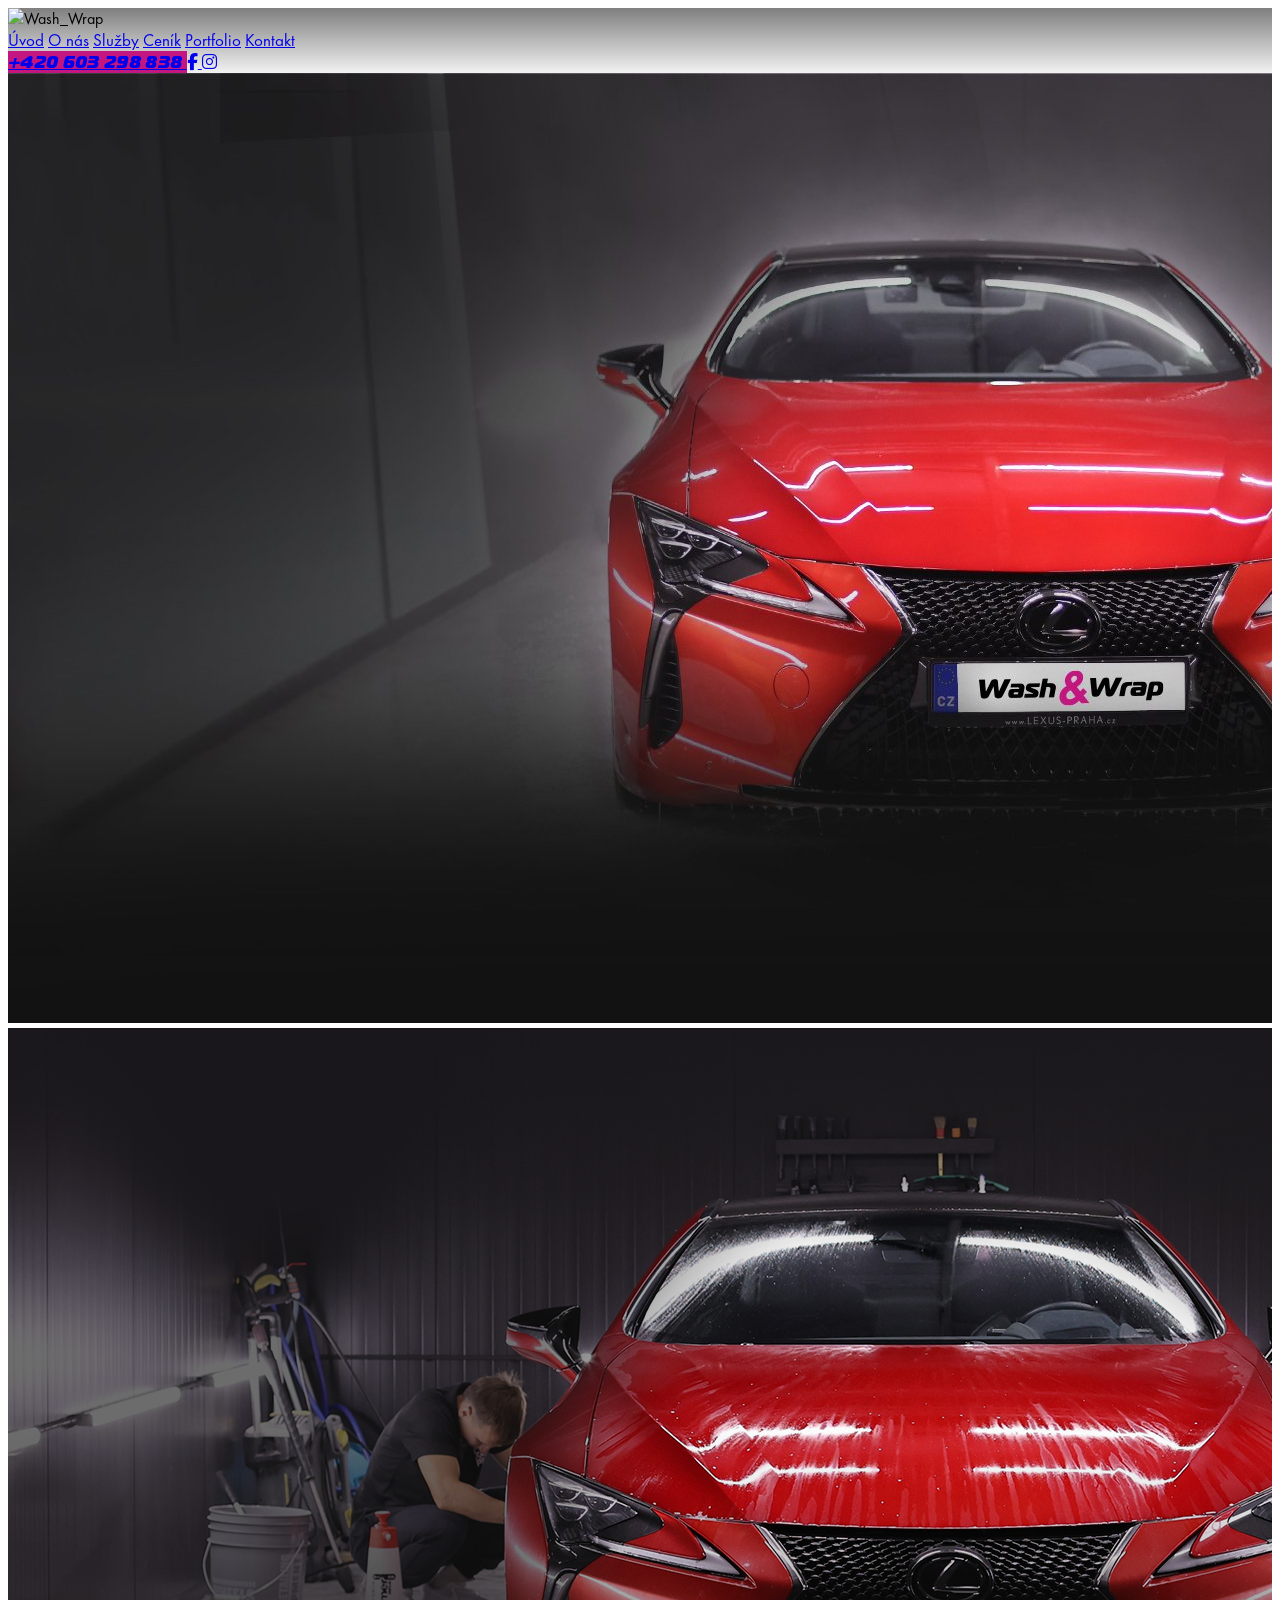
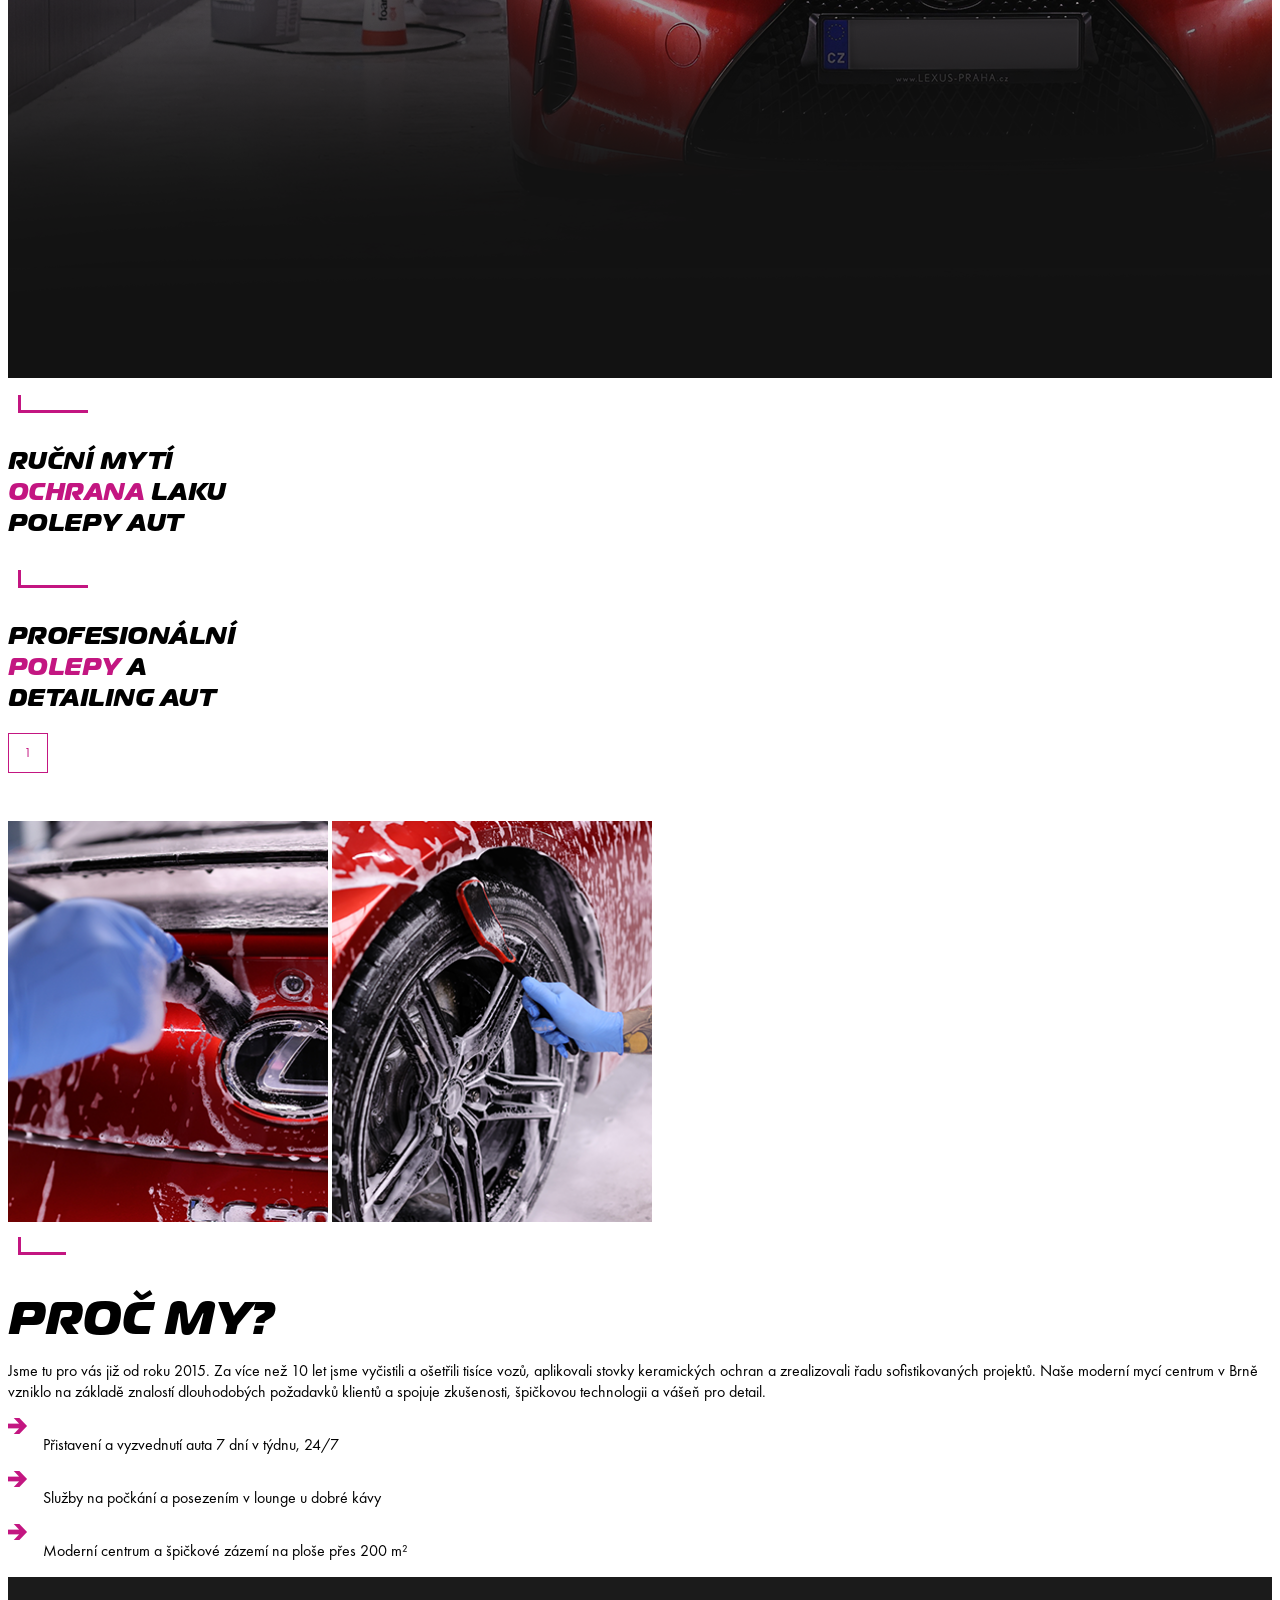
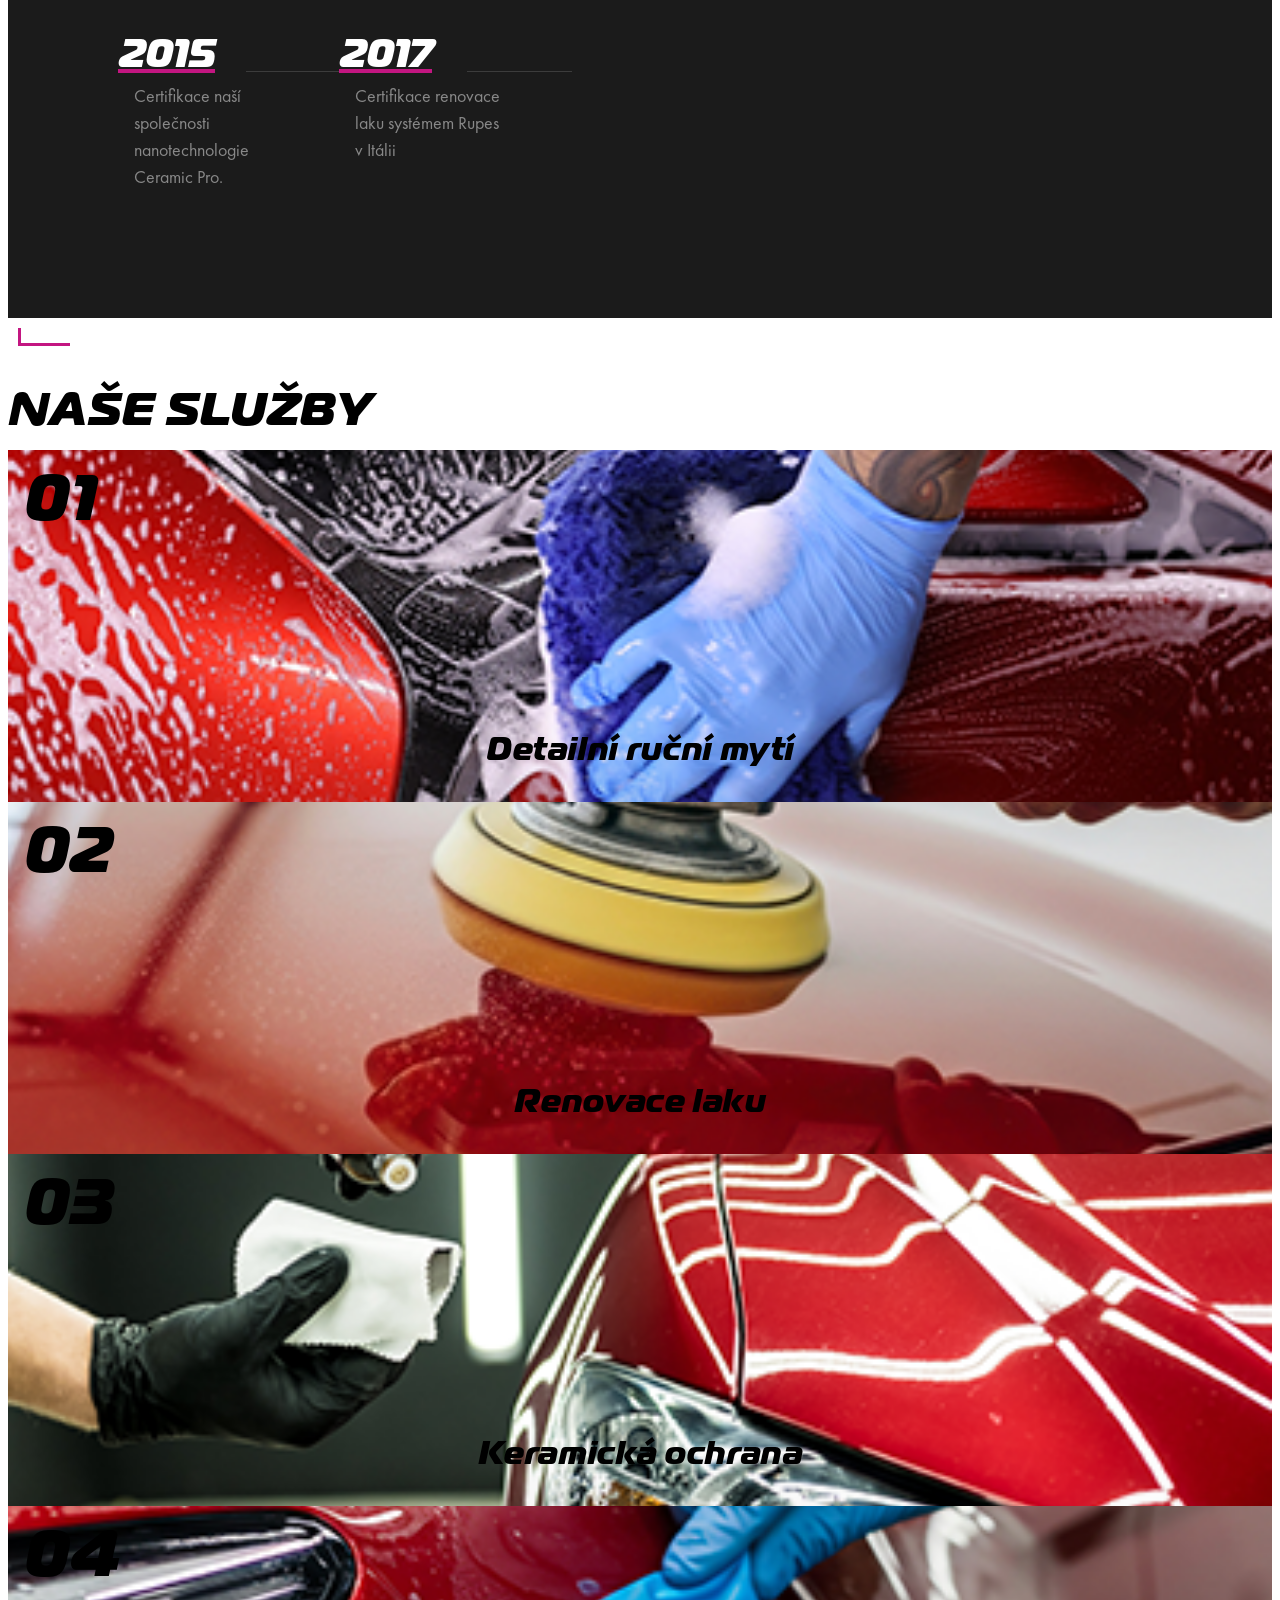
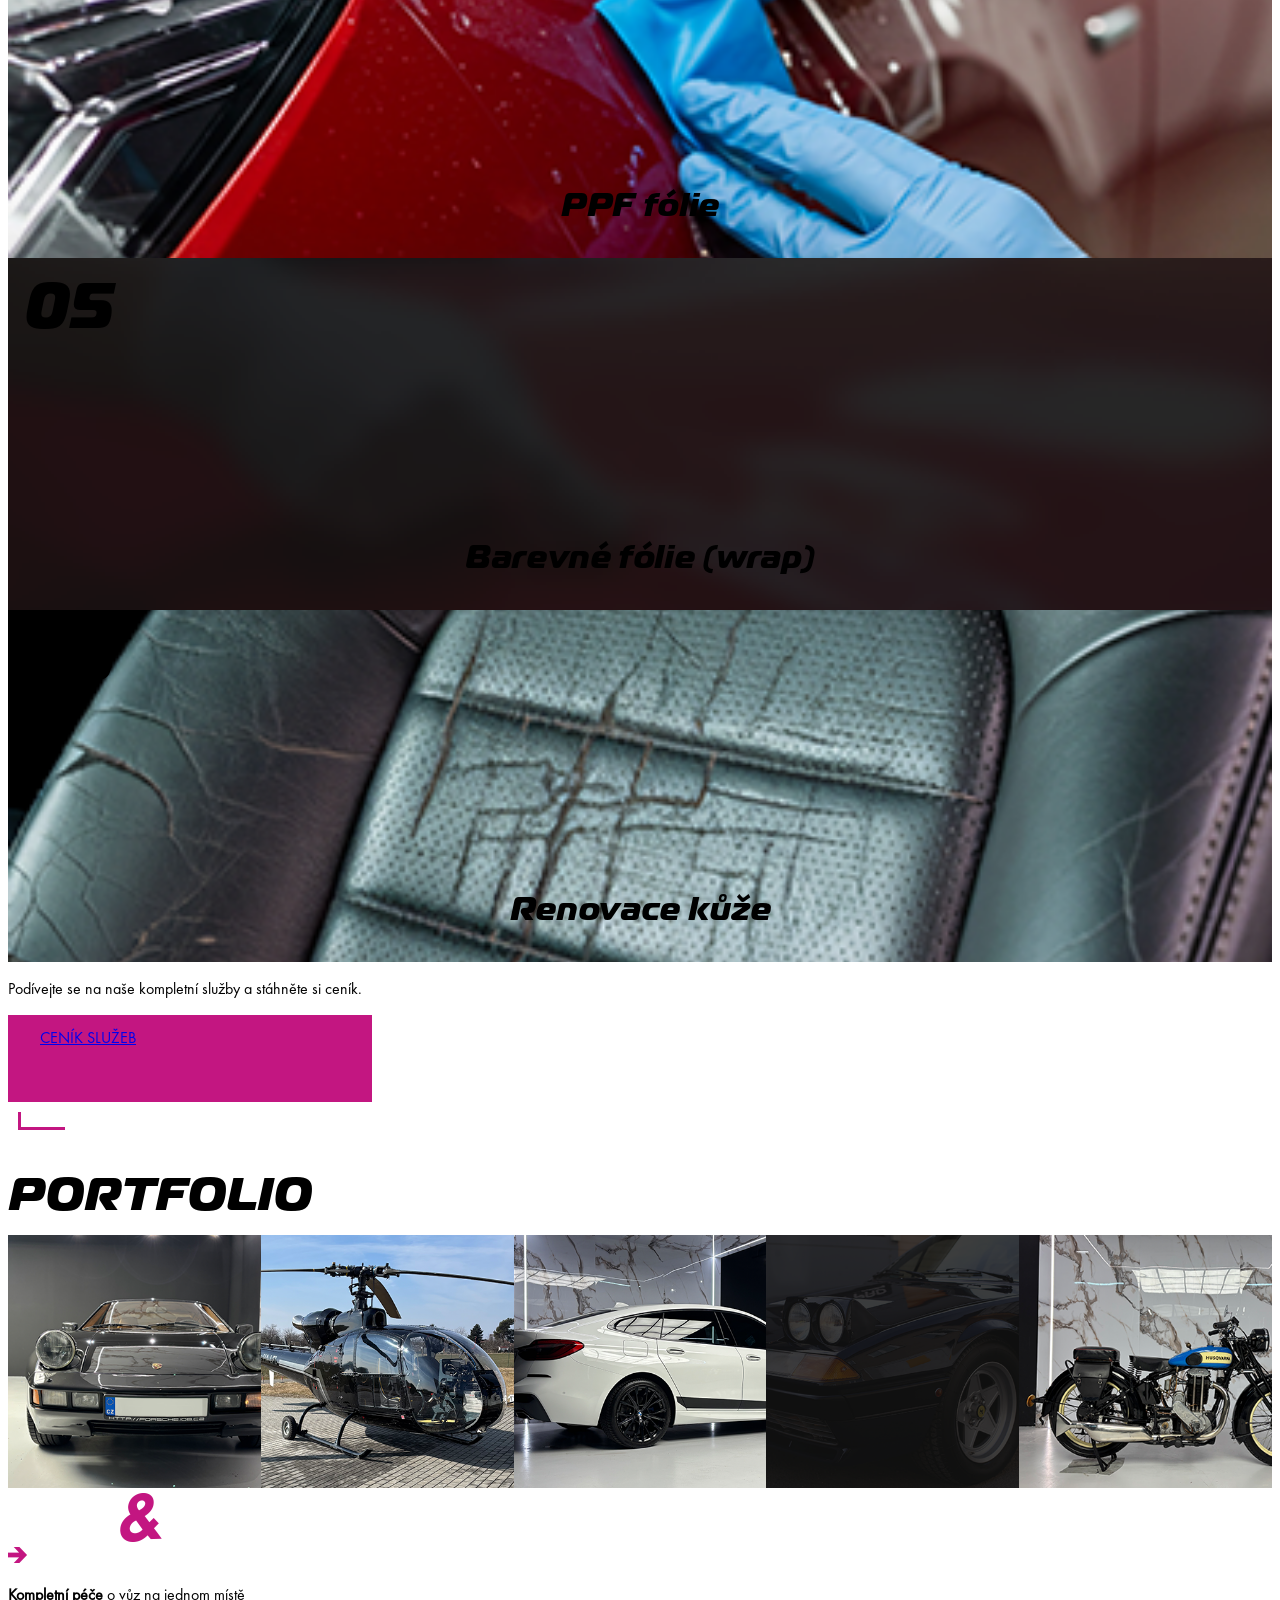
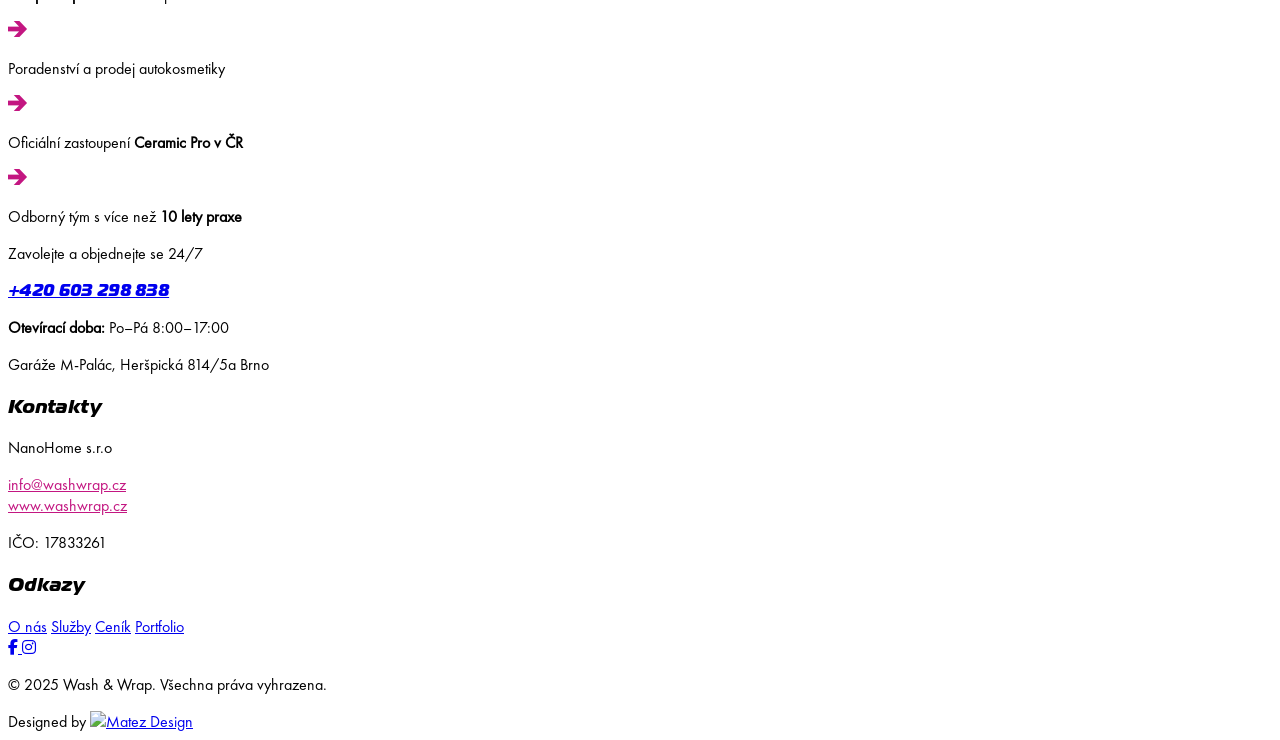
==== index.html @ 3a43c4b0 "fixes" ====
<!DOCTYPE html>
<html lang="cs">
<head>
    <meta charset="UTF-8">
    <meta name="viewport" content="width=device-width, initial-scale=1.0">
    <title>Wash & Wrap</title>
    <script src="https://cdn.tailwindcss.com"></script>
    <link rel="stylesheet" href="https://cdnjs.cloudflare.com/ajax/libs/font-awesome/6.4.0/css/all.min.css">
    <link rel="stylesheet" href="src/style.css">
</head>
<body class="bg-[#121212] text-white z-2">
    
    <!-- Navigation -->
    <nav class="fixed top-0 w-full z-50">
        <div class="max-w-7xl mx-auto pt-8 px-8 flex items-center justify-between">
            <div class="flex items-center">
                <img src="img/logo.png" alt="Wash_Wrap" class="w-[120px] h-auto object-contain mr-10">
            </div>
            
            <div class="hidden lg:flex items-center gap-8 text-[14px] tracking-wider font-futura ml-20 mb-[72px]">
                <a href="#uvod" class="hover:text-magenta transition uppercase">Úvod</a>
                <a href="#o-nas" class="hover:text-magenta transition uppercase">O nás</a>
                <a href="#sluzby" class="hover:text-magenta transition uppercase">Služby</a>
                <a href="#cenik" class="hover:text-magenta transition uppercase">Ceník</a>
                <a href="#portfolio" class="hover:text-magenta transition uppercase">Portfolio</a>
                <a href="#kontakt" class="hover:text-magenta transition uppercase">Kontakt</a>
            </div>
            
            <div class="hidden lg:flex items-center gap-4 mb-[72px] mr-16">
                <a href="tel:+420603298838" class="bg-magenta px-6 py-2.5 hover:opacity-90 transition font-magistral text-base mr-[10px]">
                    +420 603 298 838
                </a>
                <a href="#" class="w-9 h-9 border border-white flex items-center justify-center hover:border-magenta hover:text-magenta transition">
                    <i class="fab fa-facebook-f text-sm"></i>
                </a>
                <a href="#" class="w-9 h-9 border border-white flex items-center justify-center hover:border-magenta hover:text-magenta transition">
                    <i class="fab fa-instagram text-sm"></i>
                </a>
            </div>
            
            <div class="hamburger lg:hidden">
                <span></span>
                <span></span>
                <span></span>
            </div>
        </div>
        
        <!-- Mobile Menu -->
        <div class="mobile-menu">
            <a href="#uvod" class="hover:text-magenta transition uppercase">Úvod</a>
            <a href="#o-nas" class="hover:text-magenta transition uppercase">O nás</a>
            <a href="#sluzby" class="hover:text-magenta transition uppercase">Služby</a>
            <a href="#cenik" class="hover:text-magenta transition uppercase">Ceník</a>
            <a href="#portfolio" class="hover:text-magenta transition uppercase">Portfolio</a>
            <a href="#kontakt" class="hover:text-magenta transition uppercase">Kontakt</a>
            <a href="tel:+420603298838" class="bg-magenta px-6 py-3 mt-4 text-center block">
                +420 603 298 838
            </a>
        </div>
    </nav>

    <!-- Hero Section -->
    <section id="uvod" class="relative h-screen flex items-end mb-20">
        <div class="absolute inset-0 overflow-hidden">
            <img src="img/wrap-bg.jpg" 
                 alt="Red Lexus" 
                 class="hero-background-image fade-in w-full h-full object-cover"
                 data-slide="0">
            <img src="img/foto2.png" 
                 alt="Car Wrapping" 
                 class="hero-background-image absolute inset-0 w-full h-full object-cover opacity-0"
                 data-slide="1">
            <div class="absolute inset-0 hero-gradient"></div>
        </div>
        
        <div class="relative z-1 max-w-7xl mx-auto px-4 sm:px-6 lg:px-8 w-full">
            <div class="hero-slides-wrapper relative">
                <div class="max-w-2xl hero-slide-content fade-in" data-slide="0">
                    <div class="section-label">
                        <span class="font-futura" style="font-size: 17px;">WASH&WRAP</span>
                        <div class="section-underline"></div>
                    </div>
                    <h1 class="font-magistral text-4xl sm:text-5xl lg:text-[65px] leading-none mb-[100px]">
                        RUČNÍ MYTÍ<br>
                        <span class="text-magenta font-magistral">OCHRANA</span> LAKU<br>
                        POLEPY AUT
                    </h1>
                </div>
                <div class="max-w-2xl hero-slide-content absolute top-0 left-0 opacity-0 pointer-events-none" data-slide="1">
                    <div class="section-label">
                        <span class="font-futura" style="font-size: 17px;">WASH&WRAP</span>
                        <div class="section-underline"></div>
                    </div>
                    <h1 class="font-magistral text-4xl sm:text-5xl lg:text-[65px] leading-none mb-[100px]">
                        PROFESIONÁLNÍ<br>
                        <span class="text-magenta font-magistral">POLEPY</span> A<br>
                        DETAILING AUT
                    </h1>
                </div>
            </div>
            
            <div class="absolute bottom-0 right-4 sm:right-6 lg:right-8 flex gap-3">
                <button class="pagination-dot active" data-slide="0">1</button>
                <!-- <button class="pagination-dot" data-slide="1">2</button> -->
            </div>
        </div>
    </section>

    <!-- About Section -->
    <section id="o-nas" class="py-20 px-8">
        <div class="max-w-7xl mx-auto grid grid-cols-1 lg:grid-cols-2 gap-16 items-start">
            <!-- Images -->
            <div class="grid grid-cols-2 gap-4 justify-items-center">
                <img src="img/whyUS.png" 
                     alt="Car detail" 
                     class="about-image">
                <img src="img/whyUS2.png" 
                     alt="Wheel wash" 
                     class="about-image">
            </div>
            
            <!-- Content -->
            <div>
                <div class="section-label">
                    <span class="font-futura">INFO O NÁS</span>
                    <div class="section-underline"></div>
                </div>
                
                <h2 class="section-title italic font-magistral">
                    PROČ MY?
                </h2>
                
                <div class="space-y-6 text-[20px] text-neutral-300 leading-relaxed font-futura">
                    <p>Jsme tu pro vás již od roku 2015. Za <span class="font-bold text-white">více než 10 let</span> jsme vyčistili a ošetřili tisíce vozů, aplikovali stovky keramických ochran a zrealizovali řadu sofistikovaných projektů. Naše <span class="font-bold text-white">moderní mycí centrum v Brně</span> vzniklo na základě <span class="font-bold text-white">znalostí</span> dlouhodobých požadavků klientů a spojuje zkušenosti, špičkovou technologii a vášeň pro detail.</p>
                    
                    <div class="space-y-1 mt-10 pt-6">
                        <div class="feature-item gap-6 items-start">
                            <img src="img/arrows.png" alt="Arrow" class="w-[19px] h-[16px] mt-[8px] flex-shrink-0">
                            <p class="flex-1">Přistavení a vyzvednutí auta <span class="font-bold text-white">7 dní v týdnu, 24/7</span></p>
                        </div>
                        <div class="feature-item gap-6 items-start">
                            <img src="img/arrows.png" alt="Arrow" class="w-[19px] h-[16px] mt-[8px] flex-shrink-0">
                            <p class="flex-1">Služby na počkání a posezením v lounge u dobré kávy</p>
                        </div>
                        <div class="feature-item gap-6 items-start">
                            <img src="img/arrows.png" alt="Arrow" class="w-[19px] h-[16px] mt-[8px] flex-shrink-0">
                            <p class="flex-1">Moderní centrum a špičkové zázemí na ploše <span class="font-bold text-white">přes 200 m²</span></p>
                        </div>
                    </div>
                </div>
            </div>
        </div>
    </section>

    <!-- Timeline Section -->
    <section class="timeline-section">
        <div class="timeline-container">
            <div class="timeline-item">
                <div class="timeline-year">2015</div>
                <span></span>
                <p class="timeline-text">Certifikace naší společnosti nanotechnologie Ceramic&nbsp;Pro.</p>
            </div>
            <div class="timeline-item">
                <div class="timeline-year">2017</div>
                <span></span>
                <p class="timeline-text">Certifikace renovace laku systémem Rupes v&nbsp;Itálii</p>
            </div>
            <div class="timeline-item">
                <div class="timeline-year">2021</div>
                <span></span>
                <p class="timeline-text">Zavedení ochranných fólií PPF KAVACA do&nbsp;sortimentu.</p>
            </div>
            <div class="timeline-item">
                <div class="timeline-year">2025</div>
                <span ></span>
                <p class="timeline-text">Proškolení nového systému Ceramic Pro ION u&nbsp;polského partnera.</p>
            </div>
            <div class="timeline-item">
                <div class="timeline-year">2025</div>
                <div class="spanLong"></div>
                <p class="timeline-text">Nová pobočka Wash&Wrap. Oficiální partnerem značky Ceramic&nbsp;Pro na&nbsp;Geddes&nbsp;slicu (na českém trhu). </p>
            </div>
        </div>
    </section>

    <!-- Services Section -->
    <section id="sluzby" class="py-20 px-8 bg-[#121212]">
        <div class="max-w-7xl mx-auto">
            <div class="text-center mb-16">
                <div class="section-label inline-block">
                    <span class="font-futura">CO NABÍZÍME</span>
                    <div class="section-underline mx-auto"></div>
                </div>
                <h2 class="section-title font-magistral">
                    NAŠE SLUŽBY
                </h2>
            </div>
            
            <div class="grid grid-cols-1 sm:grid-cols-2 lg:grid-cols-3 gap-6">
                <div class="service-card">
                    <div class="service-card-inner">
                        <div class="service-number font-magistral text-[36px] text-white">01</div>
                        <img src="img/detailni-myti.png" 
                             alt="Detailní ruční mytí" 
                             class="service-image">
                        <div class="service-gradient"></div>
                        <div class="service-content">
                            <h3 class="service-title font-magistral">Detailní ruční mytí</h3>
                        </div>
                        <div class="service-overlay"></div>
                        <div class="service-hover-content">
                            <img src="img/1.svg" alt="Services Hover" class="services-hover-icon">
                            <h3 class="font-magistral text-[30px] text-white">Detailní ruční mytí</h3>
                            <p class="font-futura text-[20px] px-4 text-neutral-300">Precizní ruční mytí s maximální šetrností a důrazem na detail.</p>
                            <p class="service-price font-magistral text-magenta text-[24px] mt-3">od 980,-</p>
                        </div>
                    </div>
                </div>
                
                <div class="service-card">
                    <div class="service-card-inner">
                        <div class="service-number font-magistral text-[36px] text-white">02</div>
                        <img src="img/renovace-laku.png" 
                             alt="Renovace laku" 
                             class="service-image">
                        <div class="service-gradient"></div>
                        <div class="service-content">
                            <h3 class="service-title font-magistral">Renovace laku</h3>
                        </div>
                        <div class="service-overlay"></div>
                        <div class="service-hover-content">
                            <img src="img/2.svg" alt="Services Hover" class="services-hover-icon">
                            <h3 class="font-magistral text-[30px] text-white">Renovace laku</h3>
                            <p class="font-futura text-[20px] px-4 text-neutral-300">Strojní leštění certifikovaným systémem RUPES, které obnoví lesk laku a odstraní škrábance. Postupy, které jsme osobně zdokonalili v jejich italské továrně.</p>
                            <p class="service-price font-magistral text-magenta text-[24px] mt-3">od 10 200,-</p>
                        </div>
                    </div>
                </div>
                
                <div class="service-card">
                    <div class="service-card-inner">
                        <div class="service-number font-magistral text-[36px] text-white">03</div>
                        <img src="img/keramika.png" 
                             alt="Keramická ochrana" 
                             class="service-image">
                        <div class="service-gradient"></div>
                        <div class="service-content">
                            <h3 class="service-title font-magistral">Keramická ochrana</h3>
                        </div>
                        <div class="service-overlay"></div>
                        <div class="service-hover-content">
                            <img src="img/3.svg" alt="Services Hover" class="services-hover-icon">
                            <h3 class="font-magistral text-[30px] text-white">Keramická ochrana</h3>
                            <p class="font-futura text-[20px] px-4 text-neutral-300">Aplikace Ceramic Pro ION – nejmodernější ochrana laku na bázi iontové výměny a nanotechnologie s mimořádnou tvrdostí a dlouhou výdrží.</p>
                            <p class="service-price font-magistral text-magenta text-[24px] mt-3">od 35 000,-</p>
                        </div>
                    </div>
                </div>
                
                <div class="service-card">
                    <div class="service-card-inner">
                        <div class="service-number font-magistral text-[36px] text-white">04</div>
                        <img src="img/PPF-folie.png" 
                             alt="PPF fólie" 
                             class="service-image">
                        <div class="service-gradient"></div>
                        <div class="service-content">
                            <h3 class="service-title font-magistral">PPF fólie</h3>
                        </div>
                        <div class="service-overlay"></div>
                        <div class="service-hover-content">
                            <img src="img/4.svg" alt="Services Hover" class="services-hover-icon">
                            <h3 class="font-magistral text-[30px] text-white">PPF fólie</h3>
                            <p class="font-futura text-[20px] px-4 text-neutral-300">Prémiové fólie KAVACA s keramickou vrstvou a přesně plotrem vyřezanými díly, které dokonale padnou na karoserii i interiér vozu. Ochrana proti kamínkům i škrábancům.</p>
                            <p class="service-price font-magistral text-magenta text-[24px] mt-1">od 15 000,-</p>
                        </div>
                    </div>
                </div>
                
                <div class="service-card">
                    <div class="service-card-inner">
                        <div class="service-number font-magistral text-[36px] text-white">05</div>
                        <img src="img/barevna-folie.png" 
                             alt="Barevné fólie" 
                             class="service-image">
                        <div class="service-gradient"></div>
                        <div class="service-content">
                            <h3 class="service-title font-magistral">Barevné fólie (wrap)</h3>
                        </div>
                        <div class="service-overlay"></div>
                        <div class="service-hover-content">
                            <img src="img/5.svg" alt="Services Hover" class="services-hover-icon">
                            <h3 class="font-magistral text-[30px] text-white">Barevné fólie (wrap)</h3>
                            <p class="font-futura text-[20px] px-4 text-neutral-300">Změna barvy i designu vozu pomocí kvalitních fólií. Precizní instalace a individuální styl.</p>
                            <p class="service-price font-magistral text-magenta text-[24px] mt-3">od 50 000,-</p>
                        </div>
                    </div>
                </div>
                
                <div class="service-card" id="cenik">
                    <div class="service-card-inner">
                        <div class="service-number font-magistral text-[36px] text-white">06</div>
                        <img src="img/renovace-kuze.png" 
                             alt="Renovace kůže" 
                             class="service-image">
                        <div class="service-gradient"></div>
                        <div class="service-content">
                            <h3 class="service-title font-magistral">Renovace kůže</h3>
                        </div>
                        <div class="service-overlay"></div>
                        <div class="service-hover-content">
                            <img src="img/6.svg" alt="Services Hover" class="services-hover-icon">
                            <h3 class="font-magistral text-[30px] text-white">Renovace kůže</h3>
                            <p class="font-futura text-[20px] px-4 text-neutral-300">Opravy, renovace a barvení kožených interiérů systémem Colourlock – postupy, které vracejí materiálům původní vzhled, strukturu i komfort.</p>
                            <p class="service-price font-magistral text-magenta text-[24px] mt-3">od 1 500,-</p>
                        </div>
                    </div>
                </div>
            </div>
            
            <div class="text-center mt-12">
                <p class="text-[22px] text-neutral-400 mb-6 font-futura">Podívejte se na naše kompletní služby a stáhněte si ceník.</p>
                <a href="Cenik.pdf" download="Ceník.pdf" class="cta-button font-futura text-[25px]">
                    CENÍK SLUŽEB
                </a>
            </div>
        </div>
    </section>

    <!-- Portfolio -->
    <section id="portfolio" class="pt-20 px-0 bg-[#121212]"> <!-- Removed padding to make cards go to edges -->
        <div class="max-w-full mx-auto"> <!-- Adjusted max-width to full -->
            <div class="text-center mb-16">
                <div class="section-label inline-block">
                    <span class="font-futura text-[12px]">NAŠE PRÁCE</span>
                    <div class="section-underline mx-auto"></div>
                </div>
                <h2 class="section-title italic font-magistral">
                    PORTFOLIO
                </h2>
            </div>
            
            <div class="portfolio-slider">
                <div class="portfolio-track flex gap-0"> <!-- Removed gap to make cards touch edges -->
                    <div class="portfolio-item">
                        <img src="img/porsche_1.png" 
                             alt="Porsche" 
                             class="portfolio-image">
                        <div class="portfolio-overlay"></div>
                        <div class="portfolio-hover-content">
                            <h3 class="font-magistral text-[30px] text-white">Porsche 928</h3>
                            <p class="font-futura text-[20px] text-neutral-300">Ruční mytí, renovace laku a čištění interiéru veterána.</p>
                            <img src="img/lupa.png" alt="Zoom" class="zoom-icon">
                        </div>
                    </div>
                    
                    <div class="portfolio-item">
                        <img src="img/helicopter-2.png" 
                             alt="Helicopter" 
                             class="portfolio-image">
                        <div class="portfolio-overlay"></div>
                            <div class="portfolio-hover-content">
                                <h3 class="font-magistral text-[30px] text-white">Gazelle</h3>
                                <p class="font-futura text-[20px] text-neutral-300">Renovace a keramická ochrana laku, čištění interiéru vrtulníku externě u zákazníka.</p>
                                <img src="img/lupa.png" alt="Zoom" class="zoom-icon">
                            </div>
                    </div>
                    
                    <div class="portfolio-item">
                        <img src="img/bmw-3.png" 
                             alt="BMW" 
                             class="portfolio-image">
                        <div class="portfolio-overlay"></div>
                        <div class="portfolio-hover-content">
                            <h3 class="font-magistral text-[30px] text-white">BMW 6</h3>
                            <p class="font-futura text-[20px] text-neutral-300">Ruční mytí, individuální polep auta včetně tonování skel a ochranné PPF fólie.</p>
                            <img src="img/lupa.png" alt="Zoom" class="zoom-icon">
                        </div>
                    </div>
                    
                    <div class="portfolio-item">
                        <img src="img/porsche_4.png" 
                             alt="Ferrari" 
                             class="portfolio-image">
                        <div class="portfolio-overlay"></div>
                        <div class="portfolio-hover-content">
                            <h3 class="font-magistral text-[30px] text-white">Ferrari 400i</h3>
                            <p class="font-futura text-[20px] text-neutral-300">Renovace kůže, leštění a keramická ochrana laku na veteránský vůz.</p>
                            <img src="img/lupa.png" alt="Zoom" class="zoom-icon">
                        </div>
                    </div>
                    
                    <div class="portfolio-item">
                        <img src="img/motor-5.png" 
                             alt="Motorcycle" 
                             class="portfolio-image">
                        <div class="portfolio-overlay"></div>
                        <div class="portfolio-hover-content">
                            <h3 class="font-magistral text-[30px] text-white">Husqvarna 1935</h3>
                            <p class="font-futura text-[20px] text-neutral-300">Renovace, leštění laku a keramická ochrana aplikována na veteránskou motorku.</p>
                            <img src="img/lupa.png" alt="Zoom" class="zoom-icon">
                        </div>
                    </div>
                </div>
            </div>
        </div>
    </section>

    <!-- Footer -->
<footer class="py-20 px-8 bg-neutral-950">
  <div class="max-w-[1200px] mx-auto">
    <div class="flex flex-col md:flex-row justify-between items-start gap-12 md:gap-16">

      <!-- 1. Sloupec - Logo a features -->
      <div class="w-full md:w-auto flex-1" style="max-width: 320px;" id="kontakt">
        <img src="img/FooterLogo.png" alt="Wash_Wrap" class="h-[50px] w-auto mb-8">
        <div class="space-y-3.5 font-futura">
          <div class="flex items-start gap-2">
            <img src="img/arrows.png" alt="Arrow" class="w-[19px] h-[16px] mt-[3px] flex-shrink-0">
            <p class="text-[18px] leading-snug text-white"><strong>Kompletní péče</strong> o vůz na jednom místě</p>
          </div>
          <div class="flex items-start gap-2">
            <img src="img/arrows.png" alt="Arrow" class="w-[19px] h-[16px] mt-[3px] flex-shrink-0">
            <p class="text-[18px] leading-snug text-white">Poradenství a prodej autokosmetiky</p>
          </div>
          <div class="flex items-start gap-2">
            <img src="img/arrows.png" alt="Arrow" class="w-[19px] h-[16px] mt-[3px] flex-shrink-0">
            <p class="text-[18px] leading-snug text-white">Oficiální zastoupení <strong>Ceramic Pro v ČR</strong></p>
          </div>
          <div class="flex items-start gap-2">
            <img src="img/arrows.png" alt="Arrow" class="w-[19px] h-[16px] mt-[3px] flex-shrink-0">
            <p class="text-[18px] leading-snug text-white">Odborný tým s více než <strong>10 lety praxe</strong></p>
          </div>
        </div>
      </div>

      <!-- 2. Sloupec - Kontakt a otevírací doba -->
      <div class="w-full md:w-auto flex-1 mt-[60px]" style="max-width: 350px;">
        <p class="font-futura text-[18px] uppercase text-white mb-3 tracking-wider">Zavolejte a objednejte se 24/7</p>
        <a href="tel:+420603298838" class="text-[34px] font-magistral text-white mb-8 leading-none tracking-wide block hover:text-magenta transition">+420 603 298 838</a>
        <div class="space-y-1">
          <p class="text-[18px] font-futura text-white leading-relaxed"><strong>Otevírací doba:</strong> Po–Pá 8:00–17:00</p>
          <p class="text-[18px] font-futura text-white leading-relaxed">Garáže M-Palác, Heršpická 814/5a Brno</p>
        </div>
      </div>

      <!-- 3. Sloupec - Kontakty -->
      <div class="w-full md:w-auto flex-shrink-0 mt-[40px]" style="max-width: 200px;">
        <h3 class="font-magistral text-[20px] mb-4 uppercase text-white">Kontakty</h3>
        <div class="space-y-2 font-futura text-[18px] text-white">
          <p>NanoHome s.r.o</p>
          <a href="mailto:info@washwrap.cz" class="text-magenta hover:text-white transition block">info@washwrap.cz</a>
          <a href="https://www.washwrap.cz" target="_blank" class="text-magenta hover:text-white transition block">www.washwrap.cz</a>
          <p>IČO: 17833261</p>
        </div>
      </div>

      <!-- 4. Sloupec - Odkazy a Sociální sítě -->
      <div class="w-full md:w-auto flex gap-12">
        <!-- Odkazy -->
        <div class="flex-shrink-0 mt-[40px]">
          <h3 class="font-magistral text-[20px] mb-4 uppercase text-white">Odkazy</h3>
          <div class="space-y-2 font-futura text-[18px] text-white">
            <a href="#o-nas" class="block hover:text-magenta transition">O nás</a>
            <a href="#sluzby" class="block hover:text-magenta transition">Služby</a>
            <a href="#cenik" class="block hover:text-magenta transition">Ceník</a>
            <a href="#portfolio" class="block hover:text-magenta transition">Portfolio</a>
          </div>
        </div>
        
        <!-- Sociální sítě -->
        <div class="flex-shrink-0 flex items-end">
          <div class="flex flex-col gap-3">
            <a href="#" class="w-10 h-10 border border-white flex items-center justify-center hover:border-magenta hover:text-magenta transition">
              <i class="fab fa-facebook-f text-sm"></i>
            </a>
            <a href="#" class="w-10 h-10 border border-white flex items-center justify-center hover:border-magenta hover:text-magenta transition">
              <i class="fab fa-instagram text-sm"></i>
            </a>
          </div>
        </div>
      </div>

    </div>

  <!-- Spodní část -->
  <div class="max-w-7xl mx-auto mt-12 pt-8 text-center text-[18px] text-neutral-500 font-futura">
    <div class="flex items-center justify-center gap-8 flex-wrap">
      <p>© 2025 Wash & Wrap. Všechna práva vyhrazena.</p>
      <div class="flex items-center gap-2">
        <span>Designed by</span>
       <a href="https://matez.cz/"><img src="img/matez-logo-magenta.png" alt="Matez Design" class="h-6"></a>
      </div>
    </div>
  </div>
</footer>


<!-- Lightbox -->
<div id="lightbox" style="display:none; position:fixed; z-index:9999; left:0; top:0; width:100%; height:100%; background:rgba(0,0,0,0.9); cursor:pointer;">
  <span id="lightbox-close" style="position:absolute; top:20px; right:35px; color:#fff; font-size:40px; cursor:pointer; z-index:10000;">&times;</span>
  <img id="lightbox-img" style="position:absolute; top:50%; left:50%; transform:translate(-50%,-50%); width:auto; height:auto; max-width:95%; max-height:95%;">
</div>

<script type="module" src="js/hero-slider.js"></script>
<script type="module" src="js/portfolio.js"></script>
<script type="module" src="js/hamburger.js"></script>
<script type="module" src="js/services.js"></script>
<script type="module" src="js/lightbox.js"></script>
<script type="module" src="js/timeline.js"></script>

</body>
</html>
---- src/style.css ----
@import "tailwindcss";

/* ============================================
   FONTS IMPORT
   ============================================ */
@font-face {
    font-family: 'Futura PT';
    src: url('../fonts/fonnts.com-Futura_PT_Book.otf') format('opentype');
    font-weight: normal;
    font-style: normal;
}

@font-face {
    font-family: 'Magistral';
    src: url('../fonts/fonnts.com-Magistral_Extra_Bold_Italic.otf') format('opentype');
    font-weight: 800;
    font-style: italic;
}

/* ============================================
   BASE STYLES
   ============================================ */
html {
    scroll-behavior: smooth;
    overflow-x: hidden;
}

body {
    overflow-x: hidden;
}

/* ============================================
   BASE TYPOGRAPHY
   ============================================ */
body {
    font-family: 'Futura PT', sans-serif;
}

h1, h2, h3, h4, h5, h6 {
    font-family: 'Magistral', sans-serif;
    font-weight: 800;
    font-style: italic;
    letter-spacing: 0.02em;
}

p, span, a, li, input, textarea, select, button {
    font-family: 'Futura PT', sans-serif;
}

/* ============================================
   FONT UTILITY CLASSES
   ============================================ */
.font-futura {
    font-family: 'Futura PT', sans-serif !important;
}

.font-magistral {
    font-family: 'Magistral', sans-serif !important;
    font-weight: 800;
    font-style: italic;
    letter-spacing: 0.02em;
}

/* ============================================
   ANIMATIONS
   ============================================ */
@keyframes fade-in {
    from {
        opacity: 0;
        transform: translateY(30px);
    }
    to {
        opacity: 1;
        transform: translateY(0);
    }
}

.timeline-item {
    opacity: 0;
    transform: translateY(30px);
    transition: opacity 2s ease-out, transform 2s ease-out;
}

.timeline-item.animate {
    opacity: 1;
    transform: translateY(0);
}

/* ============================================
   CUSTOM COLOR UTILITIES
   ============================================ */
.bg-magenta {
    background-color: #C31681;
}

.text-magenta {
    color: #C31681;
}

.border-magenta {
    border-color: #C31681;
}

.hover\:bg-magenta:hover {
    background-color: #C31681;
}

.hover\:border-magenta:hover {
    border-color: #C31681;
}

.hover\:text-magenta:hover {
    color: #C31681;
}

/* ============================================
   NAVIGATION
   ============================================ */
nav {
    backdrop-filter: blur(5px);
    -webkit-backdrop-filter: blur(5px);
    background: linear-gradient(to bottom, rgba(0, 0, 0, 0.5) 0%, rgba(0, 0, 0, 0.05) 100%);
}

/* Nav linky - 17px */
nav a {
    font-size: 17px;
}

.mobile-menu {
    display: none;
    position: fixed;
    top: 0;
    right: -100%;
    width: 280px;
    height: 100vh;
    background-color: rgba(0, 0, 0, 0.98);
    transition: right 0.3s ease;
    z-index: 100;
    padding: 5rem 2rem;
    display: flex;
    flex-direction: column;
    justify-content: center;
    align-items: center;
}

.mobile-menu.active {
    right: 0;
}

.mobile-menu a {
    display: block;
    padding: 1rem 0;
    font-size: 1.1rem;
    border-bottom: 1px solid #262626;
    text-align: center;
    width: 100%;
}

.hamburger {
    display: none;
    flex-direction: column;
    gap: 5px;
    cursor: pointer;
    z-index: 101;
}

.hamburger span {
    width: 25px;
    height: 2px;
    background-color: white;
    transition: all 0.3s ease;
}

.hamburger.active span:nth-child(1) {
    transform: rotate(45deg) translate(7px, 7px);
}

.hamburger.active span:nth-child(2) {
    opacity: 0;
}

.hamburger.active span:nth-child(3) {
    transform: rotate(-45deg) translate(7px, -7px);
}

@media (max-width: 1024px) {
    .hamburger {
        display: flex;
    }
    
    .mobile-menu {
        display: block;
    }
}

/* ============================================
   HERO SECTION
   ============================================ */


.hero-subtitle {
    font-size: 0.75rem;
    letter-spacing: 0.3em;
    margin-bottom: 2rem;
    color: #fff;
    position: relative;
    display: inline-block;
    padding-bottom: 8px;
}

.hero-subtitle::after {
    content: '';
    position: absolute;
    left: -8px;
    bottom: 0;
    width: 50%;
    height: 3px;
    background-color: #C31681;
}

.hero-subtitle::before {
    content: '';
    position: absolute;
    left: -8px;
    bottom: 0;
    width: 3px;
    height: 18px;
    background-color: #C31681;
}

.hero-title {
    font-family: 'Magistral', sans-serif;
    font-size: clamp(3rem, 6vw, 5rem);
    font-weight: 800;
    line-height: 0.95;
    font-style: italic;
}

/* ============================================
   PAGINATION DOTS
   ============================================ */
.pagination-dot {
    @apply mb-[100px];
    width: 2.5rem;
    height: 2.5rem;
    border: 1px solid #525252;
    display: flex;
    align-items: center;
    justify-content: center;
    transition: all 0.3s ease;
    background: transparent;
    color: #fff;
    cursor: pointer;
}

.pagination-dot.active {
    border-color: #C31681;
    color: #C31681;
}

.pagination-dot:hover {
    border-color: #C31681;
    color: #C31681;
}

/* ============================================
   HERO SLIDER TRANSITIONS
   ============================================ */
.hero-slide-content {
    transition: opacity 0.6s ease-in-out, transform 0.6s ease-in-out;
}

.hero-slide-content.fade-out {
    opacity: 0;
    transform: translateY(20px);
}

.hero-slide-content.fade-in {
    opacity: 1;
    transform: translateY(0);
}

.hero-background-image {
    transition: opacity 0.8s ease-in-out;
}

.hero-background-image.fade-out {
    opacity: 0;
}

.hero-background-image.fade-in {
    opacity: 1;
}

/* ============================================
   SECTION LABELS & TITLES
   ============================================ */
.section-label {
    position: relative;
    margin-bottom: 2rem;
    margin-left: 25px;
}

.section-label span {
    font-size: 0.75rem;
    letter-spacing: 0.25em;
    color: #fff;
    text-transform: uppercase;
    display: inline-block;
    position: relative;
    padding-bottom: 8px;
}

.section-label span::after {
    content: '';
    position: absolute;
    left: -15px;
    bottom: 0;
    width: 50%;
    height: 3px;
    background-color: #C31681;
}

.section-label span::before {
    content: '';
    position: absolute;
    left: -15px;
    bottom: 0;
    width: 3px;
    height: 18px;
    background-color: #C31681;
}



.section-underline {
    display: none;
}

.section-title {
    font-size: clamp(2.5rem, 5vw, 4.5rem);
    font-weight: 900;
    line-height: 1.1;
    margin-bottom: 1rem;
    position: relative;
}

/* ============================================
   ABOUT SECTION - ZAROVNÁNÍ
   ============================================ */
.about-image {
    width: 320px;
    height: 401px;
    object-fit: cover;
}

.about-image:last-child {
    margin-top: 3rem;
}

/* Zarovnání O nás sekce */
#o-nas > div {
    align-items: center;
}

/* ============================================
   FEATURE ITEMS
   ============================================ */
.feature-item {
    display: flex;
    align-items: flex-start;
    gap: 1rem;
}

/* ============================================
   SERVICE CARDS
   ============================================ */
.service-card {
    position: relative;
    overflow: hidden;
    cursor: pointer;
    background-color: #171717;
}

.service-card-inner {
    position: relative;
    overflow: hidden;
    height: 22rem;
}

.service-card-special {
    background-color: #262626;
    display: flex;
    flex-direction: column;
    align-items: center;
    justify-content: center;
    padding: 2rem;
    text-align: center;
}

.service-number {
    position: absolute;
    top: 1rem;
    left: 1rem;
    font-family: 'Magistral', sans-serif;
    font-size: 4rem;
    font-weight: 800;
    font-style: italic;
    opacity: 1;
    line-height: 1;
    z-index: 10;
}

.service-image {
    width: 100%;
    height: 100%;
    object-fit: cover;
}


.service-content {
    position: absolute;
    bottom: 1.5rem;
    left: 1.5rem;
    right: 1.5rem;
    text-align: center;
    transition: opacity 0.3s ease, transform 0.3s ease;
}

.service-title {
    font-size: clamp(1.5rem, 2.5vw, 2rem);
    font-weight: bold;
    margin-bottom: 0.5rem;
    transition: transform 0.4s ease, opacity 0.4s ease;
}

.service-card:hover .service-number {
    color: #C31681;
    transition: color 0.3s ease;
}

.service-card:hover .service-title {
    transform: translateY(30px);
    opacity: 0;
}

.service-card:hover .service-content {
    opacity: 0;
}

/* ============================================
   TIMELINE SECTION - NOVÝ DESIGN
   ============================================ */
.timeline-section {
    background-color: #1b1b1b; /* Existing background color */
    /* Use padding + optional min-height instead of fixed height to allow variable content */
    padding: 3rem 1rem;
    min-height: 180px;
}

.timeline-container {
    max-width: 90%;
    margin: 0 auto;
    padding: 0 2rem;
    display: grid;
    grid-template-columns: repeat(5, 1fr);
    gap: 0;
    position: relative;
    align-items: start; /* ensure items align to top of the grid cell */
}





.timeline-item {
    /* On desktop we want the year on top and the supporting text below, left-aligned */
    text-align: left;
    padding: 0.5rem 1rem 0.5rem 2rem;
    position: relative;
    display: flex;
    align-items: flex-start;
    justify-content: flex-start;
    flex-direction: column;
}



.timeline-year {
    font-family: 'Magistral', sans-serif;
    font-size: 2.5rem;
    font-weight: 800;
    font-style: italic;
    color: #fff;
    margin-bottom: 1rem;
    line-height: 1;
    position: relative;
    display: inline-block;
}

/* Růžová čára pod rokem */
.timeline-year::after {
    content: '';
    position: absolute;
    left: 0;
    bottom: 0px;
    width: 100%;
    height: 4px;
    background-color: #C31681;
}

.timeline-text {
    font-family: 'Futura PT', sans-serif;
    font-size: 18px;
    color: #888;
    line-height: 1.5;
    margin-top: 0;
    text-align: left;
    padding-left: 1rem;
    margin-top: 10px;
}

/* Spodní čára v timeline items */
.timeline-item > span {
    display: block;
    width: 60%;
    border-bottom: 1px solid rgba(136, 136, 136, 0.3);
    margin-top: -18px;
    margin-left: 8rem;
}

.spanLong {
    display: block;
    width: 130%;
    border-bottom: 1px solid rgba(136, 136, 136, 0.3);
    margin-top: -18px;
    margin-left: 6rem;
}

@media (max-width: 1024px) {
    .timeline-item > span {
        display: none;
    }
    .spanLong {
        display: none;
    }
    .timeline-container {
        grid-template-columns: repeat(3, 1fr);
    }
    
    .timeline-container::before {
        display: none;
    }
    
    .timeline-item::before {
        display: none;
    }
    
    .timeline-section {
        height: auto;
    }
}

@media (max-width: 768px) {
    .timeline-container {
        grid-template-columns: 1fr;
        gap: 3rem;
        position: relative;
        max-width: 400px;
        padding-left: 3rem;
    }
    
    /* Vertikální linka vlevo */
    .timeline-container::before {
        content: '';
        position: absolute;
        top: 0;
        bottom: 0;
        left: 0;
        width: 2px;
        background-color: rgba(136, 136, 136, 0.3);
        display: block;
    }
    
    .timeline-year {
        font-size: 2.5rem;
    }
    
    .timeline-section {
        padding: 4rem 1.5rem;
    }
    
    /* Horizontální čárka z vertikální linky k roku */
    .timeline-item::after {
        content: '';
        position: absolute;
        top: 2.5rem;
        left: -3rem;
        width: 3rem;
        height: 2px;
        background-color: rgba(136, 136, 136, 0.3);
        display: block;
    }
    
    /* center timeline items on small screens */
    .timeline-item {
        text-align: left;
        align-items: flex-start;
        position: relative;
    }
    
    .timeline-text {
        text-align: left;
        padding-left: 0;
    }
    
    /* Skrýt desktop linky */
    .timeline-item > span,
    .spanLong {
        display: none;
    }
}

@media (max-width: 480px) {
    .timeline-container {
        grid-template-columns: 1fr;
    }
}

/* For desktop (default) timeline items are left-aligned via the base rule above.
   Small screens center items (handled in the max-width:768px block). */

/* ============================================
   CTA BUTTON
   ============================================ */
.cta-button {
    @apply text-[25px];
    display: inline-block;
    background-color: #C31681;
    padding: 0.75rem 2rem;
    width: 300px;
    height: 63px;
    transition: opacity 0.3s ease;
}

.cta-button:hover {
    opacity: 0.9;
}

/* ============================================
   PORTFOLIO SECTION
   ============================================ */
.portfolio-slider {
    position: relative;
    overflow: hidden;
    width: 100%;
}

.portfolio-track {
    display: flex;
    gap: 0;
    justify-content: flex-start;
    flex-wrap: nowrap;
    width: 100%;
}

.portfolio-item {
    flex: 1 1 0;
    width: 0;
    aspect-ratio: 1 / 1;
    position: relative;
    cursor: pointer;
}

.portfolio-image {
    width: 100%;
    height: 100%;
    object-fit: cover;
}

.portfolio-image-dark {
    width: 100%;
    height: 100%;
    object-fit: cover;
    filter: brightness(0.5);
}

.portfolio-item:hover .portfolio-image {
    filter: brightness(0.5);
    transition: filter 0.3s ease;
}

.portfolio-overlay {
    position: absolute;
    inset: 0;
   
    transition: background-color 0.5s ease;
}

.portfolio-item:hover .portfolio-overlay {
    background-color: rgba(0, 0, 0, 0.2);
}

.portfolio-item-featured .portfolio-overlay {
    display: none;
}

.portfolio-featured-content {
    position: absolute;
    inset: 0;
    background-color: rgba(0, 0, 0, 0.6);
    display: flex;
    flex-direction: column;
    align-items: center;
    justify-content: center;
    padding: 2rem;
    text-align: center;
}

.portfolio-featured-title {
    font-family: 'Magistral', sans-serif;
    font-size: clamp(2.5rem, 4vw, 3rem);
    font-weight: 800;
    margin-bottom: 1rem;
    font-style: italic;
}

.portfolio-featured-text {
    font-size: 0.875rem;
    color: #d4d4d4;
    margin-bottom: 1.5rem;
    line-height: 1.6;
}

.portfolio-zoom-btn {
    width: 3rem;
    height: 3rem;
    border-radius: 50%;
    border: 2px solid #C31681;
    display: flex;
    align-items: center;
    justify-content: center;
    background: transparent;
    color: #C31681;
    transition: all 0.3s ease;
}

.portfolio-zoom-btn:hover {
    background-color: #C31681;
    color: white;
}

/* ============================================
   PORTFOLIO - TOUCH / ACTIVE STATES
   These rules ensure the hover content can be toggled on touch devices
   and provide a consistent active state styling.
   ============================================ */
.portfolio-hover-content {
    position: absolute;
    inset: 0;
    display: flex;
    flex-direction: column;
    align-items: center;
    justify-content: flex-end;
    padding-bottom: 80px;
    text-align: center;
    pointer-events: none; /* prevent intercepting clicks by default */
    opacity: 0;
    transition: opacity 0.3s ease, transform 0.3s ease;
    transform: translateY(6px);
    z-index: 10; /* Ensure hover content appears above overlay */
}

.portfolio-item:hover .portfolio-hover-content,
.portfolio-item.is-active .portfolio-hover-content {
    opacity: 1;
    pointer-events: auto;
    transform: translateY(0);
}

.portfolio-item.is-active .portfolio-overlay {
    background-color: rgba(0, 0, 0, 0.25);
}

.portfolio-item .portfolio-hover-content img {
    transition: transform 0.25s ease;
}

.portfolio-item.is-active .portfolio-hover-content img,
.portfolio-item:hover .portfolio-hover-content img {
    transform: scale(1.05);
}

/* Zoom icon inside hover content */
.portfolio-hover-content .zoom-icon {
    position: absolute;
    bottom: 10px;
    right: 35px;
    width: 30px;
    height: 30px;
    object-fit: contain;
}

.portfolio-hover-content h3 {
    padding: 0 2rem;
    margin-bottom: 1rem;
}

.portfolio-hover-content p {
    padding: 0 3rem;
    line-height: 1.6;
}

/* ============================================
   SERVICES - HOVER EFFECTS
   ============================================ */
.service-overlay {
    position: absolute;
    inset: 0;
    background-color: rgba(0, 0, 0, 0.2);
    opacity: 0;
    transition: opacity 0.6s ease;
}

.service-card:hover .service-overlay {
    opacity: 1;
}

.service-card:hover .service-image {
    filter: brightness(0.5) blur(3px);
    transition: filter 0.8s ease;
}

.service-hover-content {
    position: absolute;
    inset: 0;
    display: flex;
    flex-direction: column;
    align-items: center;
    justify-content: center;
    opacity: 0;
    transition: opacity 0.6s ease;
    z-index: 10;
    text-align: center;
}

.service-hover-content h3 {
    opacity: 0;
    transform: translateY(60px);
    transition: opacity 0.8s cubic-bezier(0.34, 1.56, 0.64, 1) 0.2s, transform 0.8s cubic-bezier(0.34, 1.56, 0.64, 1) 0.2s;
}

.service-hover-content p {
    opacity: 0;
    transform: translateY(-20px);
    transition: opacity 0.6s ease 0.4s, transform 0.6s ease 0.4s;
}

.service-card:hover .service-hover-content {
    opacity: 1;
}

.service-card:hover .service-hover-content h3 {
    opacity: 1;
    transform: translateY(0);
}

.service-card:hover .service-hover-content p {
    opacity: 1;
    transform: translateY(0);
}

.service-card:hover .service-content {
    opacity: 0;
}

.services-hover-icon {
    width: 220px;
    height: 110px;
    object-fit: contain;
    opacity: 0;
    transform: scale(0.8);
    transition: opacity 0.3s ease, transform 0.3s ease;
}

/* Větší ikony pro PPF a Barevné fólie */
.services-hover-icon[src="img/4.svg"],
.services-hover-icon[src="img/5.svg"] {
    width: 280px;
    height: 140px;
}

.service-card:hover .services-hover-icon {
    opacity: 1;
    transform: scale(1);
}

/* ============================================
   CONTACT FORM
   ============================================ */
.contact-form {
    background-color: #171717;
    padding: 2rem;
}

.form-input {
    background-color: #000;
    border: 1px solid #404040;
    padding: 0.75rem 1rem;
    width: 100%;
    color: white;
    transition: border-color 0.3s ease;
}

.form-input:focus {
    border-color: #C31681;
    outline: none;
}

.form-submit {
    width: 100%;
    background-color: #C31681;
    padding: 0.75rem;
    font-weight: bold;
    transition: opacity 0.3s ease;
}

.form-submit:hover {
    opacity: 0.9;
}

/* ============================================
   RESPONSIVE - TABLET & DESKTOP
   ============================================ */
@media (max-width: 1024px) and (min-width: 769px) {
    .portfolio-hover-content h3 {
        font-size: 24px;
    }
    .portfolio-hover-content p {
        font-size: 16px;
    }
    nav .hidden.lg\:flex {
        display: none !important;
    }
    .section-title {
        font-size: 3rem;
    }
    .hero-title {
        font-size: clamp(2.5rem, 5vw, 4rem);
    }
}

/* ============================================
   RESPONSIVE - MOBILE
   ============================================ */
@media (max-width: 768px) {
    /* Menší logo na mobilu */
    nav img[alt="Wash_Wrap"] {
        width: 80px !important;
    }
    
    /* Menší padding top navigace na mobilu */
    nav .max-w-\[1250px\] {
        padding-top: 1rem !important;
    }
    
    /* Přidání paddingu pro hero sekci aby nenávazovala na nav */
    #uvod {
        padding-top: 100px;
        margin-bottom: 0 !important;
    }
    
    .section-title {
        font-size: 2.5rem;
    }
    
    .service-card-inner {
        height: 18rem;
    }
    
    .portfolio-slider {
        overflow-x: visible;
        padding: 0 2rem;
    }
    .portfolio-track {
        flex-direction: column;
        align-items: center;
        gap: 0;
        justify-content: center;
    }
    .portfolio-item {
        flex-basis: auto;
        width: 800px;
        height: 200px;
        max-width: 100%;
        margin: 0 auto 1.5rem auto;
    }
    .portfolio-item:last-child {
        margin-bottom: 0;
    }
    .portfolio-image {
        width: 100%;
        height: 100%;
        object-fit: cover;
    }
    .portfolio-hover-content h3 {
        font-size: 20px;
    }
    .portfolio-hover-content p {
        font-size: 14px;
    }
    .service-hover-content h3 {
        font-size: 24px;
    }
    .service-hover-content p {
        font-size: 16px;
    }
    .services-hover-icon {
        width: 155px;
        height: 78px;
    }
    
    /* Větší ikony pro PPF a Barevné fólie na mobilu */
    .services-hover-icon[src="img/4.svg"],
    .services-hover-icon[src="img/5.svg"] {
        width: 200px;
        height: 100px;
    }
    
    .timeline-section {
        height: auto;
        padding: 2rem 1rem;
    }
    .timeline-year {
        font-size: 2rem;
    }
    .timeline-text {
        font-size: 16px;
    }
    
    .about-image {
        width: 100%;
        height: auto;
        min-height: 300px;
    }
    
    #uvod {
        height: 80vh;
    }
    
    nav {
        padding-left: 1rem;
        padding-right: 1rem;
    }
    nav a {
        font-size: 14px;
    }
    .hero-subtitle {
        font-size: 0.6rem;
    }
    .section-label span {
        font-size: 0.6rem;
    }
    .pagination-dot {
        width: 2rem;
        height: 2rem;
        margin-top: -16rem;
    }
    
    /* Lightbox responsive na mobilu */
    #lightbox-img {
        max-width: 90% !important;
        max-height: 80% !important;
        width: auto !important;
        height: auto !important;
    }
    
    #lightbox-close {
        top: 10px !important;
        right: 15px !important;
        font-size: 30px !important;
    }
    
    /* Telefon v patičce menší na mobilu */
    footer a[href^="tel:"] {
        font-size: 24px !important;
        line-height: 1.2 !important;
    }
}

/* ============================================
   LIGHTBOX
   ============================================ */
#lightbox {
    padding: 20px;
    box-sizing: border-box;
}

#lightbox-img {
    max-width: 95%;
    max-height: 95%;
    object-fit: contain;
}

#lightbox-close {
    user-select: none;
    -webkit-tap-highlight-color: transparent;
}

/* ============================================
   RESPONSIVE - DESKTOP
   ============================================ */
@media (min-width: 1024px) {
    .section-title {
        font-size: 46px;
    }
}
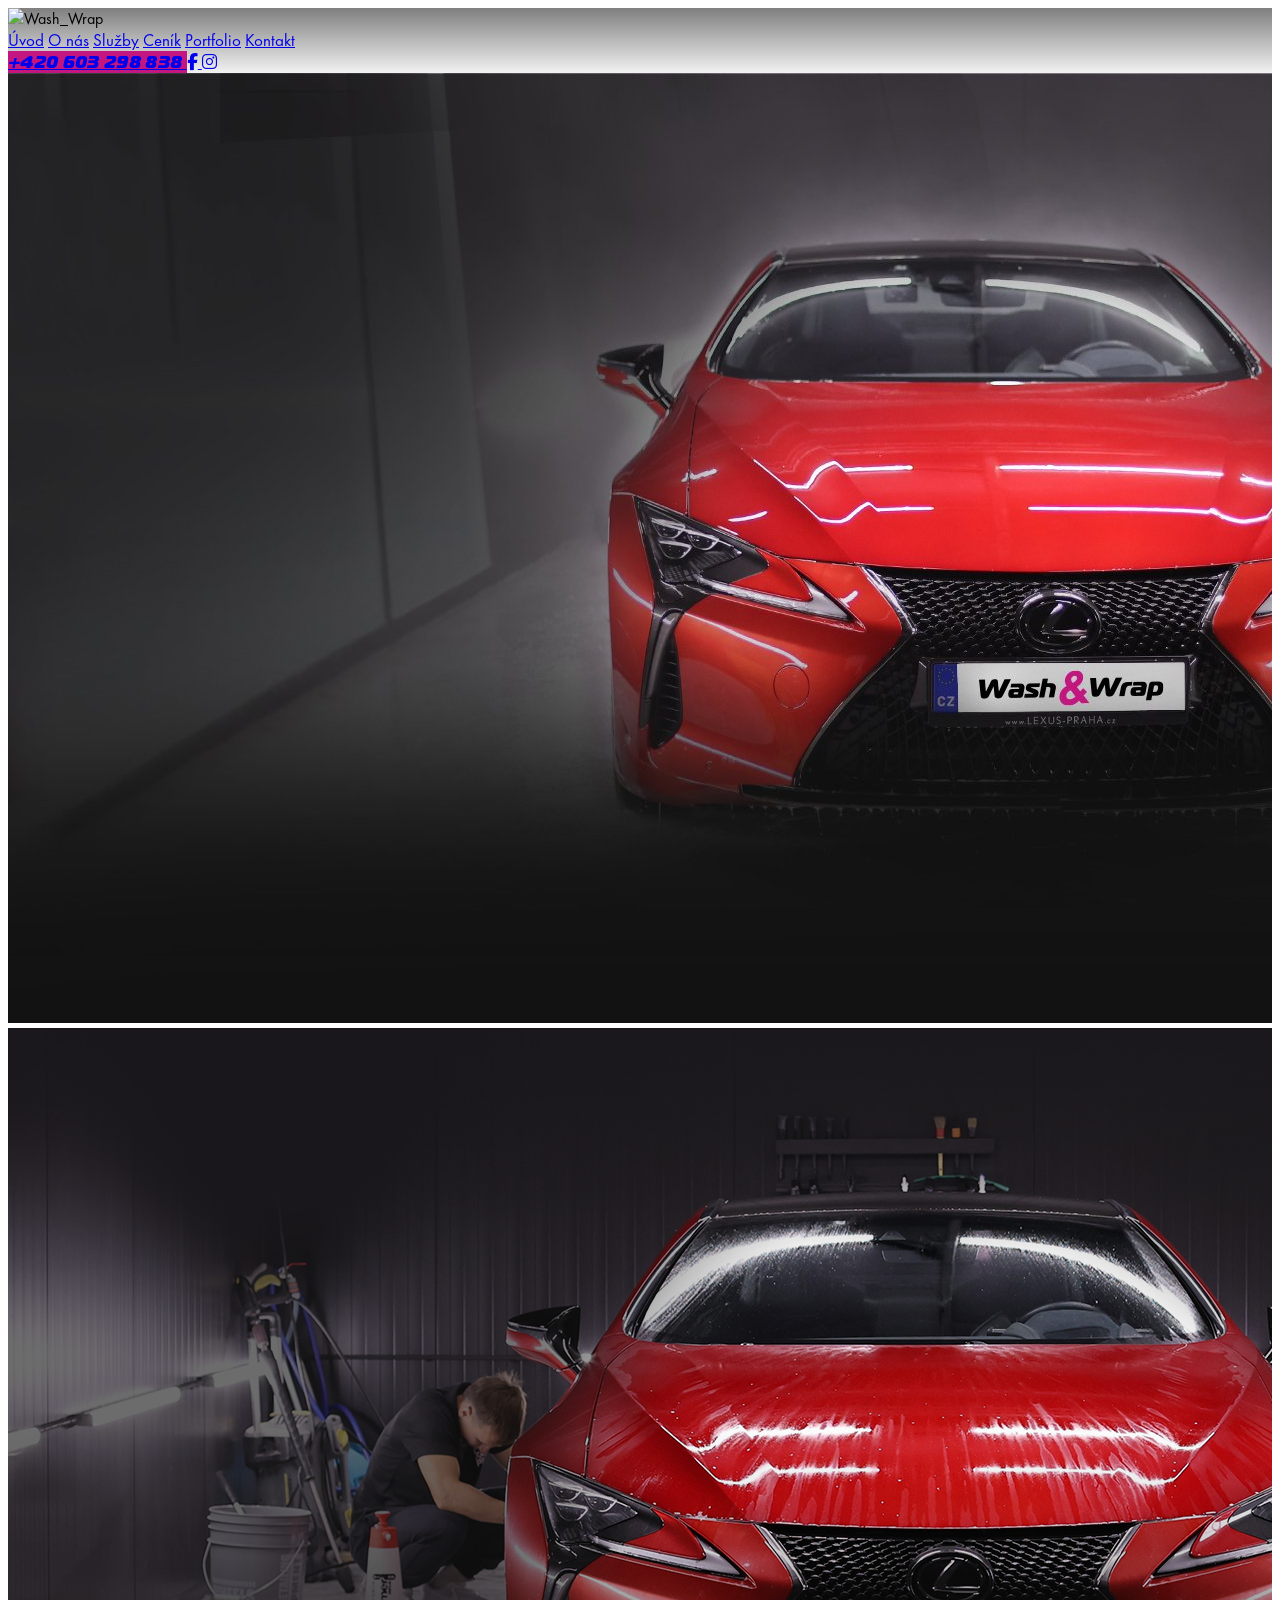
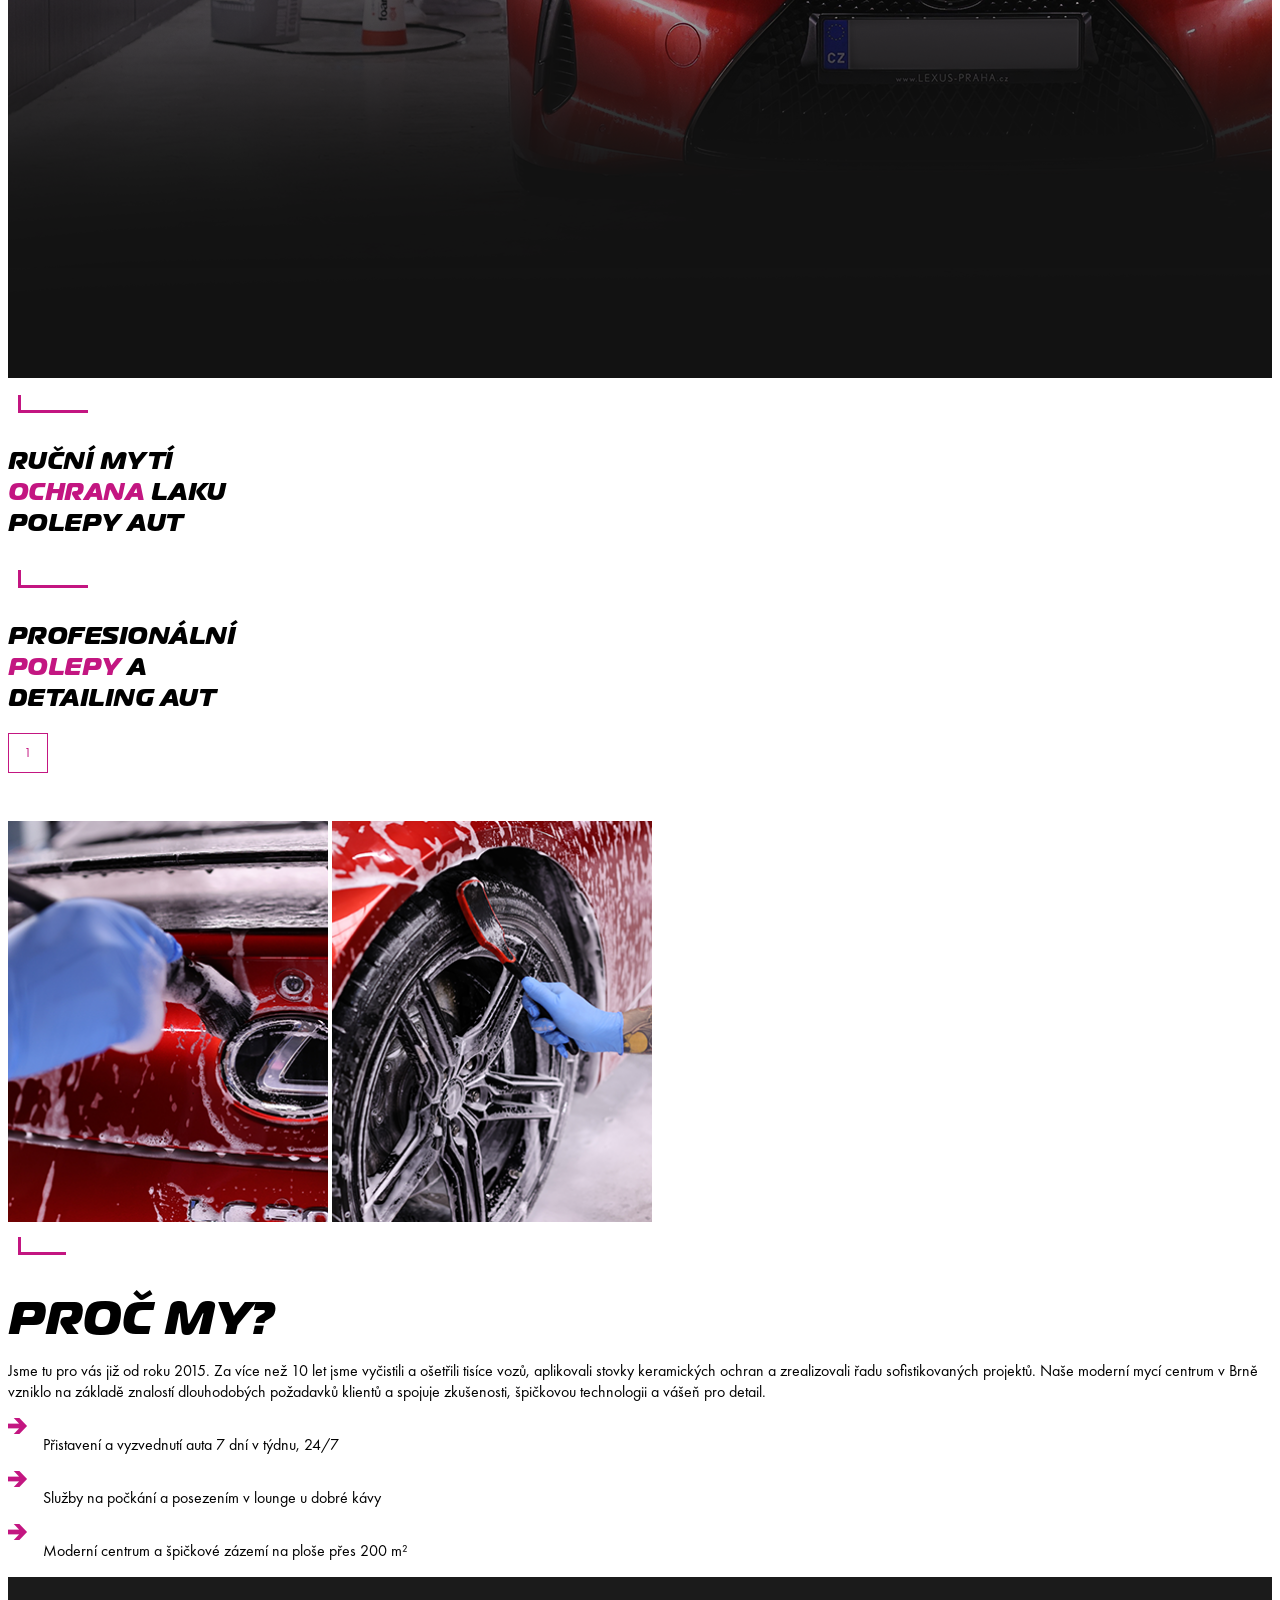
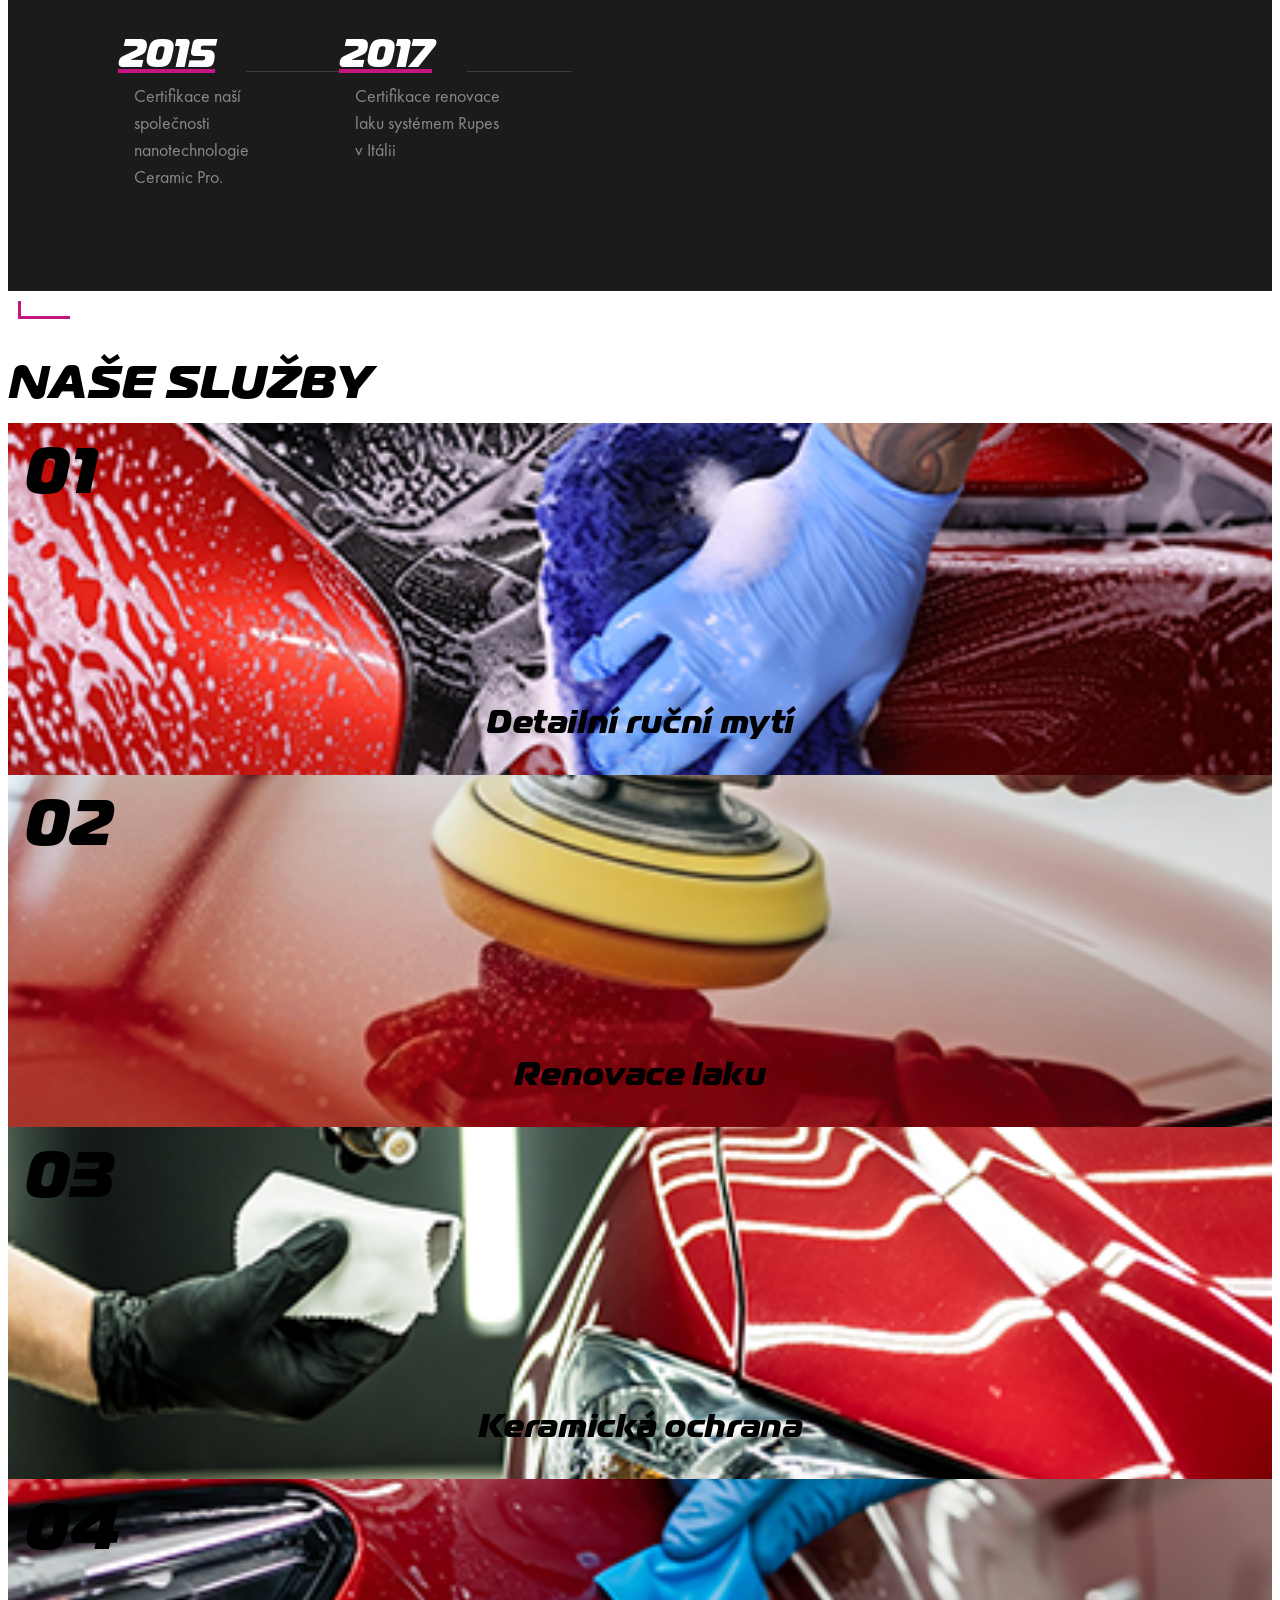
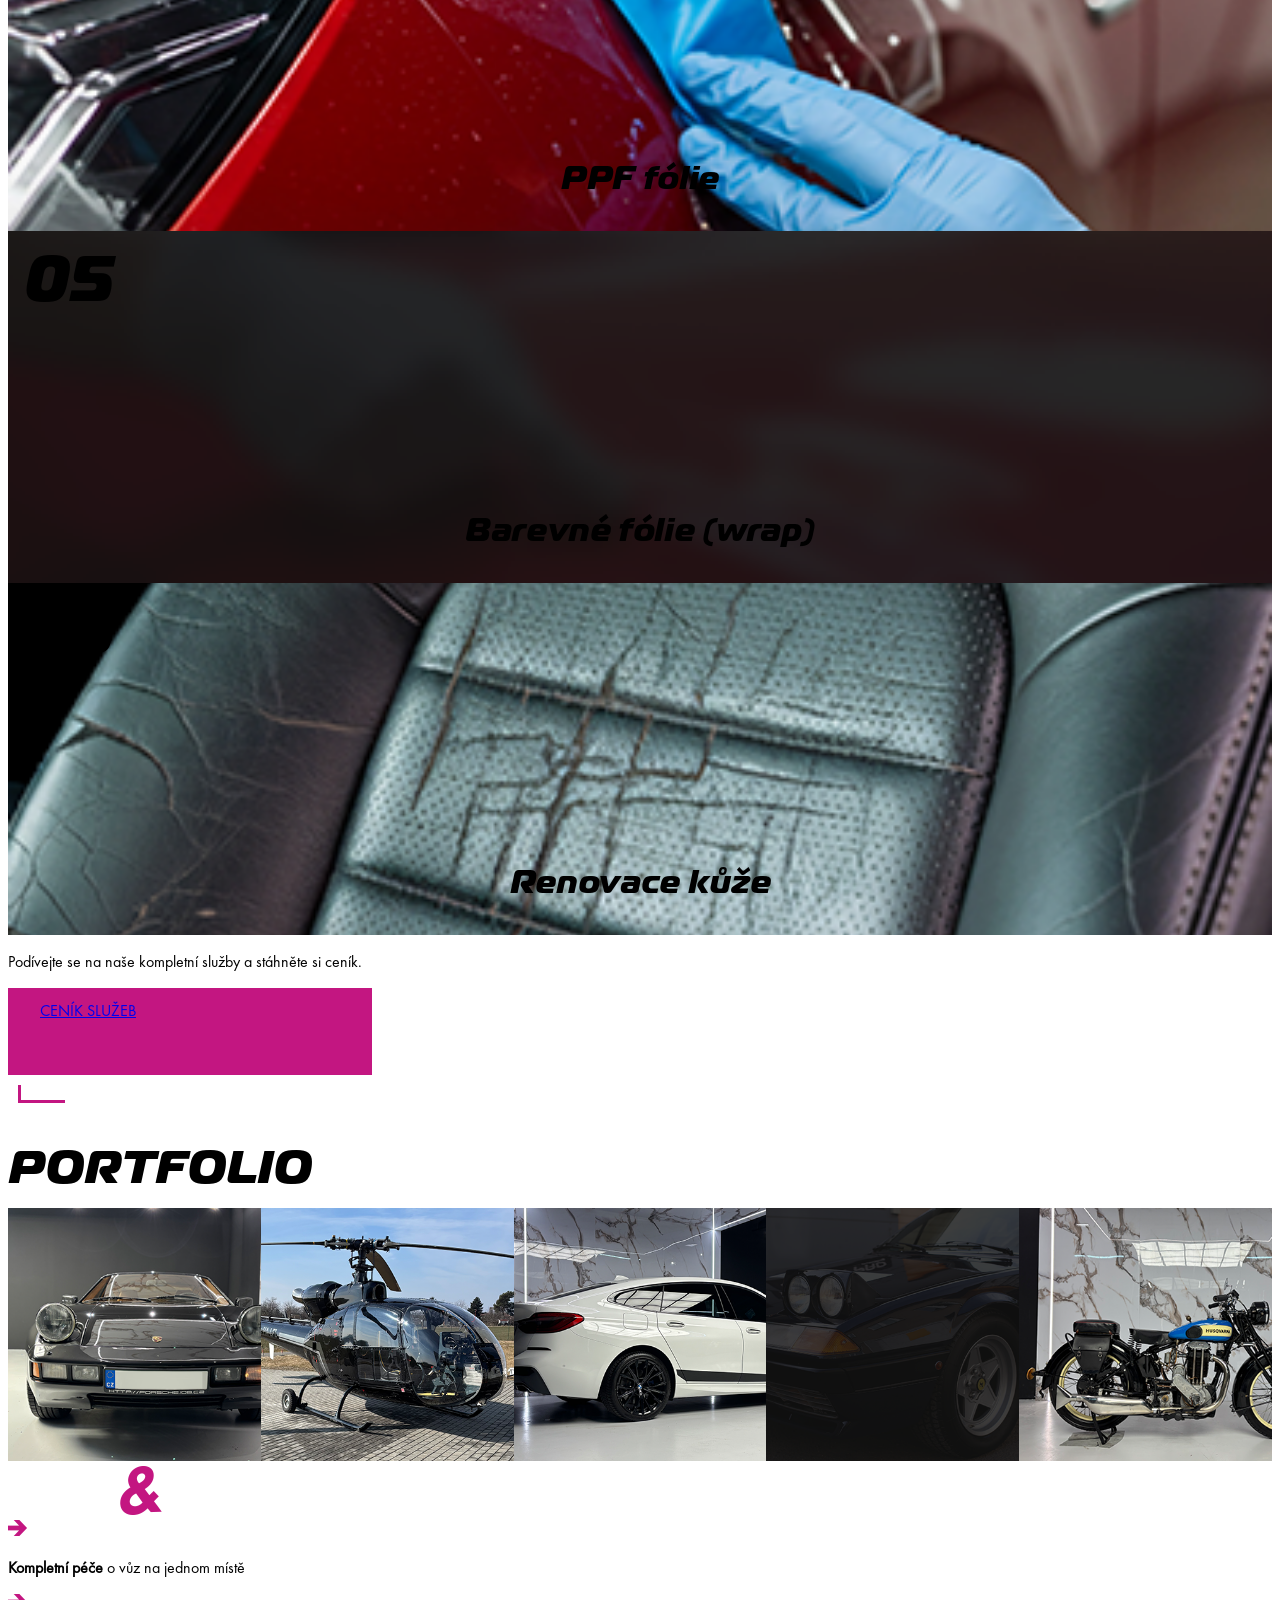
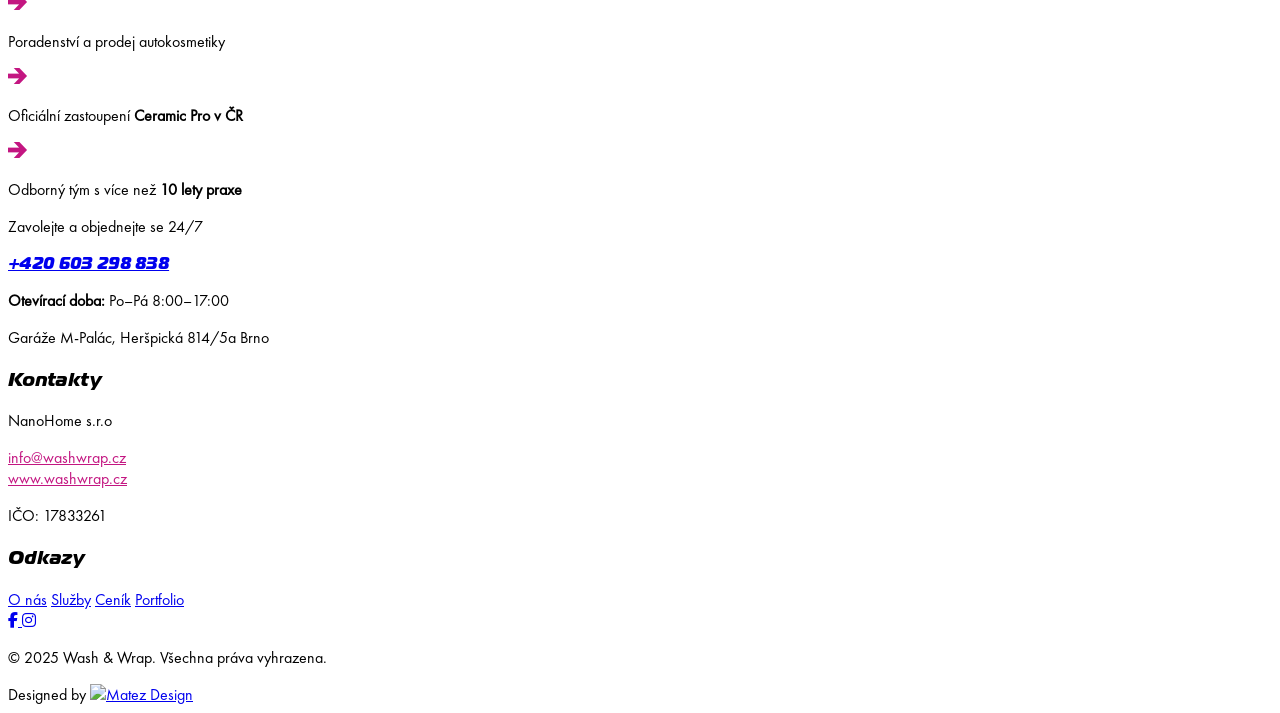
==== commit 3b522c7a: "Portfolio Images" ====
--- a/index.html
+++ b/index.html
@@ -1,5 +1,6 @@
 <!DOCTYPE html>
 <html lang="cs">
+
 <head>
     <meta charset="UTF-8">
     <meta name="viewport" content="width=device-width, initial-scale=1.0">
@@ -8,15 +9,16 @@
     <link rel="stylesheet" href="https://cdnjs.cloudflare.com/ajax/libs/font-awesome/6.4.0/css/all.min.css">
     <link rel="stylesheet" href="src/style.css">
 </head>
+
 <body class="bg-[#121212] text-white z-2">
-    
+
     <!-- Navigation -->
     <nav class="fixed top-0 w-full z-50">
         <div class="max-w-7xl mx-auto pt-8 px-8 flex items-center justify-between">
             <div class="flex items-center">
                 <img src="img/logo.png" alt="Wash_Wrap" class="w-[120px] h-auto object-contain mr-10">
             </div>
-            
+
             <div class="hidden lg:flex items-center gap-8 text-[14px] tracking-wider font-futura ml-20 mb-[72px]">
                 <a href="#uvod" class="hover:text-magenta transition uppercase">Úvod</a>
                 <a href="#o-nas" class="hover:text-magenta transition uppercase">O nás</a>
@@ -25,26 +27,29 @@
                 <a href="#portfolio" class="hover:text-magenta transition uppercase">Portfolio</a>
                 <a href="#kontakt" class="hover:text-magenta transition uppercase">Kontakt</a>
             </div>
-            
+
             <div class="hidden lg:flex items-center gap-4 mb-[72px] mr-16">
-                <a href="tel:+420603298838" class="bg-magenta px-6 py-2.5 hover:opacity-90 transition font-magistral text-base mr-[10px]">
+                <a href="tel:+420603298838"
+                    class="bg-magenta px-6 py-2.5 hover:opacity-90 transition font-magistral text-base mr-[10px]">
                     +420 603 298 838
                 </a>
-                <a href="#" class="w-9 h-9 border border-white flex items-center justify-center hover:border-magenta hover:text-magenta transition">
+                <a href="#"
+                    class="w-9 h-9 border border-white flex items-center justify-center hover:border-magenta hover:text-magenta transition">
                     <i class="fab fa-facebook-f text-sm"></i>
                 </a>
-                <a href="#" class="w-9 h-9 border border-white flex items-center justify-center hover:border-magenta hover:text-magenta transition">
+                <a href="#"
+                    class="w-9 h-9 border border-white flex items-center justify-center hover:border-magenta hover:text-magenta transition">
                     <i class="fab fa-instagram text-sm"></i>
                 </a>
             </div>
-            
+
             <div class="hamburger lg:hidden">
                 <span></span>
                 <span></span>
                 <span></span>
             </div>
         </div>
-        
+
         <!-- Mobile Menu -->
         <div class="mobile-menu">
             <a href="#uvod" class="hover:text-magenta transition uppercase">Úvod</a>
@@ -62,17 +67,13 @@
     <!-- Hero Section -->
     <section id="uvod" class="relative h-screen flex items-end mb-20">
         <div class="absolute inset-0 overflow-hidden">
-            <img src="img/wrap-bg.jpg" 
-                 alt="Red Lexus" 
-                 class="hero-background-image fade-in w-full h-full object-cover"
-                 data-slide="0">
-            <img src="img/foto2.png" 
-                 alt="Car Wrapping" 
-                 class="hero-background-image absolute inset-0 w-full h-full object-cover opacity-0"
-                 data-slide="1">
+            <img src="img/wrap-bg.jpg" alt="Red Lexus" class="hero-background-image fade-in w-full h-full object-cover"
+                data-slide="0">
+            <img src="img/foto2.png" alt="Car Wrapping"
+                class="hero-background-image absolute inset-0 w-full h-full object-cover opacity-0" data-slide="1">
             <div class="absolute inset-0 hero-gradient"></div>
         </div>
-        
+
         <div class="relative z-1 max-w-7xl mx-auto px-4 sm:px-6 lg:px-8 w-full">
             <div class="hero-slides-wrapper relative">
                 <div class="max-w-2xl hero-slide-content fade-in" data-slide="0">
@@ -86,7 +87,8 @@
                         POLEPY AUT
                     </h1>
                 </div>
-                <div class="max-w-2xl hero-slide-content absolute top-0 left-0 opacity-0 pointer-events-none" data-slide="1">
+                <div class="max-w-2xl hero-slide-content absolute top-0 left-0 opacity-0 pointer-events-none"
+                    data-slide="1">
                     <div class="section-label">
                         <span class="font-futura" style="font-size: 17px;">WASH&WRAP</span>
                         <div class="section-underline"></div>
@@ -98,7 +100,7 @@
                     </h1>
                 </div>
             </div>
-            
+
             <div class="absolute bottom-0 right-4 sm:right-6 lg:right-8 flex gap-3">
                 <button class="pagination-dot active" data-slide="0">1</button>
                 <!-- <button class="pagination-dot" data-slide="1">2</button> -->
@@ -111,32 +113,34 @@
         <div class="max-w-7xl mx-auto grid grid-cols-1 lg:grid-cols-2 gap-16 items-start">
             <!-- Images -->
             <div class="grid grid-cols-2 gap-4 justify-items-center">
-                <img src="img/whyUS.png" 
-                     alt="Car detail" 
-                     class="about-image">
-                <img src="img/whyUS2.png" 
-                     alt="Wheel wash" 
-                     class="about-image">
-            </div>
-            
+                <img src="img/whyUS.png" alt="Car detail" class="about-image">
+                <img src="img/whyUS2.png" alt="Wheel wash" class="about-image">
+            </div>
+
             <!-- Content -->
             <div>
                 <div class="section-label">
                     <span class="font-futura">INFO O NÁS</span>
                     <div class="section-underline"></div>
                 </div>
-                
+
                 <h2 class="section-title italic font-magistral">
                     PROČ MY?
                 </h2>
-                
+
                 <div class="space-y-6 text-[20px] text-neutral-300 leading-relaxed font-futura">
-                    <p>Jsme tu pro vás již od roku 2015. Za <span class="font-bold text-white">více než 10 let</span> jsme vyčistili a ošetřili tisíce vozů, aplikovali stovky keramických ochran a zrealizovali řadu sofistikovaných projektů. Naše <span class="font-bold text-white">moderní mycí centrum v Brně</span> vzniklo na základě <span class="font-bold text-white">znalostí</span> dlouhodobých požadavků klientů a spojuje zkušenosti, špičkovou technologii a vášeň pro detail.</p>
-                    
+                    <p>Jsme tu pro vás již od roku 2015. Za <span class="font-bold text-white">více než 10 let</span>
+                        jsme vyčistili a ošetřili tisíce vozů, aplikovali stovky keramických ochran a zrealizovali řadu
+                        sofistikovaných projektů. Naše <span class="font-bold text-white">moderní mycí centrum v
+                            Brně</span> vzniklo na základě <span class="font-bold text-white">znalostí</span>
+                        dlouhodobých požadavků klientů a spojuje zkušenosti, špičkovou technologii a vášeň pro detail.
+                    </p>
+
                     <div class="space-y-1 mt-10 pt-6">
                         <div class="feature-item gap-6 items-start">
                             <img src="img/arrows.png" alt="Arrow" class="w-[19px] h-[16px] mt-[8px] flex-shrink-0">
-                            <p class="flex-1">Přistavení a vyzvednutí auta <span class="font-bold text-white">7 dní v týdnu, 24/7</span></p>
+                            <p class="flex-1">Přistavení a vyzvednutí auta <span class="font-bold text-white">7 dní v
+                                    týdnu, 24/7</span></p>
                         </div>
                         <div class="feature-item gap-6 items-start">
                             <img src="img/arrows.png" alt="Arrow" class="w-[19px] h-[16px] mt-[8px] flex-shrink-0">
@@ -144,7 +148,8 @@
                         </div>
                         <div class="feature-item gap-6 items-start">
                             <img src="img/arrows.png" alt="Arrow" class="w-[19px] h-[16px] mt-[8px] flex-shrink-0">
-                            <p class="flex-1">Moderní centrum a špičkové zázemí na ploše <span class="font-bold text-white">přes 200 m²</span></p>
+                            <p class="flex-1">Moderní centrum a špičkové zázemí na ploše <span
+                                    class="font-bold text-white">přes 200 m²</span></p>
                         </div>
                     </div>
                 </div>
@@ -172,13 +177,14 @@
             </div>
             <div class="timeline-item">
                 <div class="timeline-year">2025</div>
-                <span ></span>
+                <span></span>
                 <p class="timeline-text">Proškolení nového systému Ceramic Pro ION u&nbsp;polského partnera.</p>
             </div>
             <div class="timeline-item">
                 <div class="timeline-year">2025</div>
                 <div class="spanLong"></div>
-                <p class="timeline-text">Nová pobočka Wash&Wrap. Oficiální partnerem značky Ceramic&nbsp;Pro na&nbsp;Geddes&nbsp;slicu (na českém trhu). </p>
+                <p class="timeline-text">Nová pobočka Wash&Wrap. Oficiální partner značky Ceramic Pro na Českém trhu.
+                </p>
             </div>
         </div>
     </section>
@@ -195,14 +201,12 @@
                     NAŠE SLUŽBY
                 </h2>
             </div>
-            
+
             <div class="grid grid-cols-1 sm:grid-cols-2 lg:grid-cols-3 gap-6">
                 <div class="service-card">
                     <div class="service-card-inner">
                         <div class="service-number font-magistral text-[36px] text-white">01</div>
-                        <img src="img/detailni-myti.png" 
-                             alt="Detailní ruční mytí" 
-                             class="service-image">
+                        <img src="img/detailni-myti.png" alt="Detailní ruční mytí" class="service-image">
                         <div class="service-gradient"></div>
                         <div class="service-content">
                             <h3 class="service-title font-magistral">Detailní ruční mytí</h3>
@@ -211,18 +215,17 @@
                         <div class="service-hover-content">
                             <img src="img/1.svg" alt="Services Hover" class="services-hover-icon">
                             <h3 class="font-magistral text-[30px] text-white">Detailní ruční mytí</h3>
-                            <p class="font-futura text-[20px] px-4 text-neutral-300">Precizní ruční mytí s maximální šetrností a důrazem na detail.</p>
+                            <p class="font-futura text-[20px] px-4 text-neutral-300">Precizní ruční mytí s maximální
+                                šetrností a důrazem na detail.</p>
                             <p class="service-price font-magistral text-magenta text-[24px] mt-3">od 980,-</p>
                         </div>
                     </div>
                 </div>
-                
+
                 <div class="service-card">
                     <div class="service-card-inner">
                         <div class="service-number font-magistral text-[36px] text-white">02</div>
-                        <img src="img/renovace-laku.png" 
-                             alt="Renovace laku" 
-                             class="service-image">
+                        <img src="img/renovace-laku.png" alt="Renovace laku" class="service-image">
                         <div class="service-gradient"></div>
                         <div class="service-content">
                             <h3 class="service-title font-magistral">Renovace laku</h3>
@@ -231,18 +234,18 @@
                         <div class="service-hover-content">
                             <img src="img/2.svg" alt="Services Hover" class="services-hover-icon">
                             <h3 class="font-magistral text-[30px] text-white">Renovace laku</h3>
-                            <p class="font-futura text-[20px] px-4 text-neutral-300">Strojní leštění certifikovaným systémem RUPES, které obnoví lesk laku a odstraní škrábance. Postupy, které jsme osobně zdokonalili v jejich italské továrně.</p>
+                            <p class="font-futura text-[20px] px-4 text-neutral-300">Strojní leštění certifikovaným
+                                systémem RUPES, které obnoví lesk laku a odstraní škrábance. Postupy, které jsme osobně
+                                zdokonalili v jejich italské továrně.</p>
                             <p class="service-price font-magistral text-magenta text-[24px] mt-3">od 10 200,-</p>
                         </div>
                     </div>
                 </div>
-                
+
                 <div class="service-card">
                     <div class="service-card-inner">
                         <div class="service-number font-magistral text-[36px] text-white">03</div>
-                        <img src="img/keramika.png" 
-                             alt="Keramická ochrana" 
-                             class="service-image">
+                        <img src="img/keramika.png" alt="Keramická ochrana" class="service-image">
                         <div class="service-gradient"></div>
                         <div class="service-content">
                             <h3 class="service-title font-magistral">Keramická ochrana</h3>
@@ -251,18 +254,18 @@
                         <div class="service-hover-content">
                             <img src="img/3.svg" alt="Services Hover" class="services-hover-icon">
                             <h3 class="font-magistral text-[30px] text-white">Keramická ochrana</h3>
-                            <p class="font-futura text-[20px] px-4 text-neutral-300">Aplikace Ceramic Pro ION – nejmodernější ochrana laku na bázi iontové výměny a nanotechnologie s mimořádnou tvrdostí a dlouhou výdrží.</p>
+                            <p class="font-futura text-[18px] px-4 text-neutral-300">Aplikace Ceramic Pro ION –
+                                nejmodernější ochrana laku na bázi iontové výměny a nanotechnologie s mimořádnou
+                                tvrdostí a dlouhou výdrží.</p>
                             <p class="service-price font-magistral text-magenta text-[24px] mt-3">od 35 000,-</p>
                         </div>
                     </div>
                 </div>
-                
+
                 <div class="service-card">
                     <div class="service-card-inner">
                         <div class="service-number font-magistral text-[36px] text-white">04</div>
-                        <img src="img/PPF-folie.png" 
-                             alt="PPF fólie" 
-                             class="service-image">
+                        <img src="img/PPF-folie.png" alt="PPF fólie" class="service-image">
                         <div class="service-gradient"></div>
                         <div class="service-content">
                             <h3 class="service-title font-magistral">PPF fólie</h3>
@@ -271,18 +274,18 @@
                         <div class="service-hover-content">
                             <img src="img/4.svg" alt="Services Hover" class="services-hover-icon">
                             <h3 class="font-magistral text-[30px] text-white">PPF fólie</h3>
-                            <p class="font-futura text-[20px] px-4 text-neutral-300">Prémiové fólie KAVACA s keramickou vrstvou a přesně plotrem vyřezanými díly, které dokonale padnou na karoserii i interiér vozu. Ochrana proti kamínkům i škrábancům.</p>
+                            <p class="font-futura text-[18px] px-4 text-neutral-300">Prémiové fólie KAVACA s keramickou
+                                vrstvou a přesně plotrem vyřezanými díly, které dokonale padnou na karoserii i interiér
+                                vozu. Ochrana proti kamínkům i škrábancům.</p>
                             <p class="service-price font-magistral text-magenta text-[24px] mt-1">od 15 000,-</p>
                         </div>
                     </div>
                 </div>
-                
+
                 <div class="service-card">
                     <div class="service-card-inner">
                         <div class="service-number font-magistral text-[36px] text-white">05</div>
-                        <img src="img/barevna-folie.png" 
-                             alt="Barevné fólie" 
-                             class="service-image">
+                        <img src="img/barevna-folie.png" alt="Barevné fólie" class="service-image">
                         <div class="service-gradient"></div>
                         <div class="service-content">
                             <h3 class="service-title font-magistral">Barevné fólie (wrap)</h3>
@@ -291,18 +294,17 @@
                         <div class="service-hover-content">
                             <img src="img/5.svg" alt="Services Hover" class="services-hover-icon">
                             <h3 class="font-magistral text-[30px] text-white">Barevné fólie (wrap)</h3>
-                            <p class="font-futura text-[20px] px-4 text-neutral-300">Změna barvy i designu vozu pomocí kvalitních fólií. Precizní instalace a individuální styl.</p>
-                            <p class="service-price font-magistral text-magenta text-[24px] mt-3">od 50 000,-</p>
-                        </div>
-                    </div>
-                </div>
-                
+                            <p class="font-futura text-[20px] px-4 text-neutral-300">Změna barvy i designu vozu pomocí
+                                kvalitních fólií. Precizní instalace a individuální styl.</p>
+                            <p class="service-price font-magistral text-magenta text-[24px] mt-3">od 5 000,-</p>
+                        </div>
+                    </div>
+                </div>
+
                 <div class="service-card" id="cenik">
                     <div class="service-card-inner">
                         <div class="service-number font-magistral text-[36px] text-white">06</div>
-                        <img src="img/renovace-kuze.png" 
-                             alt="Renovace kůže" 
-                             class="service-image">
+                        <img src="img/renovace-kuze.png" alt="Renovace kůže" class="service-image">
                         <div class="service-gradient"></div>
                         <div class="service-content">
                             <h3 class="service-title font-magistral">Renovace kůže</h3>
@@ -311,15 +313,18 @@
                         <div class="service-hover-content">
                             <img src="img/6.svg" alt="Services Hover" class="services-hover-icon">
                             <h3 class="font-magistral text-[30px] text-white">Renovace kůže</h3>
-                            <p class="font-futura text-[20px] px-4 text-neutral-300">Opravy, renovace a barvení kožených interiérů systémem Colourlock – postupy, které vracejí materiálům původní vzhled, strukturu i komfort.</p>
+                            <p class="font-futura text-[20px] px-4 text-neutral-300">Opravy, renovace a barvení kožených
+                                interiérů systémem Colourlock – postupy, které vracejí materiálům původní vzhled,
+                                strukturu i komfort.</p>
                             <p class="service-price font-magistral text-magenta text-[24px] mt-3">od 1 500,-</p>
                         </div>
                     </div>
                 </div>
             </div>
-            
+
             <div class="text-center mt-12">
-                <p class="text-[22px] text-neutral-400 mb-6 font-futura">Podívejte se na naše kompletní služby a stáhněte si ceník.</p>
+                <p class="text-[22px] text-neutral-400 mb-6 font-futura">Podívejte se na naše kompletní služby a
+                    stáhněte si ceník.</p>
                 <a href="Cenik.pdf" download="Ceník.pdf" class="cta-button font-futura text-[25px]">
                     CENÍK SLUŽEB
                 </a>
@@ -339,65 +344,60 @@
                     PORTFOLIO
                 </h2>
             </div>
-            
+
             <div class="portfolio-slider">
                 <div class="portfolio-track flex gap-0"> <!-- Removed gap to make cards touch edges -->
-                    <div class="portfolio-item">
-                        <img src="img/porsche_1.png" 
-                             alt="Porsche" 
-                             class="portfolio-image">
+                    <div class="portfolio-item" data-full="img/PorscheFull.jpg">
+                        <img src="img/porsche_1.png" alt="Porsche" class="portfolio-image">
                         <div class="portfolio-overlay"></div>
                         <div class="portfolio-hover-content">
                             <h3 class="font-magistral text-[30px] text-white">Porsche 928</h3>
-                            <p class="font-futura text-[20px] text-neutral-300">Ruční mytí, renovace laku a čištění interiéru veterána.</p>
+                            <p class="font-futura text-[20px] text-neutral-300">Ruční mytí, renovace laku a čištění
+                                interiéru veterána.</p>
                             <img src="img/lupa.png" alt="Zoom" class="zoom-icon">
                         </div>
                     </div>
-                    
-                    <div class="portfolio-item">
-                        <img src="img/helicopter-2.png" 
-                             alt="Helicopter" 
-                             class="portfolio-image">
+
+                    <div class="portfolio-item" data-full="img/GazzeleFull.jpg">
+                        <img src="img/helicopter-2.png" alt="Helicopter" class="portfolio-image">
                         <div class="portfolio-overlay"></div>
-                            <div class="portfolio-hover-content">
-                                <h3 class="font-magistral text-[30px] text-white">Gazelle</h3>
-                                <p class="font-futura text-[20px] text-neutral-300">Renovace a keramická ochrana laku, čištění interiéru vrtulníku externě u zákazníka.</p>
-                                <img src="img/lupa.png" alt="Zoom" class="zoom-icon">
-                            </div>
-                    </div>
-                    
-                    <div class="portfolio-item">
-                        <img src="img/bmw-3.png" 
-                             alt="BMW" 
-                             class="portfolio-image">
+                        <div class="portfolio-hover-content">
+                            <h3 class="font-magistral text-[30px] text-white">Gazelle SA 341</h3>
+                            <p class="font-futura text-[20px] text-neutral-300">Renovace a keramická ochrana laku,
+                                čištění interiéru vrtulníku externě u zákazníka.</p>
+                            <img src="img/lupa.png" alt="Zoom" class="zoom-icon">
+                        </div>
+                    </div>
+
+                    <div class="portfolio-item" data-full="img/bmw2full.jpg">
+                        <img src="img/bmw-3.png" alt="BMW" class="portfolio-image">
                         <div class="portfolio-overlay"></div>
                         <div class="portfolio-hover-content">
                             <h3 class="font-magistral text-[30px] text-white">BMW 6</h3>
-                            <p class="font-futura text-[20px] text-neutral-300">Ruční mytí, individuální polep auta včetně tonování skel a ochranné PPF fólie.</p>
+                            <p class="font-futura text-[20px] text-neutral-300">Ruční mytí, individuální polep auta
+                                včetně tonování skel a ochranné PPF fólie.</p>
                             <img src="img/lupa.png" alt="Zoom" class="zoom-icon">
                         </div>
                     </div>
-                    
-                    <div class="portfolio-item">
-                        <img src="img/porsche_4.png" 
-                             alt="Ferrari" 
-                             class="portfolio-image">
+
+                    <div class="portfolio-item" data-full="img/ferrariFull.JPG">
+                        <img src="img/porsche_4.png" alt="Ferrari" class="portfolio-image">
                         <div class="portfolio-overlay"></div>
                         <div class="portfolio-hover-content">
                             <h3 class="font-magistral text-[30px] text-white">Ferrari 400i</h3>
-                            <p class="font-futura text-[20px] text-neutral-300">Renovace kůže, leštění a keramická ochrana laku na veteránský vůz.</p>
+                            <p class="font-futura text-[20px] text-neutral-300">Renovace kůže, leštění a keramická
+                                ochrana laku na veteránský vůz.</p>
                             <img src="img/lupa.png" alt="Zoom" class="zoom-icon">
                         </div>
                     </div>
-                    
-                    <div class="portfolio-item">
-                        <img src="img/motor-5.png" 
-                             alt="Motorcycle" 
-                             class="portfolio-image">
+
+                    <div class="portfolio-item" data-full="img/MotorCycle.jpg">
+                        <img src="img/motor-5.png" alt="Motorcycle" class="portfolio-image">
                         <div class="portfolio-overlay"></div>
                         <div class="portfolio-hover-content">
                             <h3 class="font-magistral text-[30px] text-white">Husqvarna 1935</h3>
-                            <p class="font-futura text-[20px] text-neutral-300">Renovace, leštění laku a keramická ochrana aplikována na veteránskou motorku.</p>
+                            <p class="font-futura text-[20px] text-neutral-300">Renovace, leštění laku a keramická
+                                ochrana aplikována na veteránskou motorku.</p>
                             <img src="img/lupa.png" alt="Zoom" class="zoom-icon">
                         </div>
                     </div>
@@ -407,107 +407,124 @@
     </section>
 
     <!-- Footer -->
-<footer class="py-20 px-8 bg-neutral-950">
-  <div class="max-w-[1200px] mx-auto">
-    <div class="flex flex-col md:flex-row justify-between items-start gap-12 md:gap-16">
-
-      <!-- 1. Sloupec - Logo a features -->
-      <div class="w-full md:w-auto flex-1" style="max-width: 320px;" id="kontakt">
-        <img src="img/FooterLogo.png" alt="Wash_Wrap" class="h-[50px] w-auto mb-8">
-        <div class="space-y-3.5 font-futura">
-          <div class="flex items-start gap-2">
-            <img src="img/arrows.png" alt="Arrow" class="w-[19px] h-[16px] mt-[3px] flex-shrink-0">
-            <p class="text-[18px] leading-snug text-white"><strong>Kompletní péče</strong> o vůz na jednom místě</p>
-          </div>
-          <div class="flex items-start gap-2">
-            <img src="img/arrows.png" alt="Arrow" class="w-[19px] h-[16px] mt-[3px] flex-shrink-0">
-            <p class="text-[18px] leading-snug text-white">Poradenství a prodej autokosmetiky</p>
-          </div>
-          <div class="flex items-start gap-2">
-            <img src="img/arrows.png" alt="Arrow" class="w-[19px] h-[16px] mt-[3px] flex-shrink-0">
-            <p class="text-[18px] leading-snug text-white">Oficiální zastoupení <strong>Ceramic Pro v ČR</strong></p>
-          </div>
-          <div class="flex items-start gap-2">
-            <img src="img/arrows.png" alt="Arrow" class="w-[19px] h-[16px] mt-[3px] flex-shrink-0">
-            <p class="text-[18px] leading-snug text-white">Odborný tým s více než <strong>10 lety praxe</strong></p>
-          </div>
-        </div>
-      </div>
-
-      <!-- 2. Sloupec - Kontakt a otevírací doba -->
-      <div class="w-full md:w-auto flex-1 mt-[60px]" style="max-width: 350px;">
-        <p class="font-futura text-[18px] uppercase text-white mb-3 tracking-wider">Zavolejte a objednejte se 24/7</p>
-        <a href="tel:+420603298838" class="text-[34px] font-magistral text-white mb-8 leading-none tracking-wide block hover:text-magenta transition">+420 603 298 838</a>
-        <div class="space-y-1">
-          <p class="text-[18px] font-futura text-white leading-relaxed"><strong>Otevírací doba:</strong> Po–Pá 8:00–17:00</p>
-          <p class="text-[18px] font-futura text-white leading-relaxed">Garáže M-Palác, Heršpická 814/5a Brno</p>
-        </div>
-      </div>
-
-      <!-- 3. Sloupec - Kontakty -->
-      <div class="w-full md:w-auto flex-shrink-0 mt-[40px]" style="max-width: 200px;">
-        <h3 class="font-magistral text-[20px] mb-4 uppercase text-white">Kontakty</h3>
-        <div class="space-y-2 font-futura text-[18px] text-white">
-          <p>NanoHome s.r.o</p>
-          <a href="mailto:info@washwrap.cz" class="text-magenta hover:text-white transition block">info@washwrap.cz</a>
-          <a href="https://www.washwrap.cz" target="_blank" class="text-magenta hover:text-white transition block">www.washwrap.cz</a>
-          <p>IČO: 17833261</p>
-        </div>
-      </div>
-
-      <!-- 4. Sloupec - Odkazy a Sociální sítě -->
-      <div class="w-full md:w-auto flex gap-12">
-        <!-- Odkazy -->
-        <div class="flex-shrink-0 mt-[40px]">
-          <h3 class="font-magistral text-[20px] mb-4 uppercase text-white">Odkazy</h3>
-          <div class="space-y-2 font-futura text-[18px] text-white">
-            <a href="#o-nas" class="block hover:text-magenta transition">O nás</a>
-            <a href="#sluzby" class="block hover:text-magenta transition">Služby</a>
-            <a href="#cenik" class="block hover:text-magenta transition">Ceník</a>
-            <a href="#portfolio" class="block hover:text-magenta transition">Portfolio</a>
-          </div>
-        </div>
-        
-        <!-- Sociální sítě -->
-        <div class="flex-shrink-0 flex items-end">
-          <div class="flex flex-col gap-3">
-            <a href="#" class="w-10 h-10 border border-white flex items-center justify-center hover:border-magenta hover:text-magenta transition">
-              <i class="fab fa-facebook-f text-sm"></i>
-            </a>
-            <a href="#" class="w-10 h-10 border border-white flex items-center justify-center hover:border-magenta hover:text-magenta transition">
-              <i class="fab fa-instagram text-sm"></i>
-            </a>
-          </div>
-        </div>
-      </div>
-
+    <footer class="py-20 px-8 bg-neutral-950">
+        <div class="max-w-[1200px] mx-auto">
+            <div class="flex flex-col md:flex-row justify-between items-start gap-12 md:gap-16">
+
+                <!-- 1. Sloupec - Logo a features -->
+                <div class="w-full md:w-auto flex-1" style="max-width: 320px;" id="kontakt">
+                    <img src="img/FooterLogo.png" alt="Wash_Wrap" class="h-[50px] w-auto mb-8">
+                    <div class="space-y-3.5 font-futura">
+                        <div class="flex items-start gap-2">
+                            <img src="img/arrows.png" alt="Arrow" class="w-[19px] h-[16px] mt-[3px] flex-shrink-0">
+                            <p class="text-[18px] leading-snug text-white"><strong>Kompletní péče</strong> o vůz na
+                                jednom místě</p>
+                        </div>
+                        <div class="flex items-start gap-2">
+                            <img src="img/arrows.png" alt="Arrow" class="w-[19px] h-[16px] mt-[3px] flex-shrink-0">
+                            <p class="text-[18px] leading-snug text-white">Poradenství a prodej autokosmetiky</p>
+                        </div>
+                        <div class="flex items-start gap-2">
+                            <img src="img/arrows.png" alt="Arrow" class="w-[19px] h-[16px] mt-[3px] flex-shrink-0">
+                            <p class="text-[18px] leading-snug text-white">Oficiální zastoupení <strong>Ceramic Pro v
+                                    ČR</strong></p>
+                        </div>
+                        <div class="flex items-start gap-2">
+                            <img src="img/arrows.png" alt="Arrow" class="w-[19px] h-[16px] mt-[3px] flex-shrink-0">
+                            <p class="text-[18px] leading-snug text-white">Odborný tým s více než <strong>10 lety
+                                    praxe</strong></p>
+                        </div>
+                    </div>
+                </div>
+
+                <!-- 2. Sloupec - Kontakt a otevírací doba -->
+                <div class="w-full md:w-auto flex-1 mt-[60px]" style="max-width: 350px;">
+                    <p class="font-futura text-[18px] uppercase text-white mb-3 tracking-wider">Zavolejte a objednejte
+                        se 24/7</p>
+                    <a href="tel:+420603298838"
+                        class="text-[34px] font-magistral text-white mb-8 leading-none tracking-wide block hover:text-magenta transition">+420
+                        603 298 838</a>
+                    <div class="space-y-1">
+                        <p class="text-[18px] font-futura text-white leading-relaxed"><strong>Otevírací doba:</strong>
+                            Po–Pá 8:00–17:00</p>
+                        <p class="text-[18px] font-futura text-white leading-relaxed">Garáže M-Palác, Heršpická 814/5a
+                            Brno</p>
+                    </div>
+                </div>
+
+                <!-- 3. Sloupec - Kontakty -->
+                <div class="w-full md:w-auto flex-shrink-0 mt-[40px]" style="max-width: 200px;">
+                    <h3 class="font-magistral text-[20px] mb-4 uppercase text-white">Kontakty</h3>
+                    <div class="space-y-2 font-futura text-[18px] text-white">
+                        <p>NanoHome s.r.o</p>
+                        <a href="mailto:info@washwrap.cz"
+                            class="text-magenta hover:text-white transition block">info@washwrap.cz</a>
+                        <a href="https://www.washwrap.cz" target="_blank"
+                            class="text-magenta hover:text-white transition block">www.washwrap.cz</a>
+                        <p>IČO: 17833261</p>
+                    </div>
+                </div>
+
+                <!-- 4. Sloupec - Odkazy a Sociální sítě -->
+                <div class="w-full md:w-auto flex gap-12">
+                    <!-- Odkazy -->
+                    <div class="flex-shrink-0 mt-[40px]">
+                        <h3 class="font-magistral text-[20px] mb-4 uppercase text-white">Odkazy</h3>
+                        <div class="space-y-2 font-futura text-[18px] text-white">
+                            <a href="#o-nas" class="block hover:text-magenta transition">O nás</a>
+                            <a href="#sluzby" class="block hover:text-magenta transition">Služby</a>
+                            <a href="#cenik" class="block hover:text-magenta transition">Ceník</a>
+                            <a href="#portfolio" class="block hover:text-magenta transition">Portfolio</a>
+                        </div>
+                    </div>
+
+                    <!-- Sociální sítě -->
+                    <div class="flex-shrink-0 flex items-end">
+                        <div class="flex flex-col gap-3">
+                            <a href="#"
+                                class="w-10 h-10 border border-white flex items-center justify-center hover:border-magenta hover:text-magenta transition">
+                                <i class="fab fa-facebook-f text-sm"></i>
+                            </a>
+                            <a href="#"
+                                class="w-10 h-10 border border-white flex items-center justify-center hover:border-magenta hover:text-magenta transition">
+                                <i class="fab fa-instagram text-sm"></i>
+                            </a>
+                        </div>
+                    </div>
+                </div>
+
+            </div>
+
+            <!-- Spodní část -->
+            <div class="max-w-7xl mx-auto mt-12 pt-8 text-center text-[18px] text-neutral-500 font-futura">
+                <div class="flex items-center justify-center gap-8 flex-wrap">
+                    <p>© 2025 Wash & Wrap. Všechna práva vyhrazena.</p>
+                    <div class="flex items-center gap-2">
+                        <span>Designed by</span>
+                        <a href="https://matez.cz/"><img src="img/matez-logo-magenta.png" alt="Matez Design"
+                                class="h-6"></a>
+                    </div>
+                </div>
+            </div>
+    </footer>
+
+
+    <!-- Lightbox -->
+    <div id="lightbox"
+        style="display:none; position:fixed; z-index:9999; left:0; top:0; width:100%; height:100%; background:rgba(0,0,0,0.9); cursor:pointer;">
+        <span id="lightbox-close"
+            style="position:absolute; top:20px; right:35px; color:#fff; font-size:40px; cursor:pointer; z-index:10000;">&times;</span>
+        <img id="lightbox-img"
+            style="position:absolute; top:50%; left:50%; transform:translate(-50%,-50%); width:auto; height:auto; max-width:80%; max-height:calc(100% - 40px);">
     </div>
 
-  <!-- Spodní část -->
-  <div class="max-w-7xl mx-auto mt-12 pt-8 text-center text-[18px] text-neutral-500 font-futura">
-    <div class="flex items-center justify-center gap-8 flex-wrap">
-      <p>© 2025 Wash & Wrap. Všechna práva vyhrazena.</p>
-      <div class="flex items-center gap-2">
-        <span>Designed by</span>
-       <a href="https://matez.cz/"><img src="img/matez-logo-magenta.png" alt="Matez Design" class="h-6"></a>
-      </div>
-    </div>
-  </div>
-</footer>
-
-
-<!-- Lightbox -->
-<div id="lightbox" style="display:none; position:fixed; z-index:9999; left:0; top:0; width:100%; height:100%; background:rgba(0,0,0,0.9); cursor:pointer;">
-  <span id="lightbox-close" style="position:absolute; top:20px; right:35px; color:#fff; font-size:40px; cursor:pointer; z-index:10000;">&times;</span>
-  <img id="lightbox-img" style="position:absolute; top:50%; left:50%; transform:translate(-50%,-50%); width:auto; height:auto; max-width:95%; max-height:95%;">
-</div>
-
-<script type="module" src="js/hero-slider.js"></script>
-<script type="module" src="js/portfolio.js"></script>
-<script type="module" src="js/hamburger.js"></script>
-<script type="module" src="js/services.js"></script>
-<script type="module" src="js/lightbox.js"></script>
-<script type="module" src="js/timeline.js"></script>
+    <script type="module" src="js/hero-slider.js"></script>
+    <script type="module" src="js/portfolio.js"></script>
+    <script type="module" src="js/hamburger.js"></script>
+    <script type="module" src="js/services.js"></script>
+    <script type="module" src="js/lightbox.js"></script>
+    <script type="module" src="js/timeline.js"></script>
 
 </body>
-</html>
+
+</html>
--- a/src/style.css
+++ b/src/style.css
@@ -36,14 +36,26 @@
     font-family: 'Futura PT', sans-serif;
 }
 
-h1, h2, h3, h4, h5, h6 {
+h1,
+h2,
+h3,
+h4,
+h5,
+h6 {
     font-family: 'Magistral', sans-serif;
     font-weight: 800;
     font-style: italic;
     letter-spacing: 0.02em;
 }
 
-p, span, a, li, input, textarea, select, button {
+p,
+span,
+a,
+li,
+input,
+textarea,
+select,
+button {
     font-family: 'Futura PT', sans-serif;
 }
 
@@ -69,6 +81,7 @@
         opacity: 0;
         transform: translateY(30px);
     }
+
     to {
         opacity: 1;
         transform: translateY(0);
@@ -188,7 +201,7 @@
     .hamburger {
         display: flex;
     }
-    
+
     .mobile-menu {
         display: block;
     }
@@ -360,7 +373,7 @@
 }
 
 /* Zarovnání O nás sekce */
-#o-nas > div {
+#o-nas>div {
     align-items: center;
 }
 
@@ -453,7 +466,8 @@
    TIMELINE SECTION - NOVÝ DESIGN
    ============================================ */
 .timeline-section {
-    background-color: #1b1b1b; /* Existing background color */
+    background-color: #1b1b1b;
+    /* Existing background color */
     /* Use padding + optional min-height instead of fixed height to allow variable content */
     padding: 3rem 1rem;
     min-height: 180px;
@@ -467,7 +481,8 @@
     grid-template-columns: repeat(5, 1fr);
     gap: 0;
     position: relative;
-    align-items: start; /* ensure items align to top of the grid cell */
+    align-items: start;
+    /* ensure items align to top of the grid cell */
 }
 
 
@@ -522,7 +537,7 @@
 }
 
 /* Spodní čára v timeline items */
-.timeline-item > span {
+.timeline-item>span {
     display: block;
     width: 60%;
     border-bottom: 1px solid rgba(136, 136, 136, 0.3);
@@ -539,24 +554,26 @@
 }
 
 @media (max-width: 1024px) {
-    .timeline-item > span {
+    .timeline-item>span {
         display: none;
     }
+
     .spanLong {
         display: none;
     }
+
     .timeline-container {
         grid-template-columns: repeat(3, 1fr);
     }
-    
+
     .timeline-container::before {
         display: none;
     }
-    
+
     .timeline-item::before {
         display: none;
     }
-    
+
     .timeline-section {
         height: auto;
     }
@@ -570,7 +587,7 @@
         max-width: 400px;
         padding-left: 3rem;
     }
-    
+
     /* Vertikální linka vlevo */
     .timeline-container::before {
         content: '';
@@ -582,15 +599,15 @@
         background-color: rgba(136, 136, 136, 0.3);
         display: block;
     }
-    
+
     .timeline-year {
         font-size: 2.5rem;
     }
-    
+
     .timeline-section {
         padding: 4rem 1.5rem;
     }
-    
+
     /* Horizontální čárka z vertikální linky k roku */
     .timeline-item::after {
         content: '';
@@ -602,21 +619,21 @@
         background-color: rgba(136, 136, 136, 0.3);
         display: block;
     }
-    
+
     /* center timeline items on small screens */
     .timeline-item {
         text-align: left;
         align-items: flex-start;
         position: relative;
     }
-    
+
     .timeline-text {
         text-align: left;
         padding-left: 0;
     }
-    
+
     /* Skrýt desktop linky */
-    .timeline-item > span,
+    .timeline-item>span,
     .spanLong {
         display: none;
     }
@@ -694,7 +711,7 @@
 .portfolio-overlay {
     position: absolute;
     inset: 0;
-   
+
     transition: background-color 0.5s ease;
 }
 
@@ -765,11 +782,13 @@
     justify-content: flex-end;
     padding-bottom: 80px;
     text-align: center;
-    pointer-events: none; /* prevent intercepting clicks by default */
+    pointer-events: none;
+    /* prevent intercepting clicks by default */
     opacity: 0;
     transition: opacity 0.3s ease, transform 0.3s ease;
     transform: translateY(6px);
-    z-index: 10; /* Ensure hover content appears above overlay */
+    z-index: 10;
+    /* Ensure hover content appears above overlay */
 }
 
 .portfolio-item:hover .portfolio-hover-content,
@@ -801,6 +820,17 @@
     height: 30px;
     object-fit: contain;
 }
+
+/* ============================================
+   LIGHTBOX - vertical inset and sizing
+   Ensures the lightbox image has ~15px spacing top/bottom and is slightly smaller overall.
+   ============================================ */
+#lightbox {
+    /* keep existing fixed positioning, just add vertical padding */
+    box-sizing: border-box;
+    padding: 15px 0;
+}
+
 
 .portfolio-hover-content h3 {
     padding: 0 2rem;
@@ -937,15 +967,19 @@
     .portfolio-hover-content h3 {
         font-size: 24px;
     }
+
     .portfolio-hover-content p {
         font-size: 16px;
     }
+
     nav .hidden.lg\:flex {
         display: none !important;
     }
+
     .section-title {
         font-size: 3rem;
     }
+
     .hero-title {
         font-size: clamp(2.5rem, 5vw, 4rem);
     }
@@ -955,40 +989,43 @@
    RESPONSIVE - MOBILE
    ============================================ */
 @media (max-width: 768px) {
+
     /* Menší logo na mobilu */
     nav img[alt="Wash_Wrap"] {
         width: 80px !important;
     }
-    
+
     /* Menší padding top navigace na mobilu */
     nav .max-w-\[1250px\] {
         padding-top: 1rem !important;
     }
-    
+
     /* Přidání paddingu pro hero sekci aby nenávazovala na nav */
     #uvod {
         padding-top: 100px;
         margin-bottom: 0 !important;
     }
-    
+
     .section-title {
         font-size: 2.5rem;
     }
-    
+
     .service-card-inner {
         height: 18rem;
     }
-    
+
     .portfolio-slider {
         overflow-x: visible;
         padding: 0 2rem;
     }
+
     .portfolio-track {
         flex-direction: column;
         align-items: center;
         gap: 0;
         justify-content: center;
     }
+
     .portfolio-item {
         flex-basis: auto;
         width: 800px;
@@ -996,78 +1033,91 @@
         max-width: 100%;
         margin: 0 auto 1.5rem auto;
     }
+
     .portfolio-item:last-child {
         margin-bottom: 0;
     }
+
     .portfolio-image {
         width: 100%;
         height: 100%;
         object-fit: cover;
     }
+
     .portfolio-hover-content h3 {
         font-size: 20px;
     }
+
     .portfolio-hover-content p {
         font-size: 14px;
     }
+
     .service-hover-content h3 {
         font-size: 24px;
     }
+
     .service-hover-content p {
         font-size: 16px;
     }
+
     .services-hover-icon {
         width: 155px;
         height: 78px;
     }
-    
+
     /* Větší ikony pro PPF a Barevné fólie na mobilu */
     .services-hover-icon[src="img/4.svg"],
     .services-hover-icon[src="img/5.svg"] {
         width: 200px;
         height: 100px;
     }
-    
+
     .timeline-section {
         height: auto;
         padding: 2rem 1rem;
     }
+
     .timeline-year {
         font-size: 2rem;
     }
+
     .timeline-text {
         font-size: 16px;
     }
-    
+
     .about-image {
         width: 100%;
         height: auto;
         min-height: 300px;
     }
-    
+
     #uvod {
         height: 80vh;
     }
-    
+
     nav {
         padding-left: 1rem;
         padding-right: 1rem;
     }
+
     nav a {
         font-size: 14px;
     }
+
     .hero-subtitle {
         font-size: 0.6rem;
     }
+
     .section-label span {
         font-size: 0.6rem;
     }
+
     .pagination-dot {
         width: 2rem;
         height: 2rem;
         margin-top: -16rem;
     }
-    
+
     /* Lightbox responsive na mobilu */
     #lightbox-img {
         max-width: 90% !important;
@@ -1075,13 +1125,13 @@
         width: auto !important;
         height: auto !important;
     }
-    
+
     #lightbox-close {
         top: 10px !important;
         right: 15px !important;
         font-size: 30px !important;
     }
-    
+
     /* Telefon v patičce menší na mobilu */
     footer a[href^="tel:"] {
         font-size: 24px !important;
@@ -1093,13 +1143,15 @@
    LIGHTBOX
    ============================================ */
 #lightbox {
-    padding: 20px;
+    /* vertical inset for lightbox content */
     box-sizing: border-box;
+    padding: 15px 0;
 }
 
 #lightbox-img {
-    max-width: 95%;
-    max-height: 95%;
+    max-width: 80% !important;
+    max-height: calc(100% - 100px) !important;
+    /* 20px top + 20px bottom */
     object-fit: contain;
 }
 
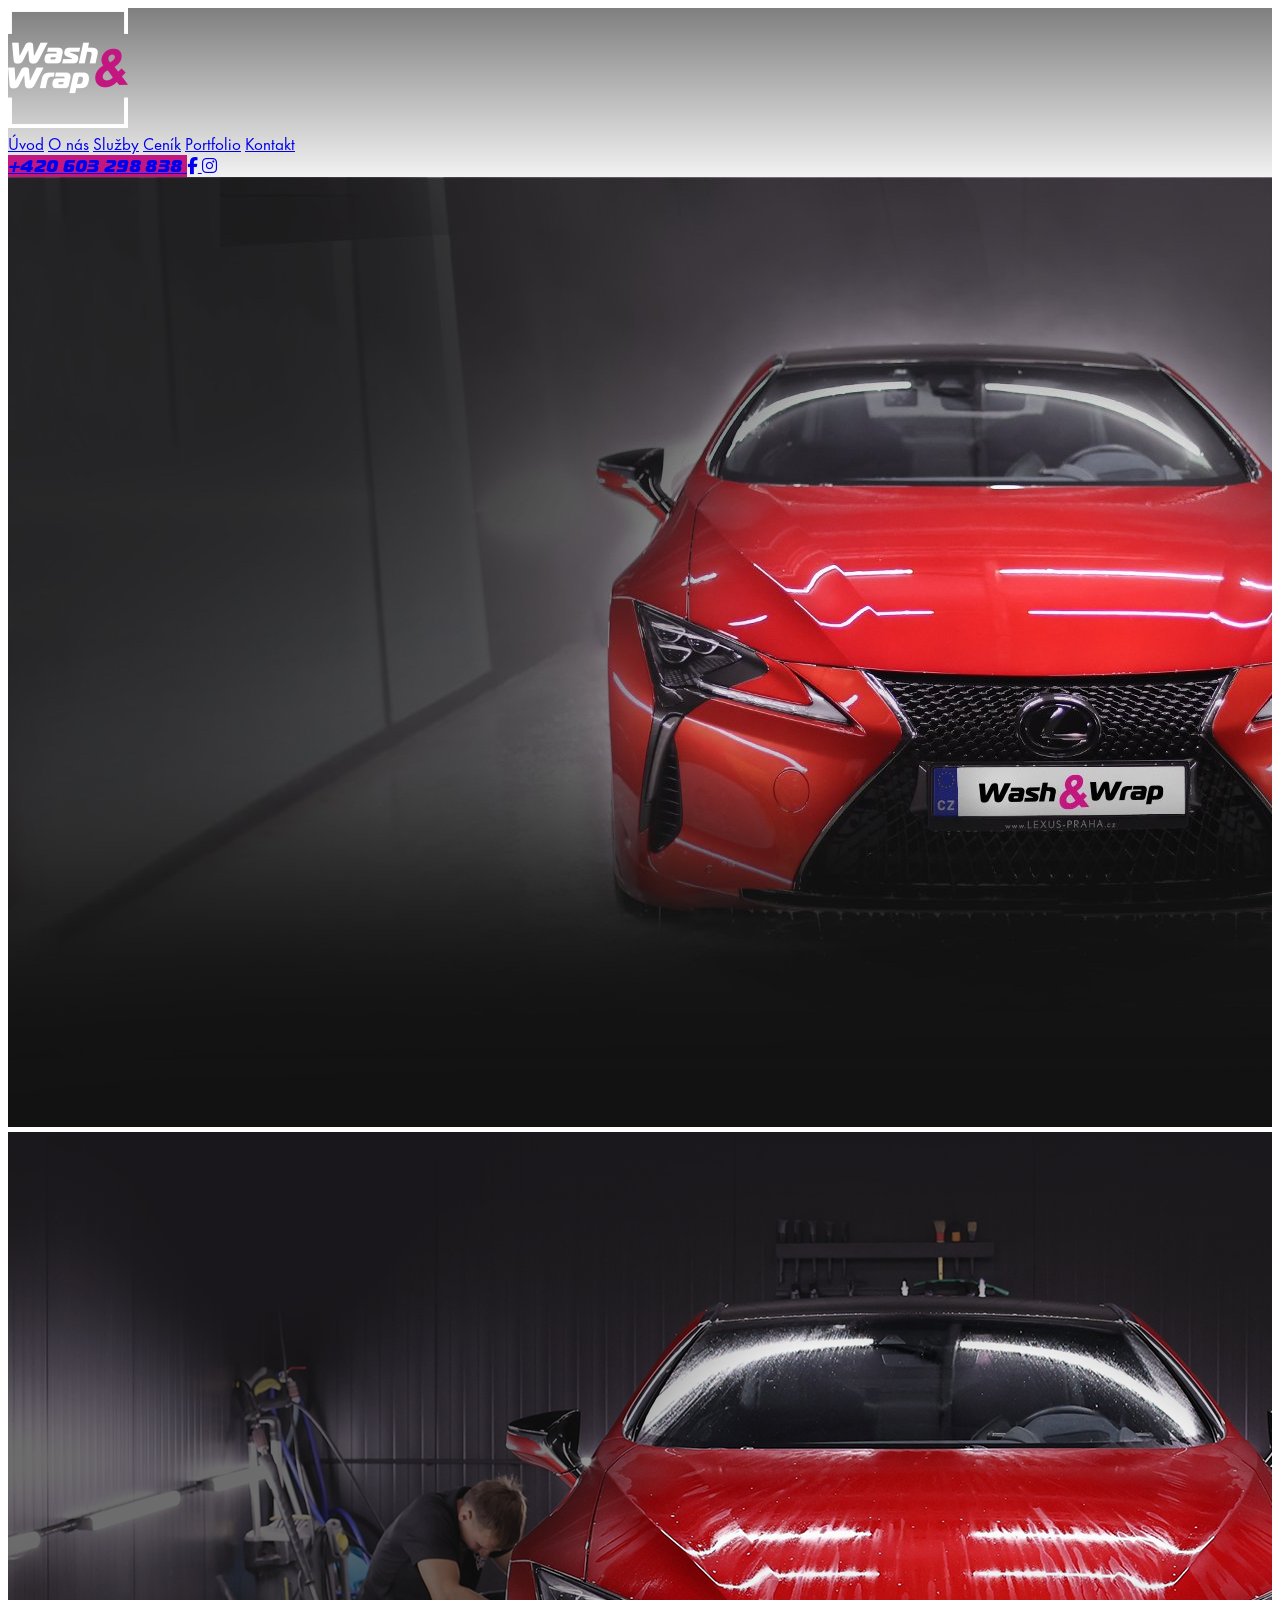
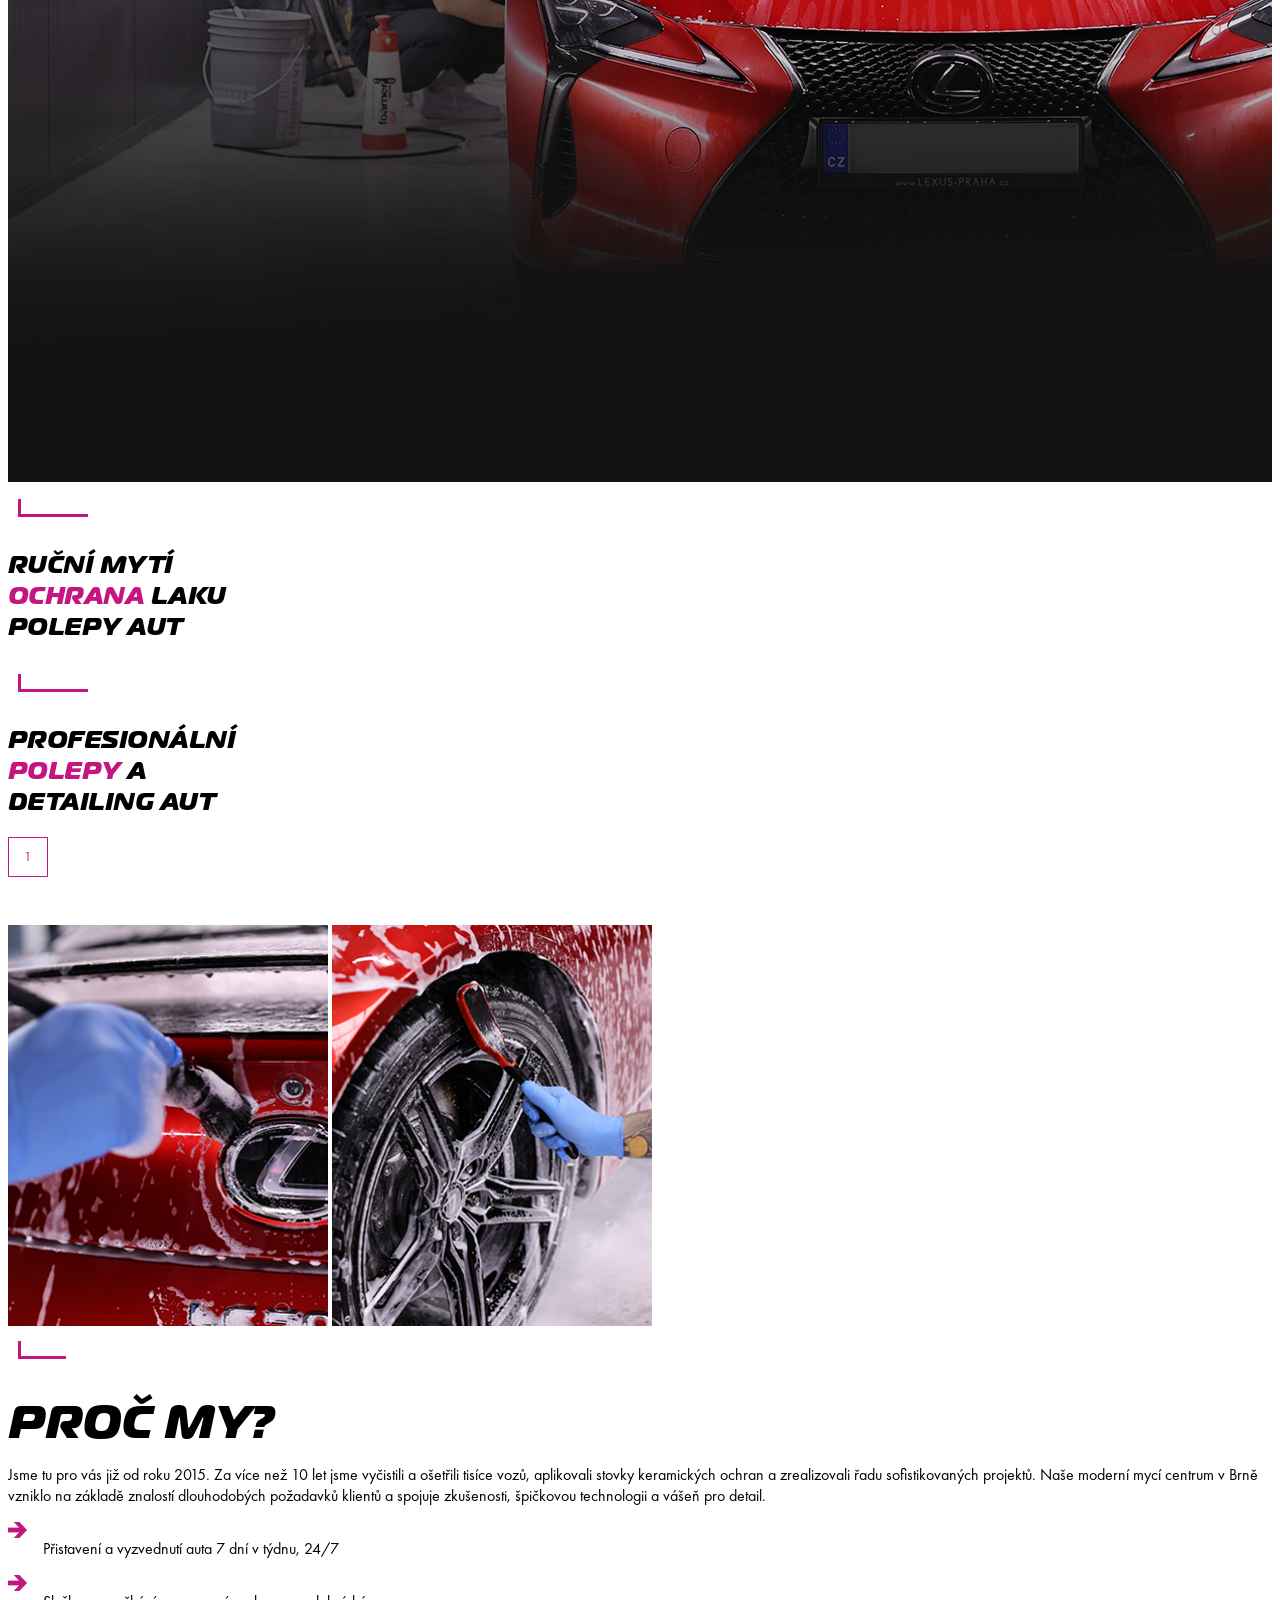
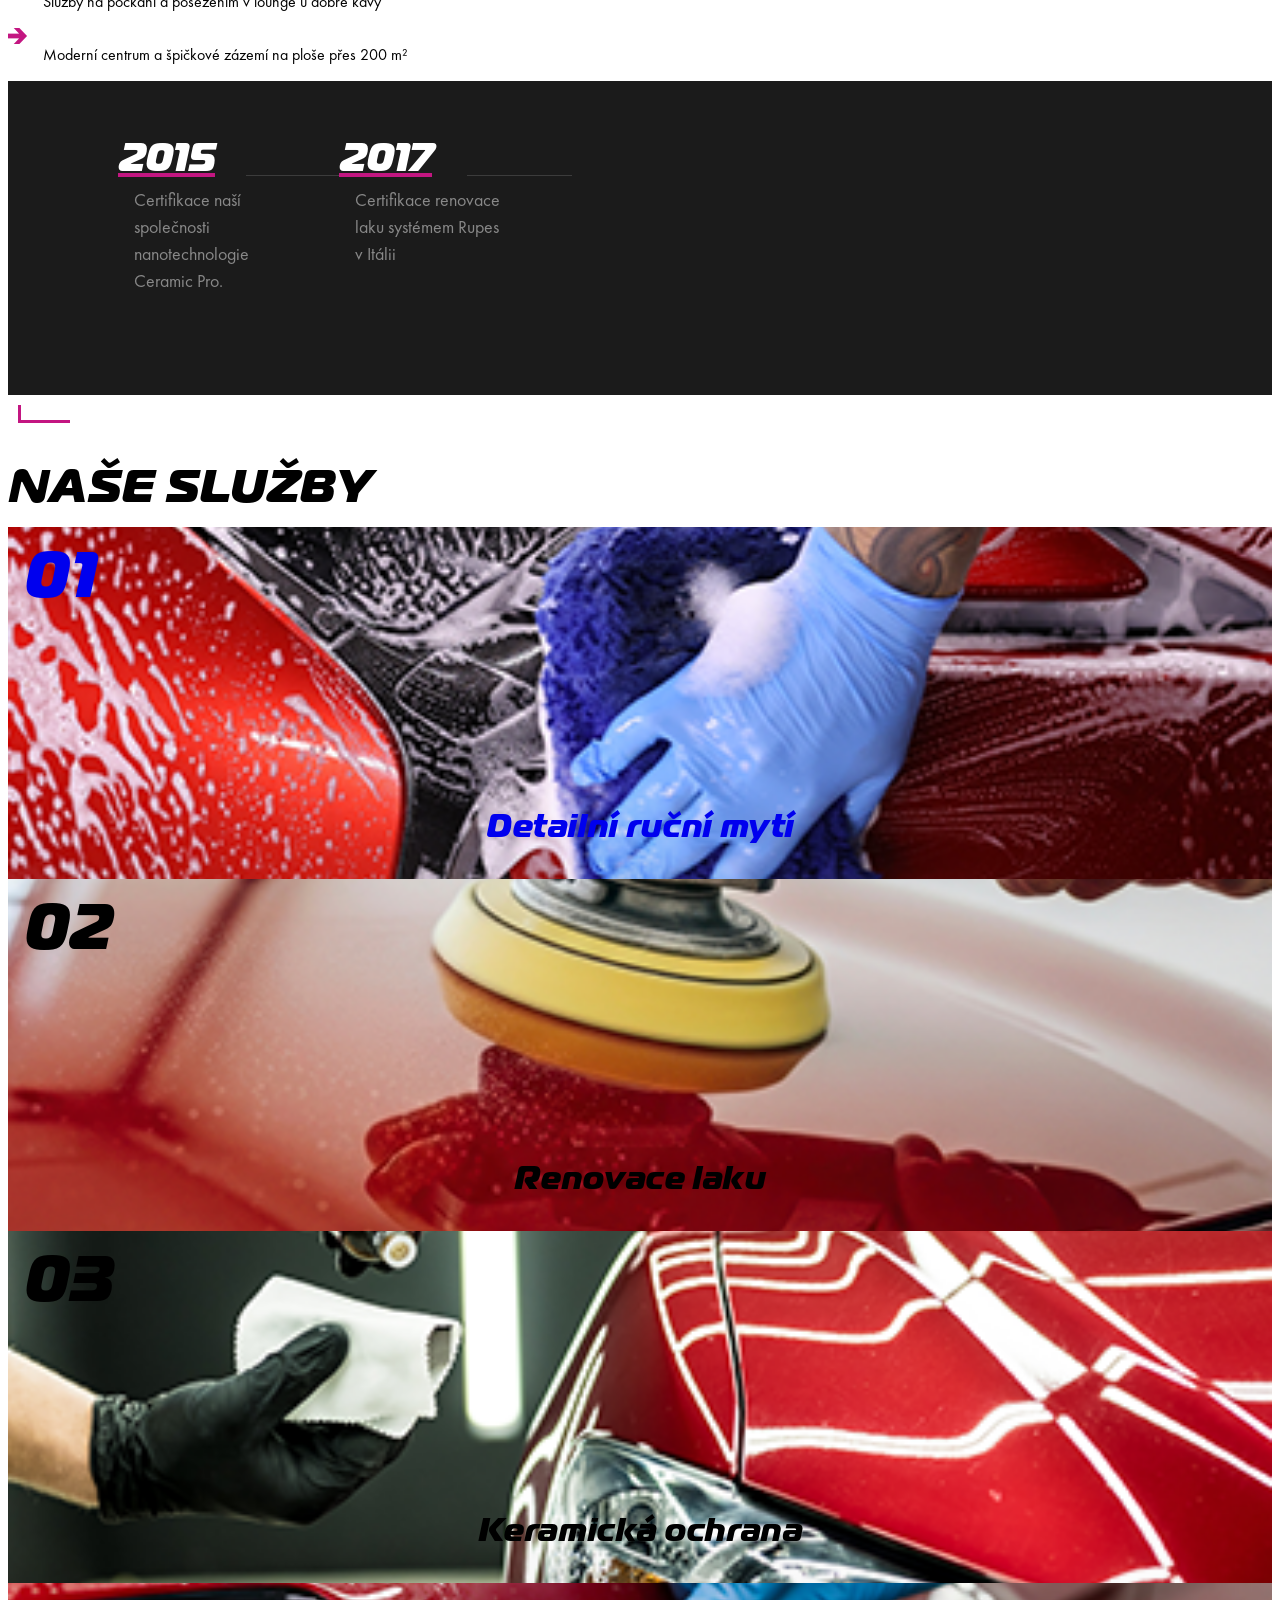
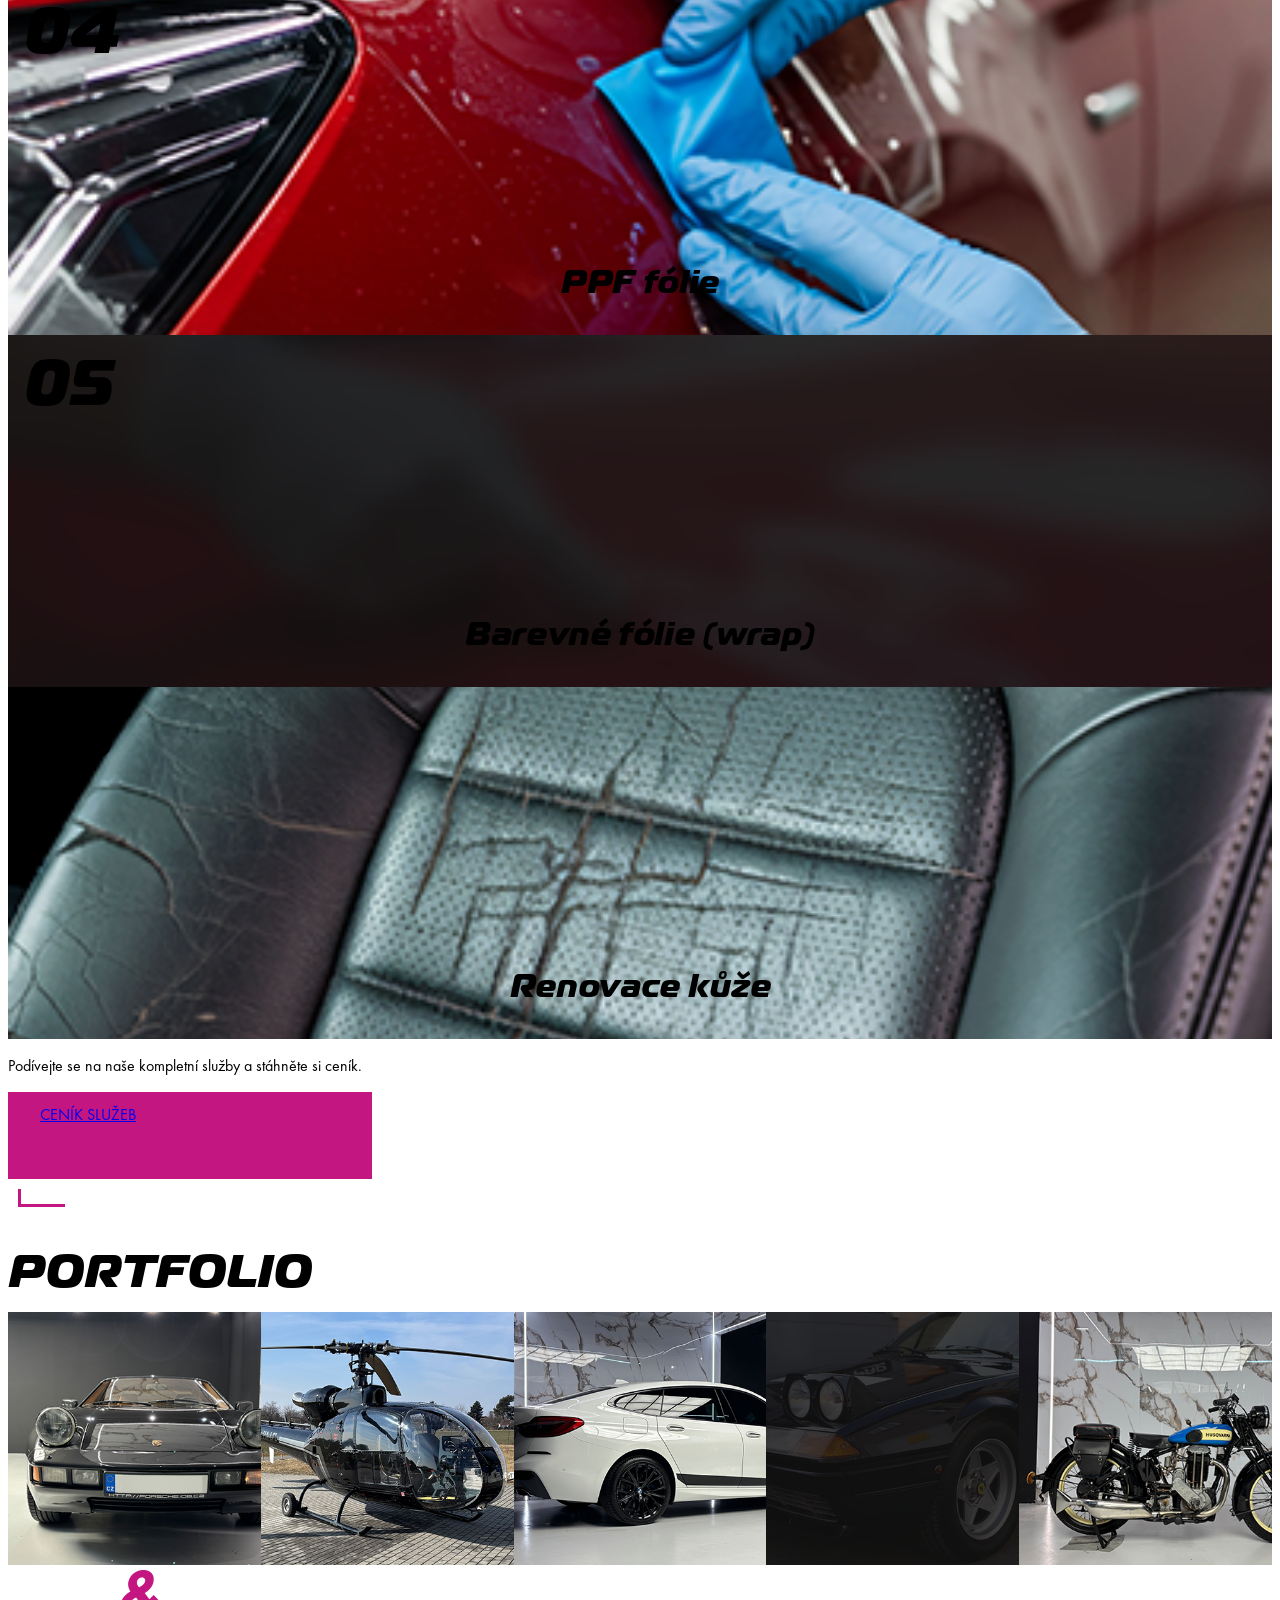
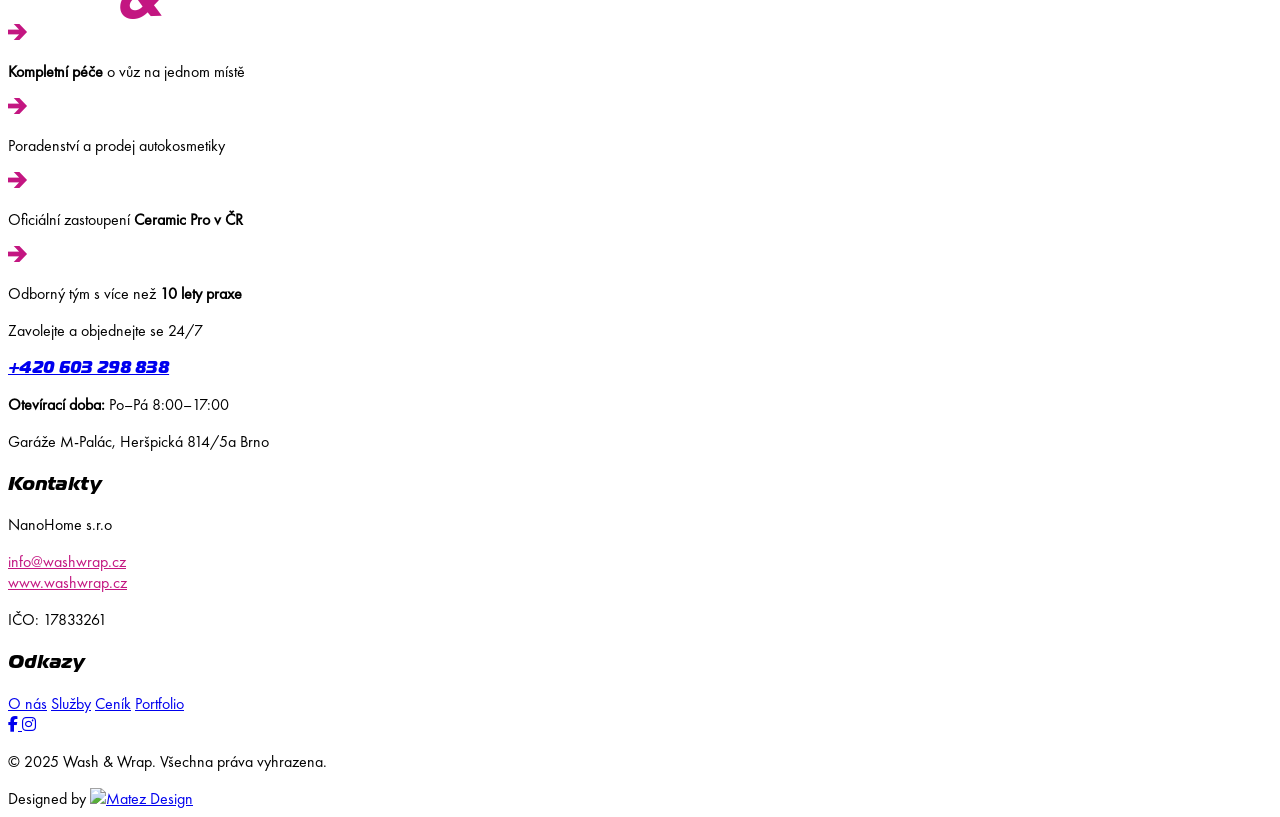
==== commit 48cbd8d7: "ceník" ====
--- a/index.html
+++ b/index.html
@@ -23,7 +23,7 @@
                 <a href="#uvod" class="hover:text-magenta transition uppercase">Úvod</a>
                 <a href="#o-nas" class="hover:text-magenta transition uppercase">O nás</a>
                 <a href="#sluzby" class="hover:text-magenta transition uppercase">Služby</a>
-                <a href="#cenik" class="hover:text-magenta transition uppercase">Ceník</a>
+                <a href="cenik.html" class="hover:text-magenta transition uppercase">Ceník</a>
                 <a href="#portfolio" class="hover:text-magenta transition uppercase">Portfolio</a>
                 <a href="#kontakt" class="hover:text-magenta transition uppercase">Kontakt</a>
             </div>
@@ -55,7 +55,7 @@
             <a href="#uvod" class="hover:text-magenta transition uppercase">Úvod</a>
             <a href="#o-nas" class="hover:text-magenta transition uppercase">O nás</a>
             <a href="#sluzby" class="hover:text-magenta transition uppercase">Služby</a>
-            <a href="#cenik" class="hover:text-magenta transition uppercase">Ceník</a>
+            <a href="cenik.html" class="hover:text-magenta transition uppercase">Ceník</a>
             <a href="#portfolio" class="hover:text-magenta transition uppercase">Portfolio</a>
             <a href="#kontakt" class="hover:text-magenta transition uppercase">Kontakt</a>
             <a href="tel:+420603298838" class="bg-magenta px-6 py-3 mt-4 text-center block">
@@ -203,7 +203,7 @@
             </div>
 
             <div class="grid grid-cols-1 sm:grid-cols-2 lg:grid-cols-3 gap-6">
-                <div class="service-card">
+                <a href="cisteni.html" class="service-card block">
                     <div class="service-card-inner">
                         <div class="service-number font-magistral text-[36px] text-white">01</div>
                         <img src="img/detailni-myti.png" alt="Detailní ruční mytí" class="service-image">
@@ -220,7 +220,7 @@
                             <p class="service-price font-magistral text-magenta text-[24px] mt-3">od 980,-</p>
                         </div>
                     </div>
-                </div>
+                </a>
 
                 <div class="service-card">
                     <div class="service-card-inner">
@@ -325,7 +325,7 @@
             <div class="text-center mt-12">
                 <p class="text-[22px] text-neutral-400 mb-6 font-futura">Podívejte se na naše kompletní služby a
                     stáhněte si ceník.</p>
-                <a href="Cenik.pdf" download="Ceník.pdf" class="cta-button font-futura text-[25px]">
+                <a href="cenik.html" class="cta-button font-futura text-[25px]">
                     CENÍK SLUŽEB
                 </a>
             </div>
@@ -473,7 +473,7 @@
                         <div class="space-y-2 font-futura text-[18px] text-white">
                             <a href="#o-nas" class="block hover:text-magenta transition">O nás</a>
                             <a href="#sluzby" class="block hover:text-magenta transition">Služby</a>
-                            <a href="#cenik" class="block hover:text-magenta transition">Ceník</a>
+                            <a href="cenik.html" class="block hover:text-magenta transition">Ceník</a>
                             <a href="#portfolio" class="block hover:text-magenta transition">Portfolio</a>
                         </div>
                     </div>
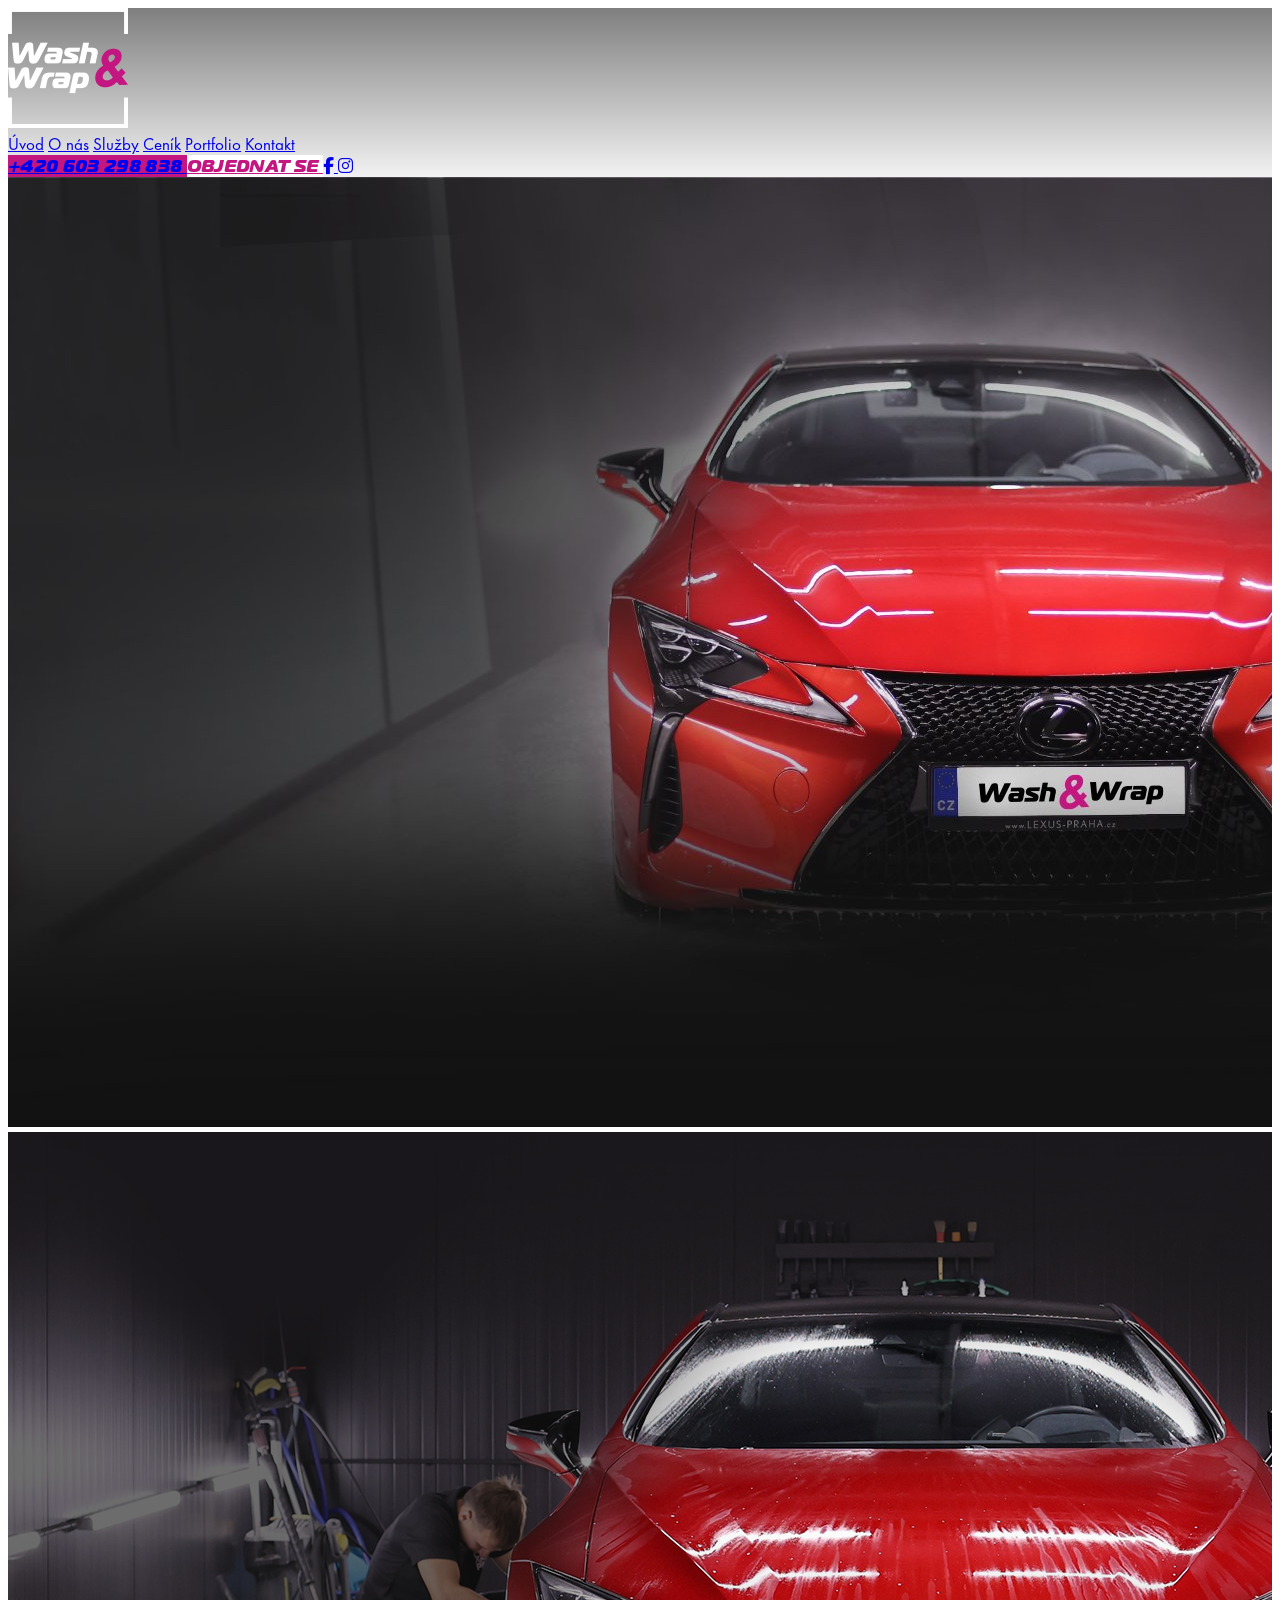
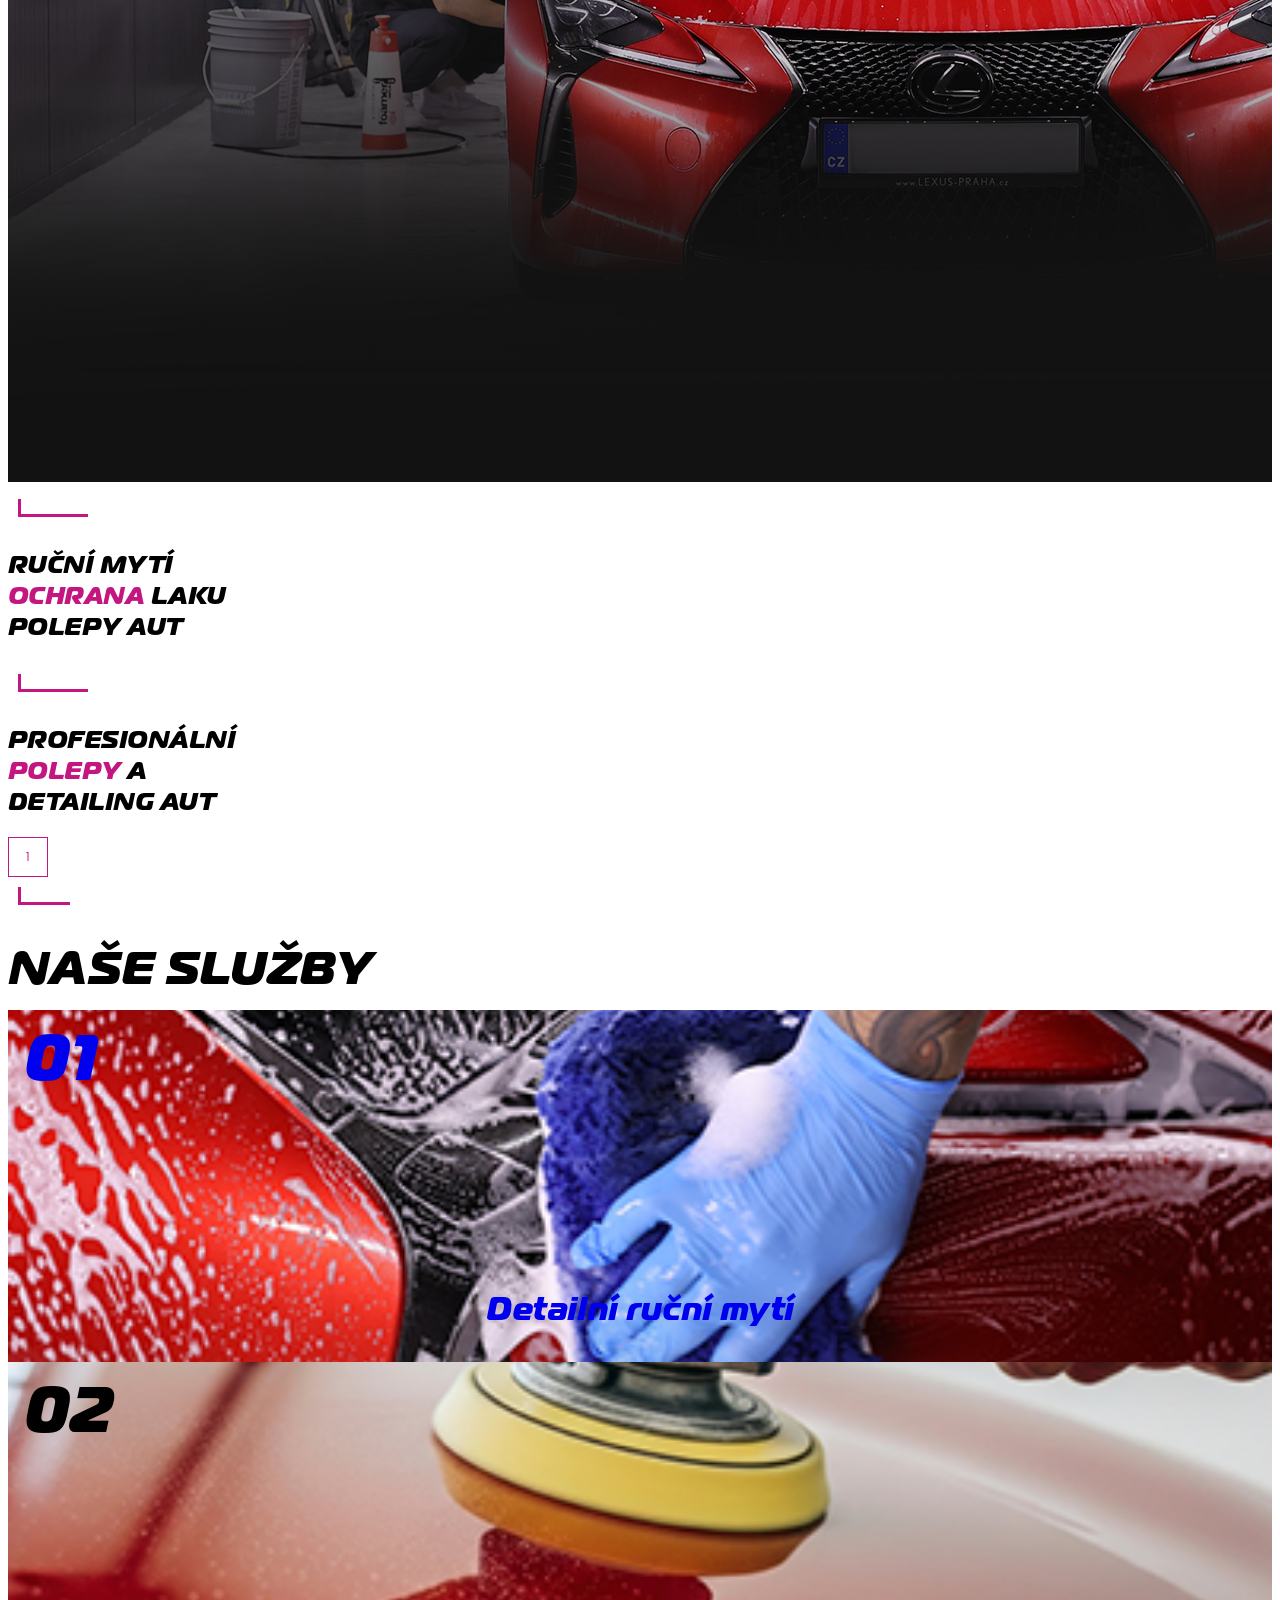
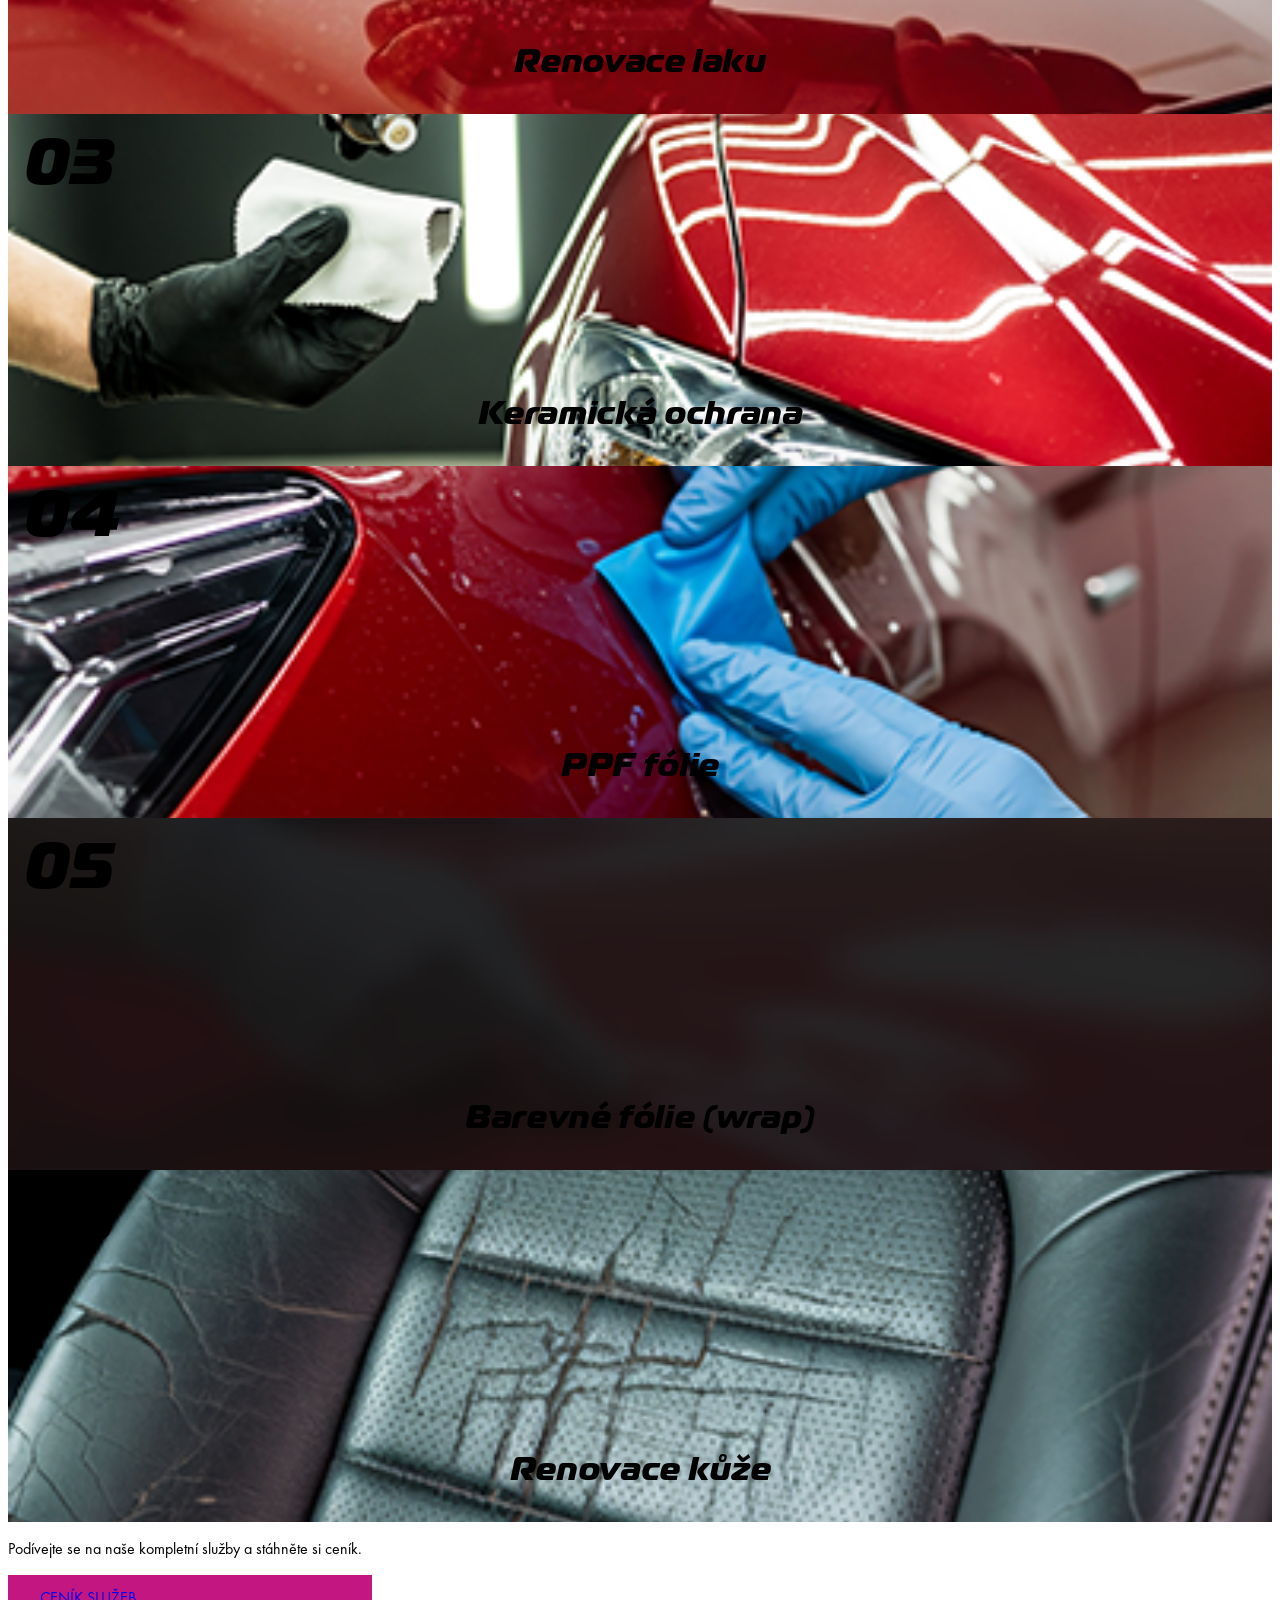
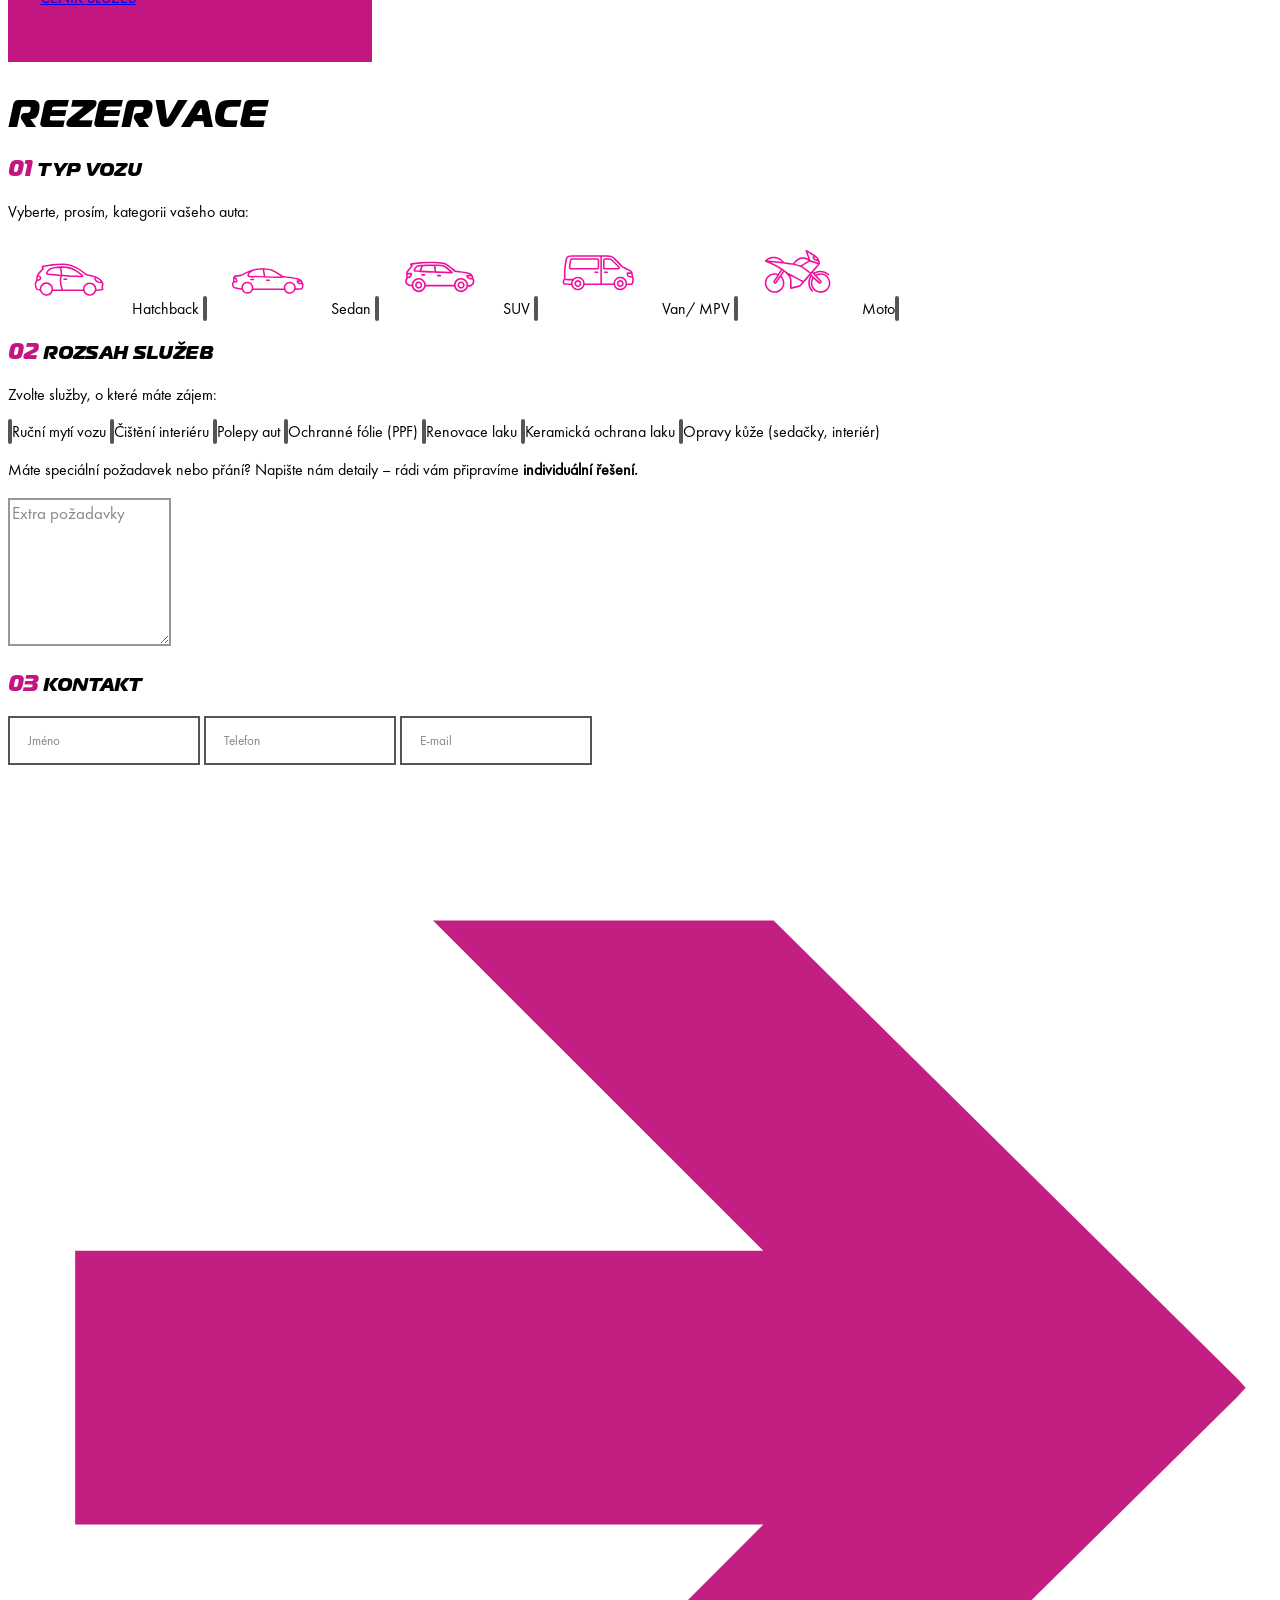
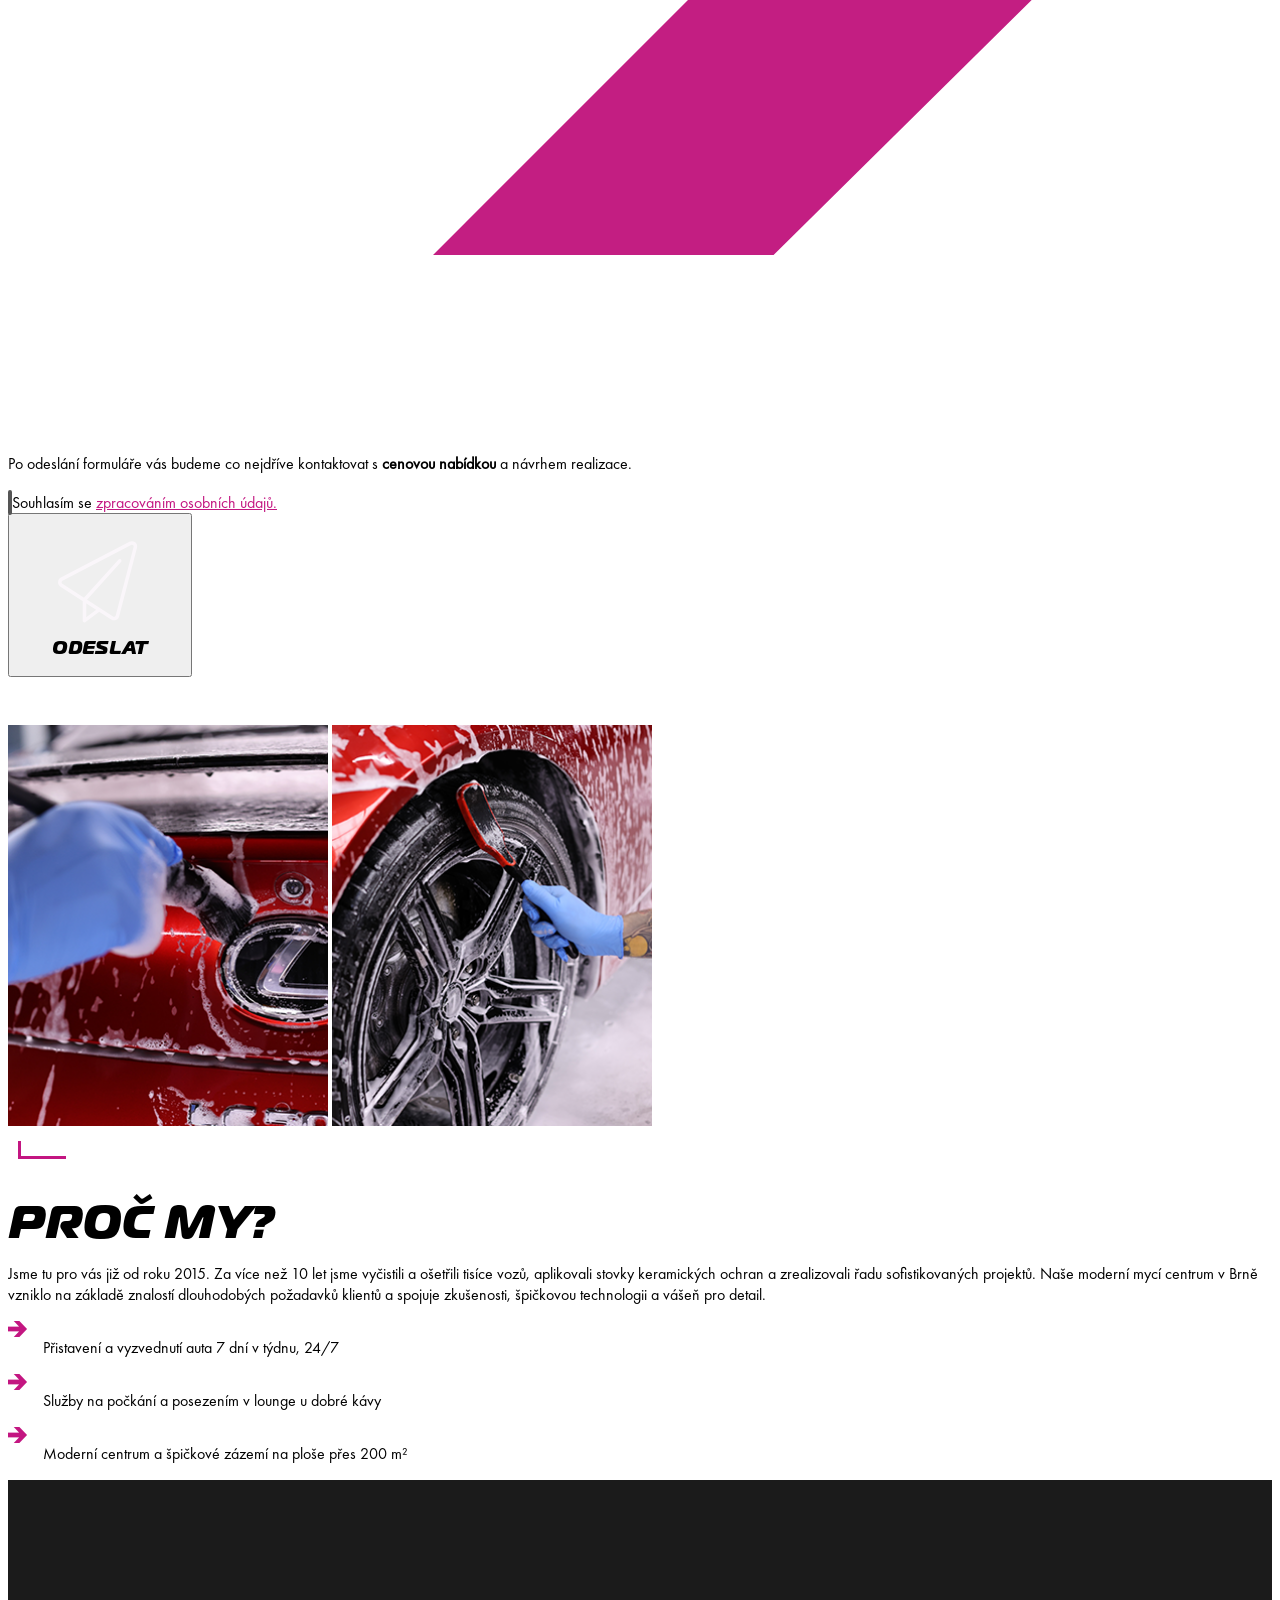
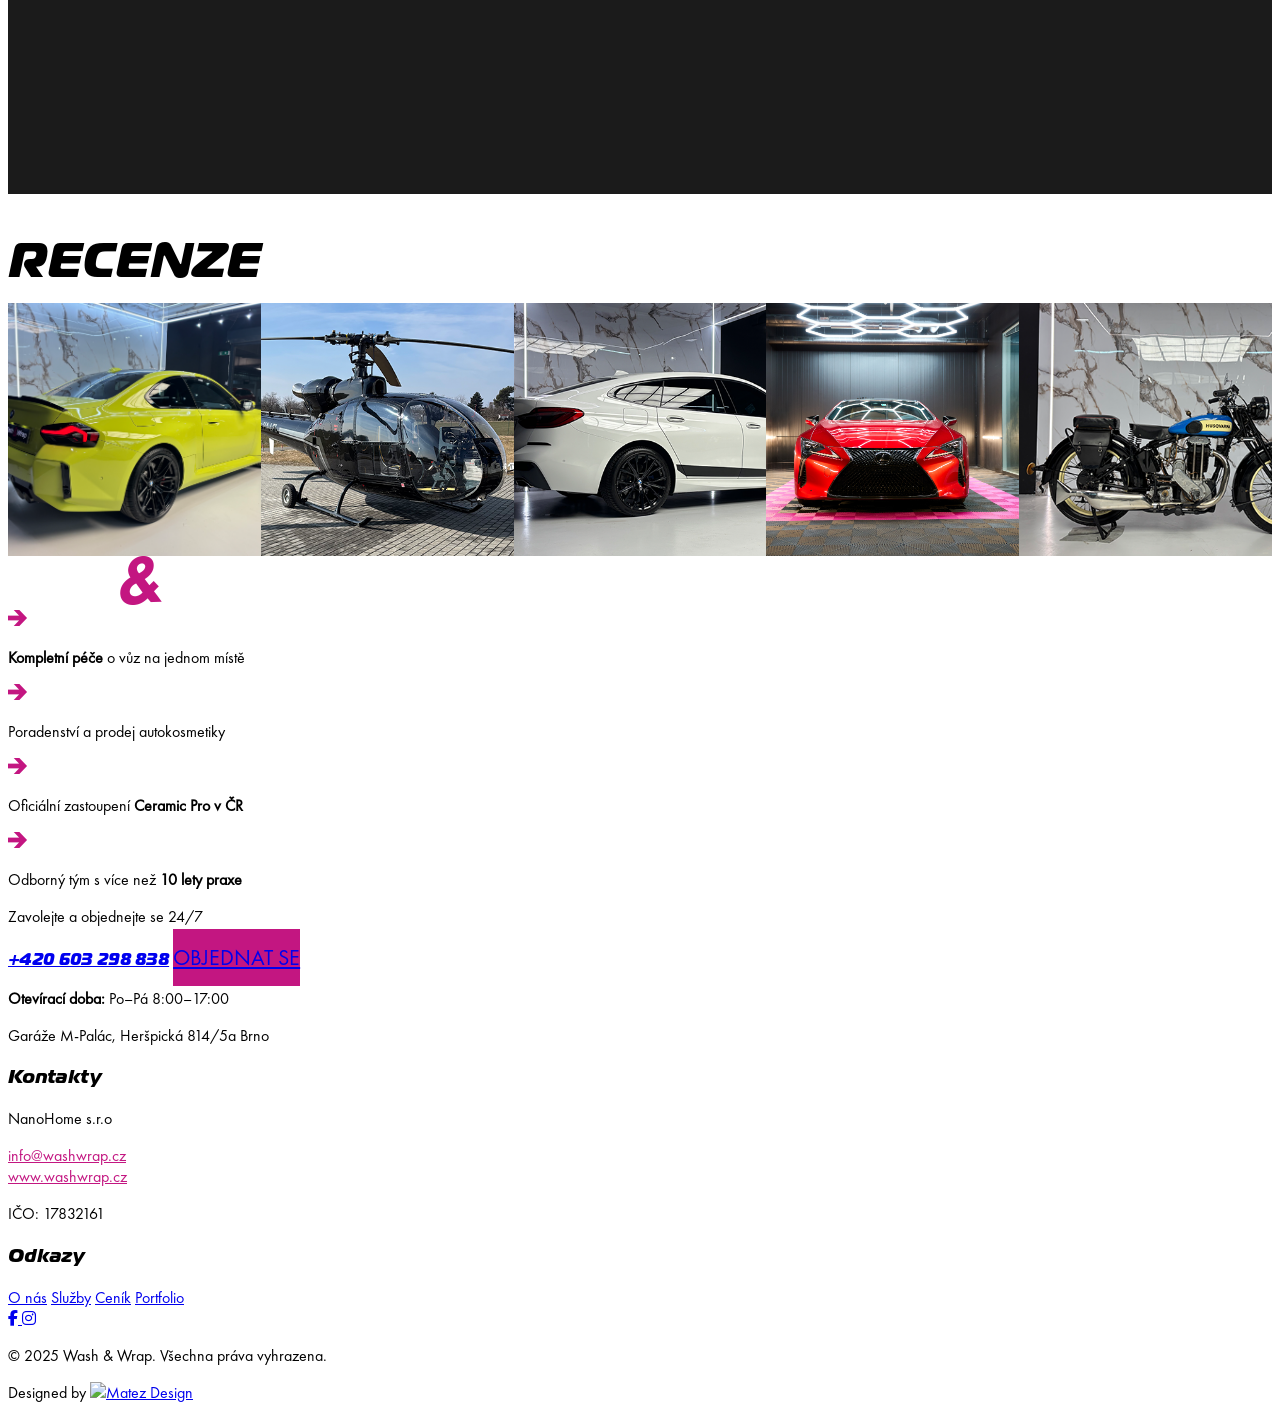
==== commit 6f6ed90c: "fixes" ====
--- a/index.html
+++ b/index.html
@@ -4,6 +4,7 @@
 <head>
     <meta charset="UTF-8">
     <meta name="viewport" content="width=device-width, initial-scale=1.0">
+    <link rel="icon" type="image/png" href="img/logo.png">
     <title>Wash & Wrap</title>
     <script src="https://cdn.tailwindcss.com"></script>
     <link rel="stylesheet" href="https://cdnjs.cloudflare.com/ajax/libs/font-awesome/6.4.0/css/all.min.css">
@@ -14,12 +15,12 @@
 
     <!-- Navigation -->
     <nav class="fixed top-0 w-full z-50">
-        <div class="max-w-7xl mx-auto pt-8 px-8 flex items-center justify-between">
+        <div class="max-w-7xl mx-auto pt-8  flex items-center justify-between">
             <div class="flex items-center">
                 <img src="img/logo.png" alt="Wash_Wrap" class="w-[120px] h-auto object-contain mr-10">
             </div>
 
-            <div class="hidden lg:flex items-center gap-8 text-[14px] tracking-wider font-futura ml-20 mb-[72px]">
+            <div class="hidden lg:flex items-center gap-8 text-[14px] tracking-wider font-futura  mb-[72px]">
                 <a href="#uvod" class="hover:text-magenta transition uppercase">Úvod</a>
                 <a href="#o-nas" class="hover:text-magenta transition uppercase">O nás</a>
                 <a href="#sluzby" class="hover:text-magenta transition uppercase">Služby</a>
@@ -28,16 +29,21 @@
                 <a href="#kontakt" class="hover:text-magenta transition uppercase">Kontakt</a>
             </div>
 
-            <div class="hidden lg:flex items-center gap-4 mb-[72px] mr-16">
+            <div class="hidden lg:flex items-center gap-2 mb-[72px] mr-8">
                 <a href="tel:+420603298838"
                     class="bg-magenta px-6 py-2.5 hover:opacity-90 transition font-magistral text-base mr-[10px]">
                     +420 603 298 838
                 </a>
-                <a href="#"
+                <a href="#rezervace"
+                    class="border border-white px-6 py-2.5 hover:opacity-90 transition font-magistral text-base mr-[10px]"
+                    style="background-color:#fff; color:#C31681;">
+                    OBJEDNAT SE
+                </a>
+                <a href="https://www.facebook.com/WashWrap" target="_blank" rel="noopener"
                     class="w-9 h-9 border border-white flex items-center justify-center hover:border-magenta hover:text-magenta transition">
                     <i class="fab fa-facebook-f text-sm"></i>
                 </a>
-                <a href="#"
+                <a href="https://www.instagram.com/washwrap/" target="_blank" rel="noopener"
                     class="w-9 h-9 border border-white flex items-center justify-center hover:border-magenta hover:text-magenta transition">
                     <i class="fab fa-instagram text-sm"></i>
                 </a>
@@ -61,6 +67,9 @@
             <a href="tel:+420603298838" class="bg-magenta px-6 py-3 mt-4 text-center block">
                 +420 603 298 838
             </a>
+            <a href="#rezervace" class="px-6 py-3 mt-2 text-center block font-magistral" style="background-color:#fff; color:#C31681;">
+                OBJEDNAT SE
+            </a>
         </div>
     </nav>
 
@@ -108,87 +117,6 @@
         </div>
     </section>
 
-    <!-- About Section -->
-    <section id="o-nas" class="py-20 px-8">
-        <div class="max-w-7xl mx-auto grid grid-cols-1 lg:grid-cols-2 gap-16 items-start">
-            <!-- Images -->
-            <div class="grid grid-cols-2 gap-4 justify-items-center">
-                <img src="img/whyUS.png" alt="Car detail" class="about-image">
-                <img src="img/whyUS2.png" alt="Wheel wash" class="about-image">
-            </div>
-
-            <!-- Content -->
-            <div>
-                <div class="section-label">
-                    <span class="font-futura">INFO O NÁS</span>
-                    <div class="section-underline"></div>
-                </div>
-
-                <h2 class="section-title italic font-magistral">
-                    PROČ MY?
-                </h2>
-
-                <div class="space-y-6 text-[20px] text-neutral-300 leading-relaxed font-futura">
-                    <p>Jsme tu pro vás již od roku 2015. Za <span class="font-bold text-white">více než 10 let</span>
-                        jsme vyčistili a ošetřili tisíce vozů, aplikovali stovky keramických ochran a zrealizovali řadu
-                        sofistikovaných projektů. Naše <span class="font-bold text-white">moderní mycí centrum v
-                            Brně</span> vzniklo na základě <span class="font-bold text-white">znalostí</span>
-                        dlouhodobých požadavků klientů a spojuje zkušenosti, špičkovou technologii a vášeň pro detail.
-                    </p>
-
-                    <div class="space-y-1 mt-10 pt-6">
-                        <div class="feature-item gap-6 items-start">
-                            <img src="img/arrows.png" alt="Arrow" class="w-[19px] h-[16px] mt-[8px] flex-shrink-0">
-                            <p class="flex-1">Přistavení a vyzvednutí auta <span class="font-bold text-white">7 dní v
-                                    týdnu, 24/7</span></p>
-                        </div>
-                        <div class="feature-item gap-6 items-start">
-                            <img src="img/arrows.png" alt="Arrow" class="w-[19px] h-[16px] mt-[8px] flex-shrink-0">
-                            <p class="flex-1">Služby na počkání a posezením v lounge u dobré kávy</p>
-                        </div>
-                        <div class="feature-item gap-6 items-start">
-                            <img src="img/arrows.png" alt="Arrow" class="w-[19px] h-[16px] mt-[8px] flex-shrink-0">
-                            <p class="flex-1">Moderní centrum a špičkové zázemí na ploše <span
-                                    class="font-bold text-white">přes 200 m²</span></p>
-                        </div>
-                    </div>
-                </div>
-            </div>
-        </div>
-    </section>
-
-    <!-- Timeline Section -->
-    <section class="timeline-section">
-        <div class="timeline-container">
-            <div class="timeline-item">
-                <div class="timeline-year">2015</div>
-                <span></span>
-                <p class="timeline-text">Certifikace naší společnosti nanotechnologie Ceramic&nbsp;Pro.</p>
-            </div>
-            <div class="timeline-item">
-                <div class="timeline-year">2017</div>
-                <span></span>
-                <p class="timeline-text">Certifikace renovace laku systémem Rupes v&nbsp;Itálii</p>
-            </div>
-            <div class="timeline-item">
-                <div class="timeline-year">2021</div>
-                <span></span>
-                <p class="timeline-text">Zavedení ochranných fólií PPF KAVACA do&nbsp;sortimentu.</p>
-            </div>
-            <div class="timeline-item">
-                <div class="timeline-year">2025</div>
-                <span></span>
-                <p class="timeline-text">Proškolení nového systému Ceramic Pro ION u&nbsp;polského partnera.</p>
-            </div>
-            <div class="timeline-item">
-                <div class="timeline-year">2025</div>
-                <div class="spanLong"></div>
-                <p class="timeline-text">Nová pobočka Wash&Wrap. Oficiální partner značky Ceramic Pro na Českém trhu.
-                </p>
-            </div>
-        </div>
-    </section>
-
     <!-- Services Section -->
     <section id="sluzby" class="py-20 px-8 bg-[#121212]">
         <div class="max-w-7xl mx-auto">
@@ -332,73 +260,308 @@
         </div>
     </section>
 
-    <!-- Portfolio -->
-    <section id="portfolio" class="pt-20 px-0 bg-[#121212]"> <!-- Removed padding to make cards go to edges -->
-        <div class="max-w-full mx-auto"> <!-- Adjusted max-width to full -->
+    <!-- Rezervace Section -->
+    <section id="rezervace" class="py-20 px-4 sm:px-16 bg-[#121212]">
+        <div class="max-w-[1500px] mx-auto">
+            <div class="text-center mb-12">
+                <h2 class="section-title font-magistral relative font-black leading-tight mb-4" style="font-size: clamp(1.8rem, 3vw, 2.8rem);">REZERVACE</h2>
+            </div>
+
+            <form id="rezervace-form" novalidate>
+            <div class="border border-neutral-800 bg-[#212121] p-5 md:p-9">
+                <div class="grid grid-cols-1 md:grid-cols-3 gap-8 md:gap-10">
+                    <!-- 01 Typ vozu -->
+                    <div>
+                        <h3 class="text-white mb-2 font-magistral" style="font-size:18px;"><span class="text-magenta font-magistral" style="font-size:22px;">01</span> TYP VOZU</h3>
+                        <p class="font-futura mb-5 text-[18px] text-[#aaa] md:text-xl">Vyberte, prosím, kategorii vašeho auta:</p>
+                        <div class="grid grid-cols-3 gap-2">
+                            <label class="rezervace-vehicle flex flex-col items-center gap-1.5 cursor-pointer text-xs md:text-base text-[#ccc]">
+                                <img src="img/Hatchback.svg" alt="Hatchback" class="rezervace-vehicle-icon object-contain" style="width:120px;height:76px;">
+                                <span class="font-futura">Hatchback</span>
+                                <input type="radio" name="vehicle" value="hatchback">
+                                <span class="rezervace-radio"></span>
+                            </label>
+                            <label class="rezervace-vehicle flex flex-col items-center gap-1.5 cursor-pointer text-xs md:text-base text-[#ccc]">
+                                <img src="img/Sedan.svg" alt="Sedan" class="rezervace-vehicle-icon object-contain" style="width:120px;height:76px;">
+                                <span class="font-futura">Sedan</span>
+                                <input type="radio" name="vehicle" value="sedan">
+                                <span class="rezervace-radio"></span>
+                            </label>
+                            <label class="rezervace-vehicle flex flex-col items-center gap-1.5 cursor-pointer text-xs md:text-base text-[#ccc]">
+                                <img src="img/SUV.svg" alt="SUV" class="rezervace-vehicle-icon object-contain" style="width:120px;height:76px;">
+                                <span class="font-futura">SUV</span>
+                                <input type="radio" name="vehicle" value="suv">
+                                <span class="rezervace-radio"></span>
+                            </label>
+                            <label class="rezervace-vehicle flex flex-col items-center gap-1.5 cursor-pointer text-xs md:text-base text-[#ccc]">
+                                <img src="img/Van.svg" alt="Van/MPV" class="rezervace-vehicle-icon object-contain" style="width:120px;height:76px;">
+                                <span class="font-futura">Van/ MPV</span>
+                                <input type="radio" name="vehicle" value="van">
+                                <span class="rezervace-radio"></span>
+                            </label>
+                            <label class="rezervace-vehicle flex flex-col items-center gap-1.5 cursor-pointer text-xs md:text-base text-[#ccc]">
+                                <img src="img/Moto.svg" alt="Moto" class="rezervace-vehicle-icon object-contain" style="width:120px;height:76px;">
+                                <span class="font-futura">Moto</span>
+                                <input type="radio" name="vehicle" value="moto">
+                                <span class="rezervace-radio"></span>
+                            </label>
+                        </div>
+                    </div>
+
+                    <!-- 02 Rozsah služeb -->
+                    <div>
+                        <h3 class="text-white mb-2 font-magistral" style="font-size:18px;"><span class="text-magenta font-magistral" style="font-size:22px;">02</span> ROZSAH SLUŽEB</h3>
+                        <p class="font-futura mb-5 text-[18px] text-[#aaa] md:text-xl">Zvolte služby, o které máte zájem:</p>
+                        <div class="flex flex-col gap-3">
+                            <label class="rezervace-service flex items-center gap-3 cursor-pointer text-[15px] md:text-lg text-[#ddd] font-futura">
+                                <input type="checkbox" name="service" value="rucni-myti">
+                                <span class="rezervace-checkbox"></span>
+                                Ruční mytí vozu
+                            </label>
+                            <label class="rezervace-service flex items-center gap-3 cursor-pointer text-[15px] md:text-lg text-[#ddd] font-futura">
+                                <input type="checkbox" name="service" value="cisteni-interieru">
+                                <span class="rezervace-checkbox"></span>
+                                Čištění interiéru
+                            </label>
+                            <label class="rezervace-service flex items-center gap-3 cursor-pointer text-[15px] md:text-lg text-[#ddd] font-futura">
+                                <input type="checkbox" name="service" value="polepy">
+                                <span class="rezervace-checkbox"></span>
+                                Polepy aut
+                            </label>
+                            <label class="rezervace-service flex items-center gap-3 cursor-pointer text-[15px] md:text-lg text-[#ddd] font-futura">
+                                <input type="checkbox" name="service" value="ppf">
+                                <span class="rezervace-checkbox"></span>
+                                Ochranné fólie (PPF)
+                            </label>
+                            <label class="rezervace-service flex items-center gap-3 cursor-pointer text-[15px] md:text-lg text-[#ddd] font-futura">
+                                <input type="checkbox" name="service" value="renovace-laku">
+                                <span class="rezervace-checkbox"></span>
+                                Renovace laku
+                            </label>
+                            <label class="rezervace-service flex items-center gap-3 cursor-pointer text-[15px] md:text-lg text-[#ddd] font-futura">
+                                <input type="checkbox" name="service" value="keramika">
+                                <span class="rezervace-checkbox"></span>
+                                Keramická ochrana laku
+                            </label>
+                            <label class="rezervace-service flex items-center gap-3 cursor-pointer text-[15px] md:text-lg text-[#ddd] font-futura">
+                                <input type="checkbox" name="service" value="kuze">
+                                <span class="rezervace-checkbox"></span>
+                                Opravy kůže (sedačky, interiér)
+                            </label>
+                        </div>
+                    </div>
+
+                    <!-- Extra požadavky -->
+                    <div id="extra-pozadavky" class="mt-10 md:mt-0">
+                        <p class="font-futura text-lg mb-4 text-[#ddd]" style="line-height:1.5;">Máte speciální požadavek nebo přání? Napište nám detaily – rádi vám připravíme <strong>individuální řešení.</strong></p>
+                        <textarea name="extra" class="rezervace-textarea w-full text-[17px] resize-none rounded p-3 px-4 bg-[#212121] text-[#ccc] font-futura" placeholder="Extra požadavky" rows="6" style="min-height:140px; border:2px solid #979797;"></textarea>
+                    </div>
+                </div>
+            </div>
+
+            <!-- 03 Kontakt -->
+            <div class="mt-10 pt-8">
+                <h3 class="text-white mb-2 font-magistral" style="font-size:18px;"><span class="text-magenta font-magistral" style="font-size:22px;">03</span> KONTAKT</h3>
+                <div class="grid grid-cols-1 md:grid-cols-3 gap-3 mt-5 mb-6">
+                    <input type="text" name="name" placeholder="Jméno" class="kontakt-input w-full text-[17px] bg-transparent text-[#ccc] font-futura" style="border:2px solid #555; padding:14px 18px; border-radius:0;">
+                    <input type="tel" name="phone" placeholder="Telefon" class="kontakt-input w-full text-[17px] bg-transparent text-[#ccc] font-futura" style="border:2px solid #555; padding:14px 18px; border-radius:0;">
+                    <input type="email" name="email" placeholder="E-mail" class="kontakt-input w-full text-[17px] bg-transparent text-[#ccc] font-futura" style="border:2px solid #555; padding:14px 18px; border-radius:0;">
+                </div>
+                <div class="flex flex-col md:flex-row md:items-end md:justify-between gap-6">
+                    <div class="flex flex-col gap-3">
+                        <p class="text-[15px] text-[#bbb] font-futura" style="line-height:1.5;">
+                            <img src="img/arrow.svg" alt="" class="inline-block shrink-0 w-[22px] h-[18px] align-middle mb-0.5"> Po odeslání formuláře vás budeme co nejdříve kontaktovat s <strong class="text-white italic">cenovou nabídkou</strong> a návrhem realizace.
+                        </p>
+                        <label class="kontakt-consent flex items-center gap-3 cursor-pointer text-[16px] text-[#bbb] font-futura">
+                            <input type="checkbox" name="consent">
+                            <span class="rezervace-checkbox"></span>
+                            Souhlasím se <a href="gdpr.docx" download class="text-magenta underline">zpracováním osobních údajů.</a>
+                        </label>
+                    </div>
+                    <button type="submit" class="kontakt-submit flex items-center justify-center gap-3 text-white uppercase tracking-wider cursor-pointer border-none bg-[#C31681] font-magistral" style="padding:16px 40px; font-size:18px;">
+                        <img src="img/send.svg" alt="Odeslat" class="kontakt-send-icon w-6 h-6 md:w-7 md:h-7">
+                        ODESLAT
+                    </button>
+                </div>
+                <div id="form-message" class="hidden mt-5 p-3 rounded font-futura text-sm text-center"></div>
+            </div>
+            </form>
+        </div>
+    </section>
+
+    <!-- About Section -->
+    <section id="o-nas" class="py-20 px-8">
+        <div class="max-w-7xl mx-auto grid grid-cols-1 lg:grid-cols-2 gap-16 items-start">
+            <!-- Images -->
+            <div class="grid grid-cols-2 gap-4 justify-items-center">
+                <img src="img/whyUS.png" alt="Car detail" class="about-image">
+                <img src="img/whyUS2.png" alt="Wheel wash" class="about-image">
+            </div>
+
+            <!-- Content -->
+            <div>
+                <div class="section-label">
+                    <span class="font-futura">INFO O NÁS</span>
+                    <div class="section-underline"></div>
+                </div>
+
+                <h2 class="section-title italic font-magistral">
+                    PROČ MY?
+                </h2>
+
+                <div class="space-y-6 text-[20px] text-neutral-300 leading-relaxed font-futura">
+                    <p>Jsme tu pro vás již od roku 2015. Za <span class="font-bold text-white">více než 10 let</span>
+                        jsme vyčistili a ošetřili tisíce vozů, aplikovali stovky keramických ochran a zrealizovali řadu
+                        sofistikovaných projektů. Naše <span class="font-bold text-white">moderní mycí centrum v
+                            Brně</span> vzniklo na základě <span class="font-bold text-white">znalostí</span>
+                        dlouhodobých požadavků klientů a spojuje zkušenosti, špičkovou technologii a vášeň pro detail.
+                    </p>
+
+                    <div class="space-y-1 mt-10 pt-6">
+                        <div class="feature-item gap-6 items-start">
+                            <img src="img/arrows.png" alt="Arrow" class="w-[19px] h-[16px] mt-[8px] flex-shrink-0">
+                            <p class="flex-1">Přistavení a vyzvednutí auta <span class="font-bold text-white">7 dní v
+                                    týdnu, 24/7</span></p>
+                        </div>
+                        <div class="feature-item gap-6 items-start">
+                            <img src="img/arrows.png" alt="Arrow" class="w-[19px] h-[16px] mt-[8px] flex-shrink-0">
+                            <p class="flex-1">Služby na počkání a posezením v lounge u dobré kávy</p>
+                        </div>
+                        <div class="feature-item gap-6 items-start">
+                            <img src="img/arrows.png" alt="Arrow" class="w-[19px] h-[16px] mt-[8px] flex-shrink-0">
+                            <p class="flex-1">Moderní centrum a špičkové zázemí na ploše <span
+                                    class="font-bold text-white">přes 200 m²</span></p>
+                        </div>
+                    </div>
+                </div>
+            </div>
+        </div>
+    </section>
+
+    <!-- Timeline Section -->
+    <section class="timeline-section">
+        <div class="timeline-container">
+            <div class="timeline-item">
+                <div class="timeline-year">2015</div>
+                <span></span>
+                <p class="timeline-text">Certifikace naší společnosti nanotechnologie Ceramic&nbsp;Pro.</p>
+            </div>
+            <div class="timeline-item">
+                <div class="timeline-year">2017</div>
+                <span></span>
+                <p class="timeline-text">Certifikace renovace laku systémem Rupes v&nbsp;Itálii</p>
+            </div>
+            <div class="timeline-item">
+                <div class="timeline-year">2021</div>
+                <span></span>
+                <p class="timeline-text">Zavedení ochranných fólií PPF KAVACA do&nbsp;sortimentu.</p>
+            </div>
+            <div class="timeline-item">
+                <div class="timeline-year">2025</div>
+                <span></span>
+                <p class="timeline-text">Proškolení nového systému Ceramic Pro ION u&nbsp;polského partnera.</p>
+            </div>
+            <div class="timeline-item">
+                <div class="timeline-year">2025</div>
+                <div class="spanLong"></div>
+                <p class="timeline-text">Nová pobočka Wash&Wrap. Oficiální partner značky Ceramic Pro na Českém trhu.
+                </p>
+            </div>
+        </div>
+    </section>
+
+    <!-- Portfolio / Recenze -->
+    <section id="portfolio" class="pt-20 px-0 bg-[#121212]">
+        <div>
             <div class="text-center mb-16">
-                <div class="section-label inline-block">
-                    <span class="font-futura text-[12px]">NAŠE PRÁCE</span>
-                    <div class="section-underline mx-auto"></div>
-                </div>
-                <h2 class="section-title italic font-magistral">
-                    PORTFOLIO
-                </h2>
-            </div>
-
-            <div class="portfolio-slider">
-                <div class="portfolio-track flex gap-0"> <!-- Removed gap to make cards touch edges -->
-                    <div class="portfolio-item" data-full="img/PorscheFull.jpg">
-                        <img src="img/porsche_1.png" alt="Porsche" class="portfolio-image">
-                        <div class="portfolio-overlay"></div>
-                        <div class="portfolio-hover-content">
-                            <h3 class="font-magistral text-[30px] text-white">Porsche 928</h3>
-                            <p class="font-futura text-[20px] text-neutral-300">Ruční mytí, renovace laku a čištění
-                                interiéru veterána.</p>
-                            <img src="img/lupa.png" alt="Zoom" class="zoom-icon">
-                        </div>
-                    </div>
-
-                    <div class="portfolio-item" data-full="img/GazzeleFull.jpg">
-                        <img src="img/helicopter-2.png" alt="Helicopter" class="portfolio-image">
-                        <div class="portfolio-overlay"></div>
-                        <div class="portfolio-hover-content">
-                            <h3 class="font-magistral text-[30px] text-white">Gazelle SA 341</h3>
-                            <p class="font-futura text-[20px] text-neutral-300">Renovace a keramická ochrana laku,
-                                čištění interiéru vrtulníku externě u zákazníka.</p>
-                            <img src="img/lupa.png" alt="Zoom" class="zoom-icon">
-                        </div>
-                    </div>
-
-                    <div class="portfolio-item" data-full="img/bmw2full.jpg">
-                        <img src="img/bmw-3.png" alt="BMW" class="portfolio-image">
-                        <div class="portfolio-overlay"></div>
-                        <div class="portfolio-hover-content">
-                            <h3 class="font-magistral text-[30px] text-white">BMW 6</h3>
-                            <p class="font-futura text-[20px] text-neutral-300">Ruční mytí, individuální polep auta
-                                včetně tonování skel a ochranné PPF fólie.</p>
-                            <img src="img/lupa.png" alt="Zoom" class="zoom-icon">
-                        </div>
-                    </div>
-
-                    <div class="portfolio-item" data-full="img/ferrariFull.JPG">
-                        <img src="img/porsche_4.png" alt="Ferrari" class="portfolio-image">
-                        <div class="portfolio-overlay"></div>
-                        <div class="portfolio-hover-content">
-                            <h3 class="font-magistral text-[30px] text-white">Ferrari 400i</h3>
-                            <p class="font-futura text-[20px] text-neutral-300">Renovace kůže, leštění a keramická
-                                ochrana laku na veteránský vůz.</p>
-                            <img src="img/lupa.png" alt="Zoom" class="zoom-icon">
-                        </div>
-                    </div>
-
-                    <div class="portfolio-item" data-full="img/MotorCycle.jpg">
-                        <img src="img/motor-5.png" alt="Motorcycle" class="portfolio-image">
-                        <div class="portfolio-overlay"></div>
-                        <div class="portfolio-hover-content">
-                            <h3 class="font-magistral text-[30px] text-white">Husqvarna 1935</h3>
-                            <p class="font-futura text-[20px] text-neutral-300">Renovace, leštění laku a keramická
-                                ochrana aplikována na veteránskou motorku.</p>
-                            <img src="img/lupa.png" alt="Zoom" class="zoom-icon">
+                <h2 class="section-title italic font-magistral relative font-black leading-tight mb-4" style="font-size: clamp(1.8rem, 4vw, 3rem);">RECENZE</h2>
+            </div>
+
+            <div class="portfolio-slider relative overflow-hidden w-full max-md:overflow-x-visible max-md:px-8">
+                <div class="portfolio-track flex flex-nowrap w-full gap-0">
+                    <div class="portfolio-item relative cursor-pointer max-md:mx-auto max-md:mb-6 max-md:max-w-full max-md:w-[800px] max-md:h-[200px]" style="flex:1 1 0; width:0; aspect-ratio:1/1;" onclick="window.open('https://www.google.com/search?client=safari&hs=ERep&sa=X&sca_esv=41b0018ec147afb9&rls=en&sxsrf=ANbL-n42Re-IpKYwl_kkGlT4hxpzgQKGgQ:1775375759485&q=Wash%26Wrap+M-Pal%C3%A1c+Recenze&rflfq=1&num=20&stick=H4sIAAAAAAAAAONgkxIxNDA1MjE3szC3sDQwMLC0NDEyNN7AyPiKUSo8sThDLbwosUDBVzcgMefwwmSFoNTk1Lyq1EWseCQBbwUXGVUAAAA&rldimm=10524768789000994213&tbm=lcl&hl=cs-CZ&ved=2ahUKEwjfqfKLntaTAxU4h_0HHcrVEY4Q9fQKegQISxAG&biw=2048&bih=1136&dpr=2#lkt=LocalPoiReviews','_blank')">
+                        <img src="img/BMWM2.jpg" alt="BMW M2" class="portfolio-image w-full h-full object-cover">
+                        <div class="portfolio-overlay absolute inset-0"></div>
+                        <div class="portfolio-hover-content absolute inset-0 flex flex-col items-center justify-center text-center pointer-events-none opacity-0 z-10 p-5">
+                            <div class="absolute top-4 right-4 flex gap-1">
+                                <i class="fas fa-star text-[#C31681] text-[16px]"></i><i class="fas fa-star text-[#C31681] text-[16px]"></i><i class="fas fa-star text-[#C31681] text-[16px]"></i><i class="fas fa-star text-[#C31681] text-[16px]"></i><i class="fas fa-star text-[#C31681] text-[16px]"></i>
+                            </div>
+                            <div class="flex items-center gap-3 mb-3" style="margin-left:-56px;">
+                                <div class="flex items-center justify-center rounded-full text-white font-bold shrink-0 text-[26px]" style="width:68px;height:68px;background-color:rgba(195,22,129,0.7);">S</div>
+                                <div class="flex flex-col items-start">
+                                    <h3 class="font-magistral text-white text-lg leading-tight">Stanislav Mihula</h3>
+                                    <span class="font-futura text-neutral-400 text-[13px]">před 8 hodinami</span>
+                                </div>
+                            </div>
+                            <p class="font-futura text-neutral-300 italic text-left text-[16px] px-4" style="line-height:1.55;">Na auto aplikovali PPF fólie čiré na předek vozu, barevný polep PPF fólie na střechu (černá) a na zbytek vozu prověřenou keramickou ochranu. Ochranná PPF fólie se chová perfektně.</p>
+                        </div>
+                    </div>
+                    <div class="portfolio-item relative cursor-pointer max-md:mx-auto max-md:mb-6 max-md:max-w-full max-md:w-[800px] max-md:h-[200px]" style="flex:1 1 0; width:0; aspect-ratio:1/1;" onclick="window.open('https://www.google.com/search?client=safari&hs=ERep&sa=X&sca_esv=41b0018ec147afb9&rls=en&sxsrf=ANbL-n42Re-IpKYwl_kkGlT4hxpzgQKGgQ:1775375759485&q=Wash%26Wrap+M-Pal%C3%A1c+Recenze&rflfq=1&num=20&stick=H4sIAAAAAAAAAONgkxIxNDA1MjE3szC3sDQwMLC0NDEyNN7AyPiKUSo8sThDLbwosUDBVzcgMefwwmSFoNTk1Lyq1EWseCQBbwUXGVUAAAA&rldimm=10524768789000994213&tbm=lcl&hl=cs-CZ&ved=2ahUKEwjfqfKLntaTAxU4h_0HHcrVEY4Q9fQKegQISxAG&biw=2048&bih=1136&dpr=2#lkt=LocalPoiReviews','_blank')">
+                        <img src="img/helicopter-2.png" alt="Helicopter" class="portfolio-image w-full h-full object-cover">
+                        <div class="portfolio-overlay absolute inset-0"></div>
+                        <div class="portfolio-hover-content absolute inset-0 flex flex-col items-center justify-center text-center pointer-events-none opacity-0 z-10 p-5">
+                            <div class="absolute top-4 right-4 flex gap-1">
+                                <i class="fas fa-star text-[#C31681] text-[16px]"></i><i class="fas fa-star text-[#C31681] text-[16px]"></i><i class="fas fa-star text-[#C31681] text-[16px]"></i><i class="fas fa-star text-[#C31681] text-[16px]"></i><i class="fas fa-star text-[#C31681] text-[16px]"></i>
+                            </div>
+                            <div class="flex items-center gap-3 mb-3" style="margin-left:-56px;">
+                                <div class="flex items-center justify-center rounded-full text-white font-bold shrink-0 text-[26px]" style="width:68px;height:68px;background-color:rgba(195,22,129,0.7);">E</div>
+                                <div class="flex flex-col items-start">
+                                    <h3 class="font-magistral text-white text-lg leading-tight">Edman</h3>
+                                    <span class="font-futura text-neutral-400 text-[13px]">před 8 lety</span>
+                                </div>
+                            </div>
+                            <p class="font-futura text-neutral-300 italic text-left text-[16px] px-4" style="line-height:1.55;">Spokojenost. Dobře umyté, vyleštěné i vytepované. Dobrá služba za adekvátní cenu.</p>
+                        </div>
+                    </div>
+                    <div class="portfolio-item relative cursor-pointer max-md:mx-auto max-md:mb-6 max-md:max-w-full max-md:w-[800px] max-md:h-[200px]" style="flex:1 1 0; width:0; aspect-ratio:1/1;" onclick="window.open('https://www.google.com/search?client=safari&hs=ERep&sa=X&sca_esv=41b0018ec147afb9&rls=en&sxsrf=ANbL-n42Re-IpKYwl_kkGlT4hxpzgQKGgQ:1775375759485&q=Wash%26Wrap+M-Pal%C3%A1c+Recenze&rflfq=1&num=20&stick=H4sIAAAAAAAAAONgkxIxNDA1MjE3szC3sDQwMLC0NDEyNN7AyPiKUSo8sThDLbwosUDBVzcgMefwwmSFoNTk1Lyq1EWseCQBbwUXGVUAAAA&rldimm=10524768789000994213&tbm=lcl&hl=cs-CZ&ved=2ahUKEwjfqfKLntaTAxU4h_0HHcrVEY4Q9fQKegQISxAG&biw=2048&bih=1136&dpr=2#lkt=LocalPoiReviews','_blank')">
+                        <img src="img/bmw-3.png" alt="BMW" class="portfolio-image w-full h-full object-cover">
+                        <div class="portfolio-overlay absolute inset-0"></div>
+                        <div class="portfolio-hover-content absolute inset-0 flex flex-col items-center justify-center text-center pointer-events-none opacity-0 z-10 p-5">
+                            <div class="absolute top-4 right-4 flex gap-1">
+                                <i class="fas fa-star text-[#C31681] text-[16px]"></i><i class="fas fa-star text-[#C31681] text-[16px]"></i><i class="fas fa-star text-[#C31681] text-[16px]"></i><i class="fas fa-star text-[#C31681] text-[16px]"></i><i class="fas fa-star text-[#C31681] text-[16px]"></i>
+                            </div>
+                            <div class="flex items-center gap-3 mb-3" style="margin-left:-56px;">
+                                <div class="flex items-center justify-center rounded-full text-white font-bold shrink-0 text-[26px]" style="width:68px;height:68px;background-color:rgba(195,22,129,0.7);">M</div>
+                                <div class="flex flex-col items-start">
+                                    <h3 class="font-magistral text-white text-lg leading-tight">Martin Novák</h3>
+                                    <span class="font-futura text-neutral-400 text-[13px]">před 2 měsíci</span>
+                                </div>
+                            </div>
+                            <p class="font-futura text-neutral-300 italic text-left text-[16px] px-4" style="line-height:1.55;">Ruční mytí, individuální polep auta včetně tonování skel a ochranné PPF fólie. Naprostá spokojenost s výsledkem.</p>
+                        </div>
+                    </div>
+                    <div class="portfolio-item relative cursor-pointer max-md:mx-auto max-md:mb-6 max-md:max-w-full max-md:w-[800px] max-md:h-[200px]" style="flex:1 1 0; width:0; aspect-ratio:1/1;" onclick="window.open('https://www.google.com/search?client=safari&hs=ERep&sa=X&sca_esv=41b0018ec147afb9&rls=en&sxsrf=ANbL-n42Re-IpKYwl_kkGlT4hxpzgQKGgQ:1775375759485&q=Wash%26Wrap+M-Pal%C3%A1c+Recenze&rflfq=1&num=20&stick=H4sIAAAAAAAAAONgkxIxNDA1MjE3szC3sDQwMLC0NDEyNN7AyPiKUSo8sThDLbwosUDBVzcgMefwwmSFoNTk1Lyq1EWseCQBbwUXGVUAAAA&rldimm=10524768789000994213&tbm=lcl&hl=cs-CZ&ved=2ahUKEwjfqfKLntaTAxU4h_0HHcrVEY4Q9fQKegQISxAG&biw=2048&bih=1136&dpr=2#lkt=LocalPoiReviews','_blank')">
+                        <img src="img/lexus.jpg" alt="Lexus" class="portfolio-image w-full h-full object-cover">
+                        <div class="portfolio-overlay absolute inset-0"></div>
+                        <div class="portfolio-hover-content absolute inset-0 flex flex-col items-center justify-center text-center pointer-events-none opacity-0 z-10 p-5">
+                            <div class="absolute top-4 right-4 flex gap-1">
+                                <i class="fas fa-star text-[#C31681] text-[16px]"></i><i class="fas fa-star text-[#C31681] text-[16px]"></i><i class="fas fa-star text-[#C31681] text-[16px]"></i><i class="fas fa-star text-[#C31681] text-[16px]"></i><i class="fas fa-star text-[#C31681] text-[16px]"></i>
+                            </div>
+                            <div class="flex items-center gap-3 mb-3" style="margin-left:-56px;">
+                                <div class="flex items-center justify-center rounded-full text-white font-bold shrink-0 text-[26px]" style="width:68px;height:68px;background-color:rgba(195,22,129,0.7);">J</div>
+                                <div class="flex flex-col items-start">
+                                    <h3 class="font-magistral text-white text-lg leading-tight">Jakub Zogata</h3>
+                                    <span class="font-futura text-neutral-400 text-[13px]">před 3 měsíci</span>
+                                </div>
+                            </div>
+                            <p class="font-futura text-neutral-300 italic text-left text-[16px] px-4" style="line-height:1.55;">Proběhlo kompletní mytí, voskování, důkladné vyčištění sedaček i celého interiéru. Auto teď vypadá jako nové – lak krásně lesklý.</p>
+                        </div>
+                    </div>
+                    <div class="portfolio-item relative cursor-pointer max-md:mx-auto max-md:mb-0 max-md:max-w-full max-md:w-[800px] max-md:h-[200px]" style="flex:1 1 0; width:0; aspect-ratio:1/1;" onclick="window.open('https://www.google.com/search?client=safari&hs=ERep&sa=X&sca_esv=41b0018ec147afb9&rls=en&sxsrf=ANbL-n42Re-IpKYwl_kkGlT4hxpzgQKGgQ:1775375759485&q=Wash%26Wrap+M-Pal%C3%A1c+Recenze&rflfq=1&num=20&stick=H4sIAAAAAAAAAONgkxIxNDA1MjE3szC3sDQwMLC0NDEyNN7AyPiKUSo8sThDLbwosUDBVzcgMefwwmSFoNTk1Lyq1EWseCQBbwUXGVUAAAA&rldimm=10524768789000994213&tbm=lcl&hl=cs-CZ&ved=2ahUKEwjfqfKLntaTAxU4h_0HHcrVEY4Q9fQKegQISxAG&biw=2048&bih=1136&dpr=2#lkt=LocalPoiReviews','_blank')">
+                        <img src="img/motor-5.png" alt="Motorcycle" class="portfolio-image w-full h-full object-cover">
+                        <div class="portfolio-overlay absolute inset-0"></div>
+                        <div class="portfolio-hover-content absolute inset-0 flex flex-col items-center justify-center text-center pointer-events-none opacity-0 z-10 p-5">
+                            <div class="absolute top-4 right-4 flex gap-1">
+                                <i class="fas fa-star text-[#C31681] text-[16px]"></i><i class="fas fa-star text-[#C31681] text-[16px]"></i><i class="fas fa-star text-[#C31681] text-[16px]"></i><i class="fas fa-star text-[#C31681] text-[16px]"></i><i class="fas fa-star text-[#C31681] text-[16px]"></i>
+                            </div>
+                            <div class="flex items-center gap-3 mb-3" style="margin-left:-56px;">
+                                <div class="flex items-center justify-center rounded-full text-white font-bold shrink-0 text-[26px]" style="width:68px;height:68px;background-color:rgba(195,22,129,0.7);">P</div>
+                                <div class="flex flex-col items-start">
+                                    <h3 class="font-magistral text-white text-lg leading-tight">Petr Šimek</h3>
+                                    <span class="font-futura text-neutral-400 text-[13px]">před 1 rokem</span>
+                                </div>
+                            </div>
+                            <p class="font-futura text-neutral-300 italic text-left text-[16px] px-4" style="line-height:1.55;">Renovace, leštění laku a keramická ochrana aplikována na veteránskou motorku. Perfektní práce, doporučuji.</p>
                         </div>
                     </div>
                 </div>
@@ -442,8 +605,13 @@
                     <p class="font-futura text-[18px] uppercase text-white mb-3 tracking-wider">Zavolejte a objednejte
                         se 24/7</p>
                     <a href="tel:+420603298838"
-                        class="text-[34px] font-magistral text-white mb-8 leading-none tracking-wide block hover:text-magenta transition">+420
+                        class="text-[34px] font-magistral text-white mb-5 leading-none tracking-wide block hover:text-magenta transition">+420
                         603 298 838</a>
+                    <a href="#rezervace"
+                        class="block font-futura text-white uppercase tracking-widest hover:opacity-90 transition mb-6 text-center"
+                        style="background-color:#C31681; padding:14px 0; font-size:22px; width:100%;">
+                        OBJEDNAT SE
+                    </a>
                     <div class="space-y-1">
                         <p class="text-[18px] font-futura text-white leading-relaxed"><strong>Otevírací doba:</strong>
                             Po–Pá 8:00–17:00</p>
@@ -461,7 +629,7 @@
                             class="text-magenta hover:text-white transition block">info@washwrap.cz</a>
                         <a href="https://www.washwrap.cz" target="_blank"
                             class="text-magenta hover:text-white transition block">www.washwrap.cz</a>
-                        <p>IČO: 17833261</p>
+                        <p>IČO: 17832161</p>
                     </div>
                 </div>
 
@@ -481,11 +649,11 @@
                     <!-- Sociální sítě -->
                     <div class="flex-shrink-0 flex items-end">
                         <div class="flex flex-col gap-3">
-                            <a href="#"
+                            <a href="https://www.facebook.com/WashWrap" target="_blank" rel="noopener"
                                 class="w-10 h-10 border border-white flex items-center justify-center hover:border-magenta hover:text-magenta transition">
                                 <i class="fab fa-facebook-f text-sm"></i>
                             </a>
-                            <a href="#"
+                            <a href="https://www.instagram.com/washwrap/" target="_blank" rel="noopener"
                                 class="w-10 h-10 border border-white flex items-center justify-center hover:border-magenta hover:text-magenta transition">
                                 <i class="fab fa-instagram text-sm"></i>
                             </a>
@@ -509,21 +677,12 @@
     </footer>
 
 
-    <!-- Lightbox -->
-    <div id="lightbox"
-        style="display:none; position:fixed; z-index:9999; left:0; top:0; width:100%; height:100%; background:rgba(0,0,0,0.9); cursor:pointer;">
-        <span id="lightbox-close"
-            style="position:absolute; top:20px; right:35px; color:#fff; font-size:40px; cursor:pointer; z-index:10000;">&times;</span>
-        <img id="lightbox-img"
-            style="position:absolute; top:50%; left:50%; transform:translate(-50%,-50%); width:auto; height:auto; max-width:80%; max-height:calc(100% - 40px);">
-    </div>
-
     <script type="module" src="js/hero-slider.js"></script>
     <script type="module" src="js/portfolio.js"></script>
     <script type="module" src="js/hamburger.js"></script>
     <script type="module" src="js/services.js"></script>
-    <script type="module" src="js/lightbox.js"></script>
     <script type="module" src="js/timeline.js"></script>
+    <script type="module" src="js/rezervace.js"></script>
 
 </body>
 
--- a/src/style.css
+++ b/src/style.css
@@ -821,17 +821,6 @@
     object-fit: contain;
 }
 
-/* ============================================
-   LIGHTBOX - vertical inset and sizing
-   Ensures the lightbox image has ~15px spacing top/bottom and is slightly smaller overall.
-   ============================================ */
-#lightbox {
-    /* keep existing fixed positioning, just add vertical padding */
-    box-sizing: border-box;
-    padding: 15px 0;
-}
-
-
 .portfolio-hover-content h3 {
     padding: 0 2rem;
     margin-bottom: 1rem;
@@ -1118,20 +1107,6 @@
         margin-top: -16rem;
     }
 
-    /* Lightbox responsive na mobilu */
-    #lightbox-img {
-        max-width: 90% !important;
-        max-height: 80% !important;
-        width: auto !important;
-        height: auto !important;
-    }
-
-    #lightbox-close {
-        top: 10px !important;
-        right: 15px !important;
-        font-size: 30px !important;
-    }
-
     /* Telefon v patičce menší na mobilu */
     footer a[href^="tel:"] {
         font-size: 24px !important;
@@ -1140,24 +1115,95 @@
 }
 
 /* ============================================
-   LIGHTBOX
-   ============================================ */
-#lightbox {
-    /* vertical inset for lightbox content */
-    box-sizing: border-box;
-    padding: 15px 0;
-}
-
-#lightbox-img {
-    max-width: 80% !important;
-    max-height: calc(100% - 100px) !important;
-    /* 20px top + 20px bottom */
-    object-fit: contain;
-}
-
-#lightbox-close {
-    user-select: none;
-    -webkit-tap-highlight-color: transparent;
+   REZERVACE - checked states, pseudo-elements
+   ============================================ */
+.rezervace-vehicle input[type="radio"] { display: none; }
+.rezervace-radio {
+    width: 18px; height: 18px; border-radius: 9999px; position: relative;
+    border: 2px solid #555; transition: border-color 0.2s;
+}
+.rezervace-vehicle input[type="radio"]:checked ~ .rezervace-radio { border-color: #C31681; }
+.rezervace-vehicle input[type="radio"]:checked ~ .rezervace-radio::after {
+    content: ''; position: absolute; border-radius: 9999px;
+    top: 3px; left: 3px; width: 8px; height: 8px; background-color: #C31681;
+}
+.rezervace-vehicle-icon {
+    filter: brightness(0) saturate(100%) invert(18%) sepia(90%) saturate(4500%) hue-rotate(310deg) brightness(95%) contrast(100%);
+}
+.rezervace-service input[type="checkbox"] { display: none; }
+.rezervace-checkbox {
+    width: 18px; height: 18px; border-radius: 9999px; flex-shrink: 0; position: relative;
+    border: 2px solid #555; transition: border-color 0.2s;
+}
+.rezervace-service input[type="checkbox"]:checked ~ .rezervace-checkbox,
+.rezervace-service:has(input[type="checkbox"]:checked) .rezervace-checkbox { border-color: #C31681; }
+.rezervace-service input[type="checkbox"]:checked ~ .rezervace-checkbox::after,
+.rezervace-service:has(input[type="checkbox"]:checked) .rezervace-checkbox::after {
+    content: ''; position: absolute; border-radius: 9999px;
+    top: 3px; left: 3px; width: 8px; height: 8px; background-color: #C31681;
+}
+.rezervace-textarea::placeholder { color: #888; font-size: 17px; }
+.rezervace-textarea:focus { outline: none; border-color: #C31681; }
+
+/* ============================================
+   KONTAKT FORM - checked, focus, hover
+   ============================================ */
+.kontakt-input::placeholder { color: #888; }
+.kontakt-input:focus { outline: none; border-color: #C31681; }
+.kontakt-consent input[type="checkbox"] { display: none; }
+.kontakt-consent input[type="checkbox"]:checked ~ .rezervace-checkbox,
+.kontakt-consent:has(input[type="checkbox"]:checked) .rezervace-checkbox { border-color: #C31681; }
+.kontakt-consent input[type="checkbox"]:checked ~ .rezervace-checkbox::after,
+.kontakt-consent:has(input[type="checkbox"]:checked) .rezervace-checkbox::after {
+    content: ''; position: absolute; border-radius: 9999px;
+    top: 3px; left: 3px; width: 8px; height: 8px; background-color: #C31681;
+}
+.kontakt-submit { transition: opacity 0.3s ease; }
+.kontakt-submit:hover { opacity: 0.9; }
+.kontakt-send-icon {
+    filter: brightness(0) saturate(100%) invert(97%) sepia(5%) saturate(500%) hue-rotate(280deg) brightness(103%) contrast(96%);
+}
+
+/* Portfolio desktop – smaller strip */
+@media (min-width: 769px) {
+    .portfolio-track { max-height: 420px; overflow: hidden; }
+    .portfolio-item { overflow: hidden; }
+}
+
+/* ============================================
+   RECENZE / PORTFOLIO - MOBILE
+   ============================================ */
+@media (max-width: 768px) {
+    .rezervace-vehicle-icon { width: 80px !important; height: 50px !important; }
+    #rezervace { padding-left: 1rem !important; padding-right: 1rem !important; }
+    #extra-pozadavky { margin-top: 1.5rem !important; }
+
+    /* Recenze – cards stacked, text always visible */
+    .portfolio-slider { overflow: visible !important; padding: 0 1rem !important; }
+    .portfolio-track { flex-direction: column !important; gap: 2.5rem !important; max-height: none !important; }
+    .portfolio-item {
+        width: 100% !important; flex: none !important; height: auto !important;
+        aspect-ratio: unset !important; margin-bottom: 0 !important;
+        display: flex !important; flex-direction: column !important;
+    }
+    .portfolio-item .portfolio-image {
+        width: 100% !important; height: 220px !important; object-fit: cover !important;
+        filter: none !important; transition: none !important;
+        display: block !important; flex-shrink: 0 !important;
+    }
+    .portfolio-item .portfolio-overlay { display: none !important; }
+    .portfolio-item .portfolio-hover-content {
+        position: static !important; opacity: 1 !important; pointer-events: auto !important;
+        transform: none !important; background-color: #1c1c1c !important;
+        padding: 1rem 1rem 1.25rem !important; display: flex !important;
+        flex-direction: column !important; align-items: flex-start !important;
+        justify-content: flex-start !important; text-align: left !important; inset: unset !important;
+    }
+    .portfolio-item .portfolio-hover-content > .absolute {
+        position: static !important; margin-bottom: 0.5rem; justify-content: flex-start !important;
+    }
+    .portfolio-item .portfolio-hover-content > .flex { margin-left: 0 !important; }
+    .portfolio-item .portfolio-hover-content p { font-size: 15px !important; }
 }
 
 /* ============================================
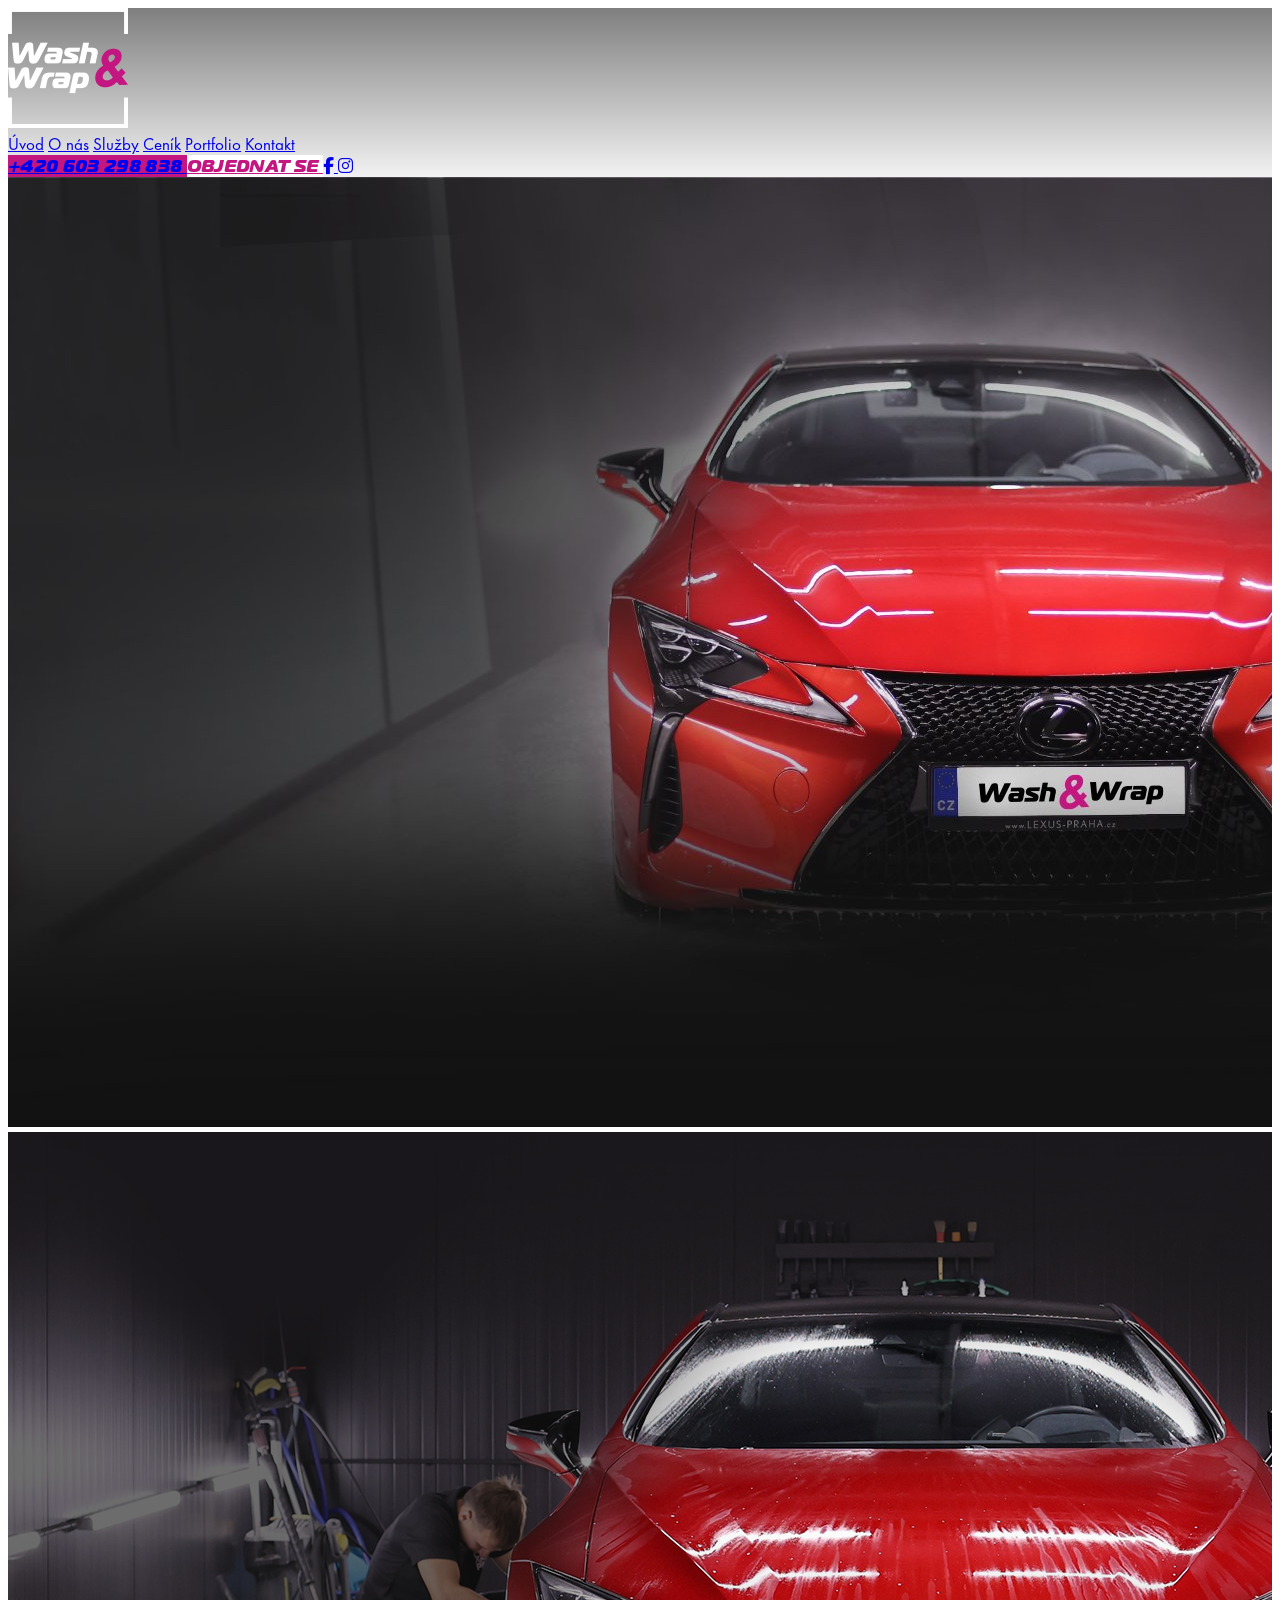
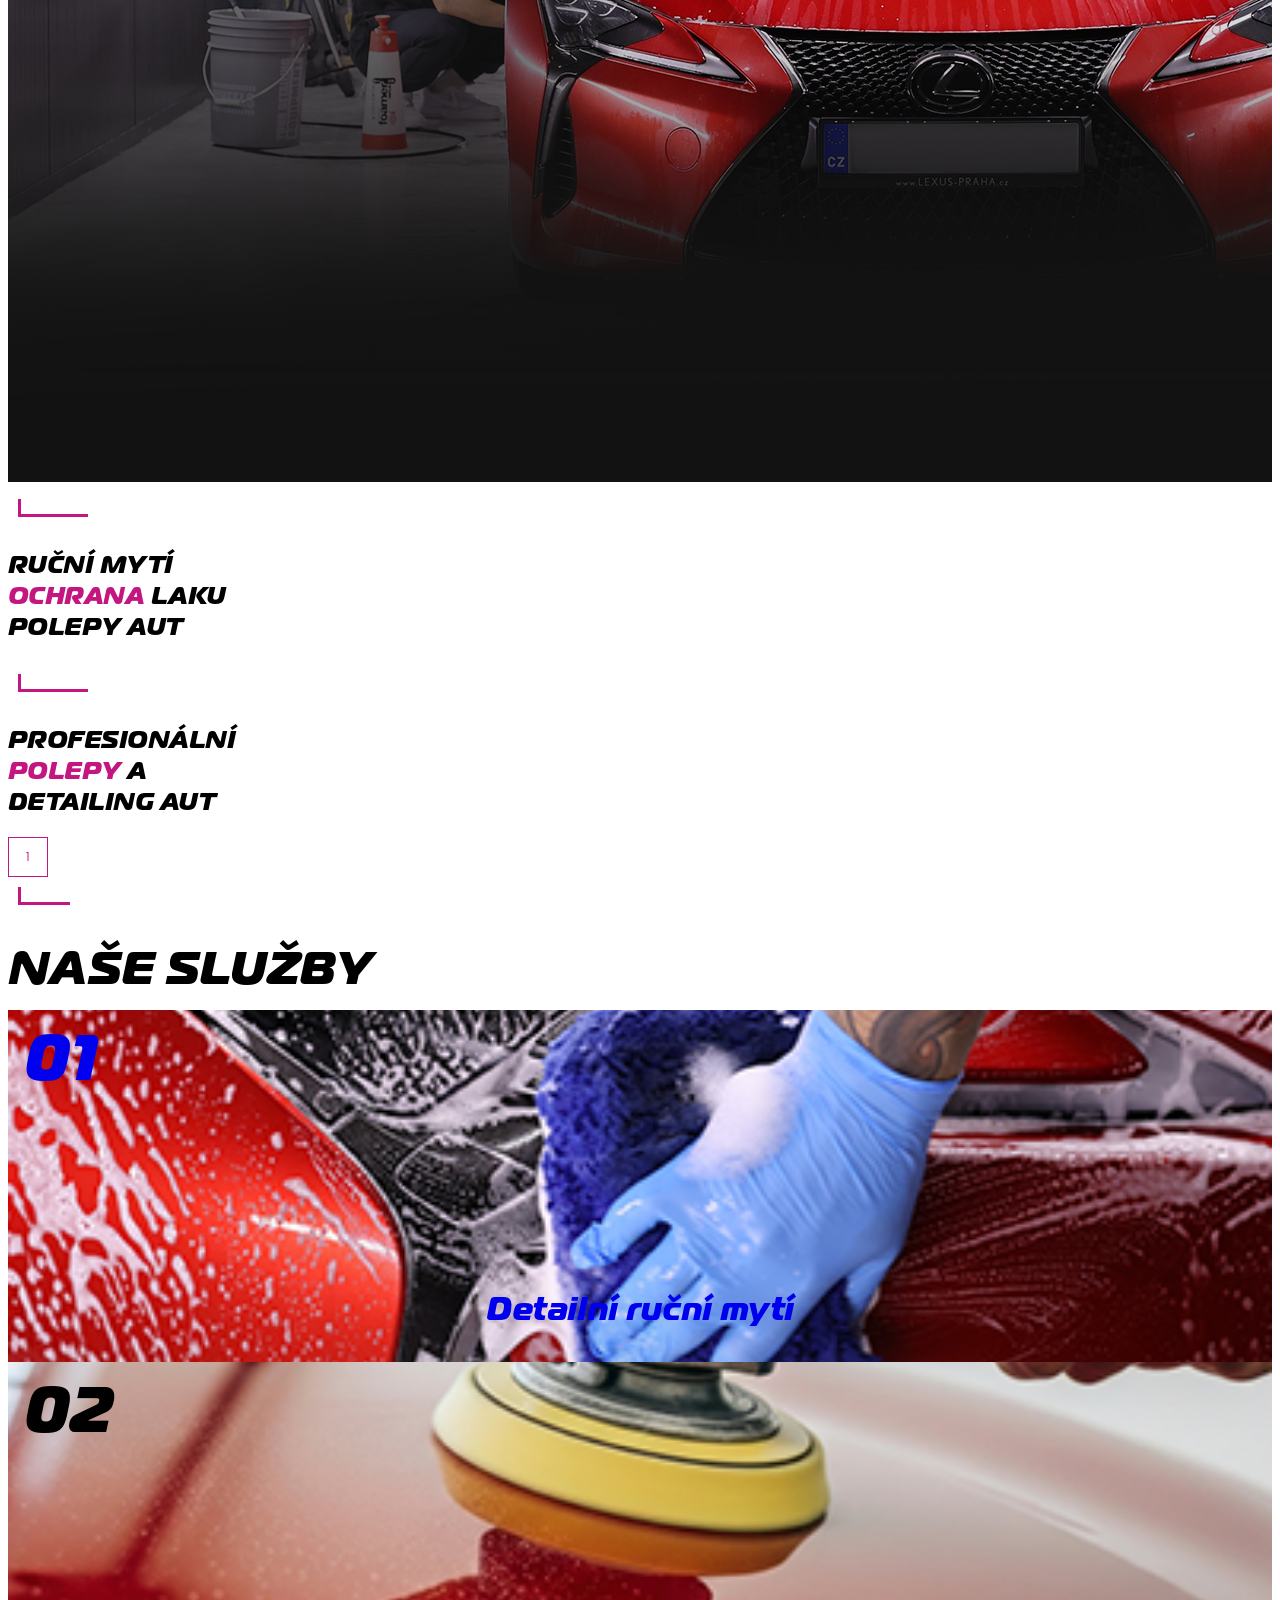
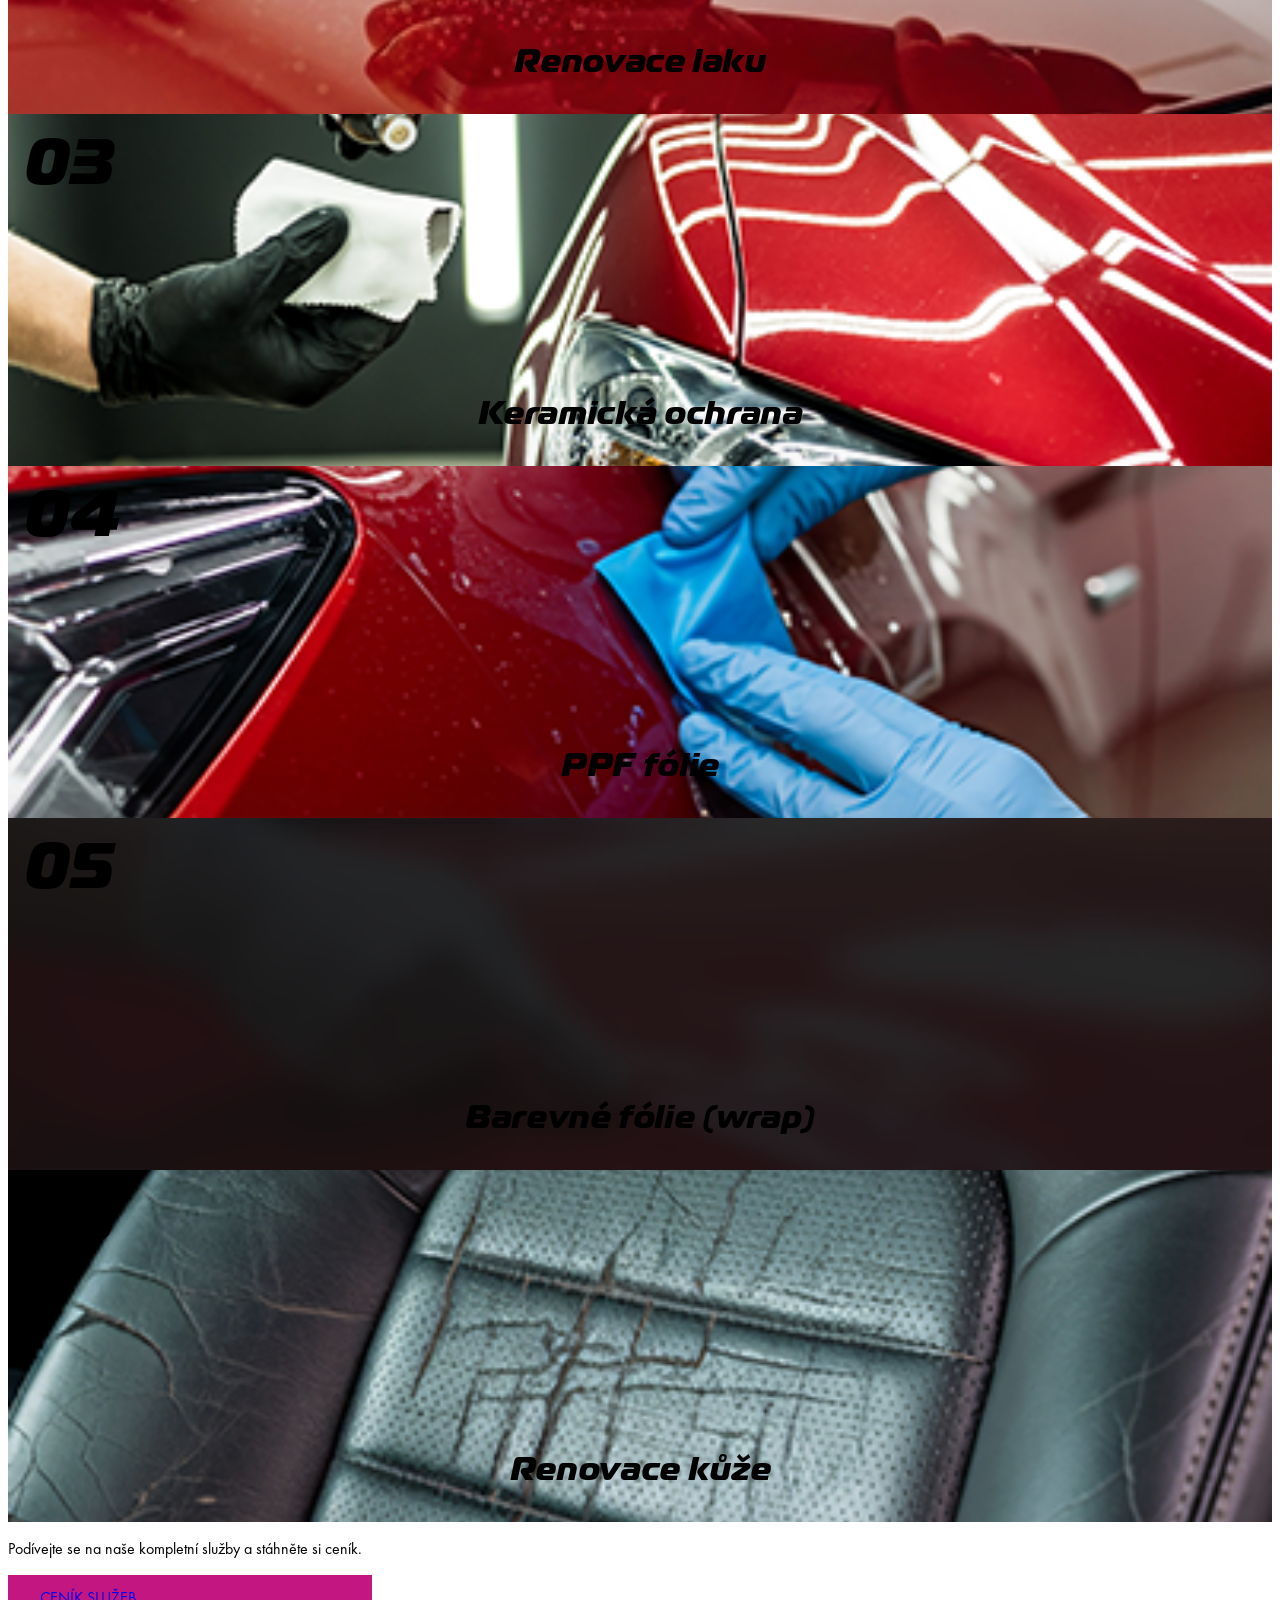
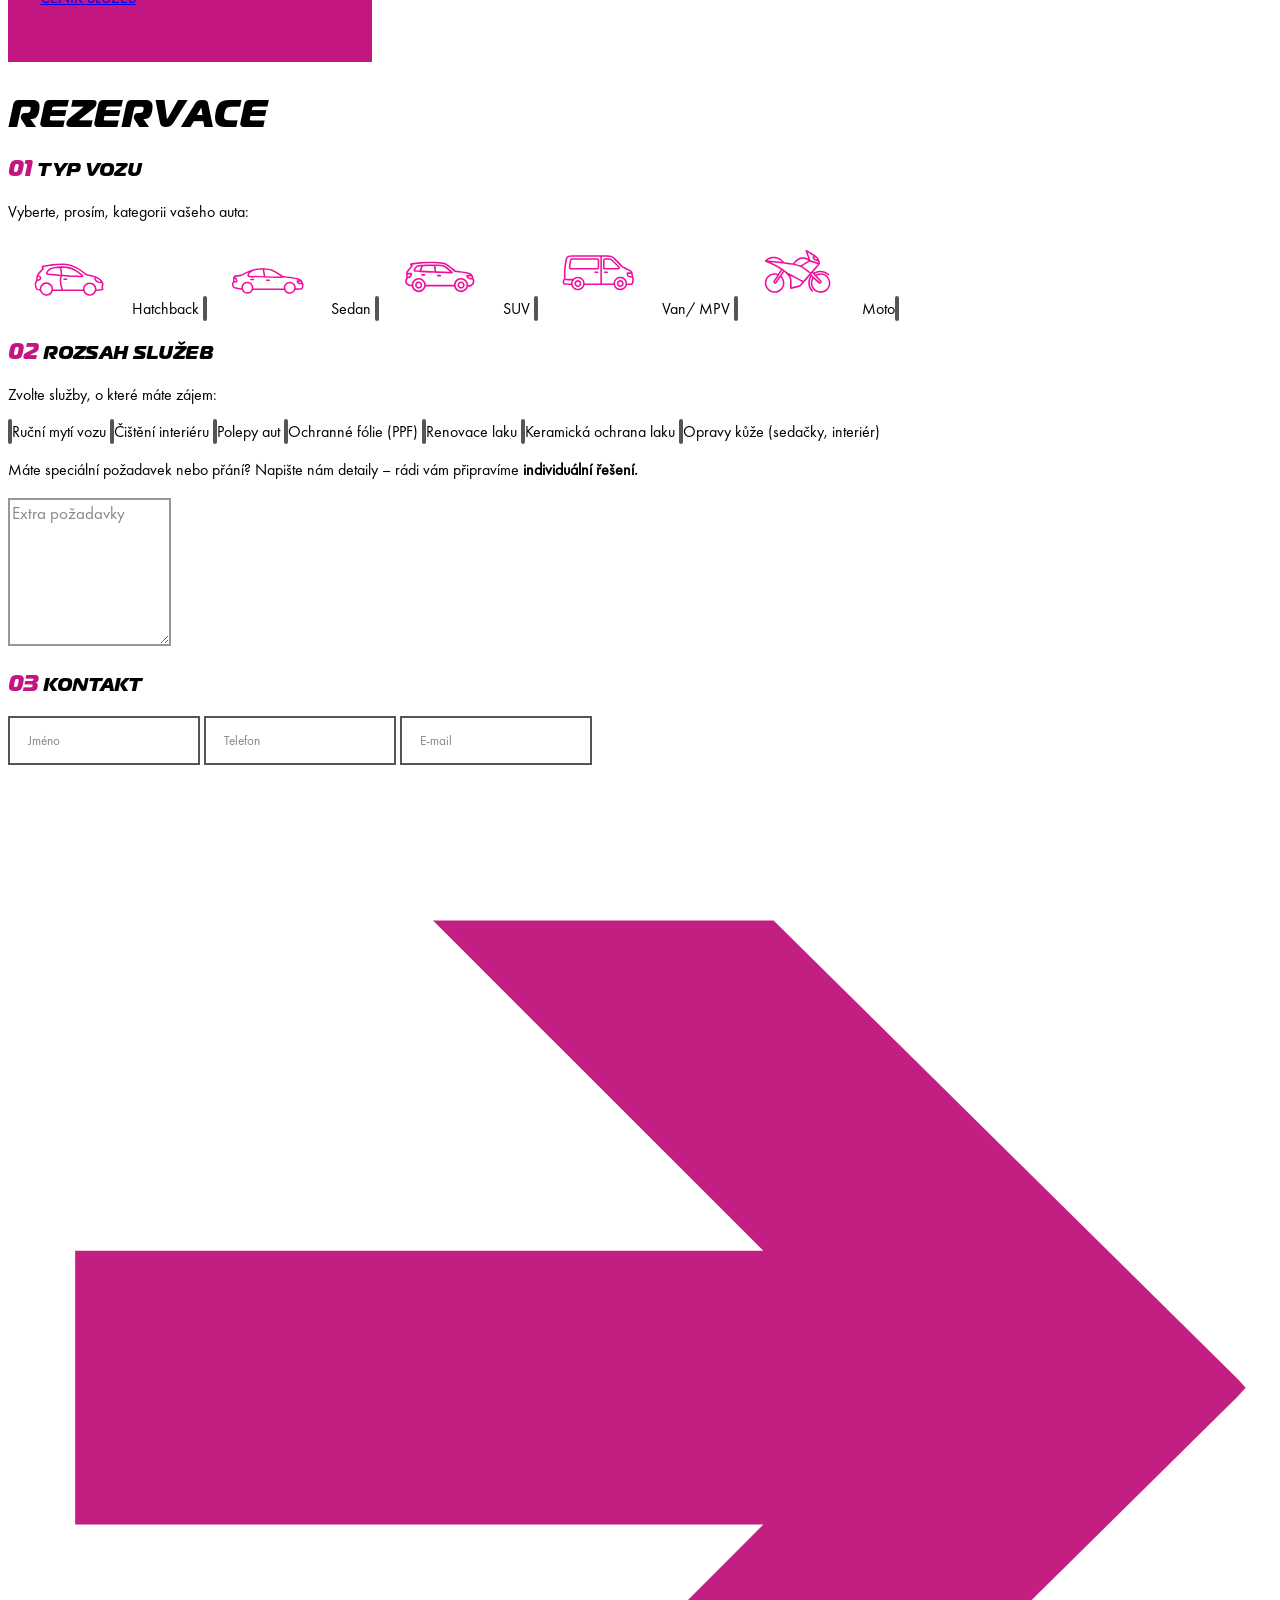
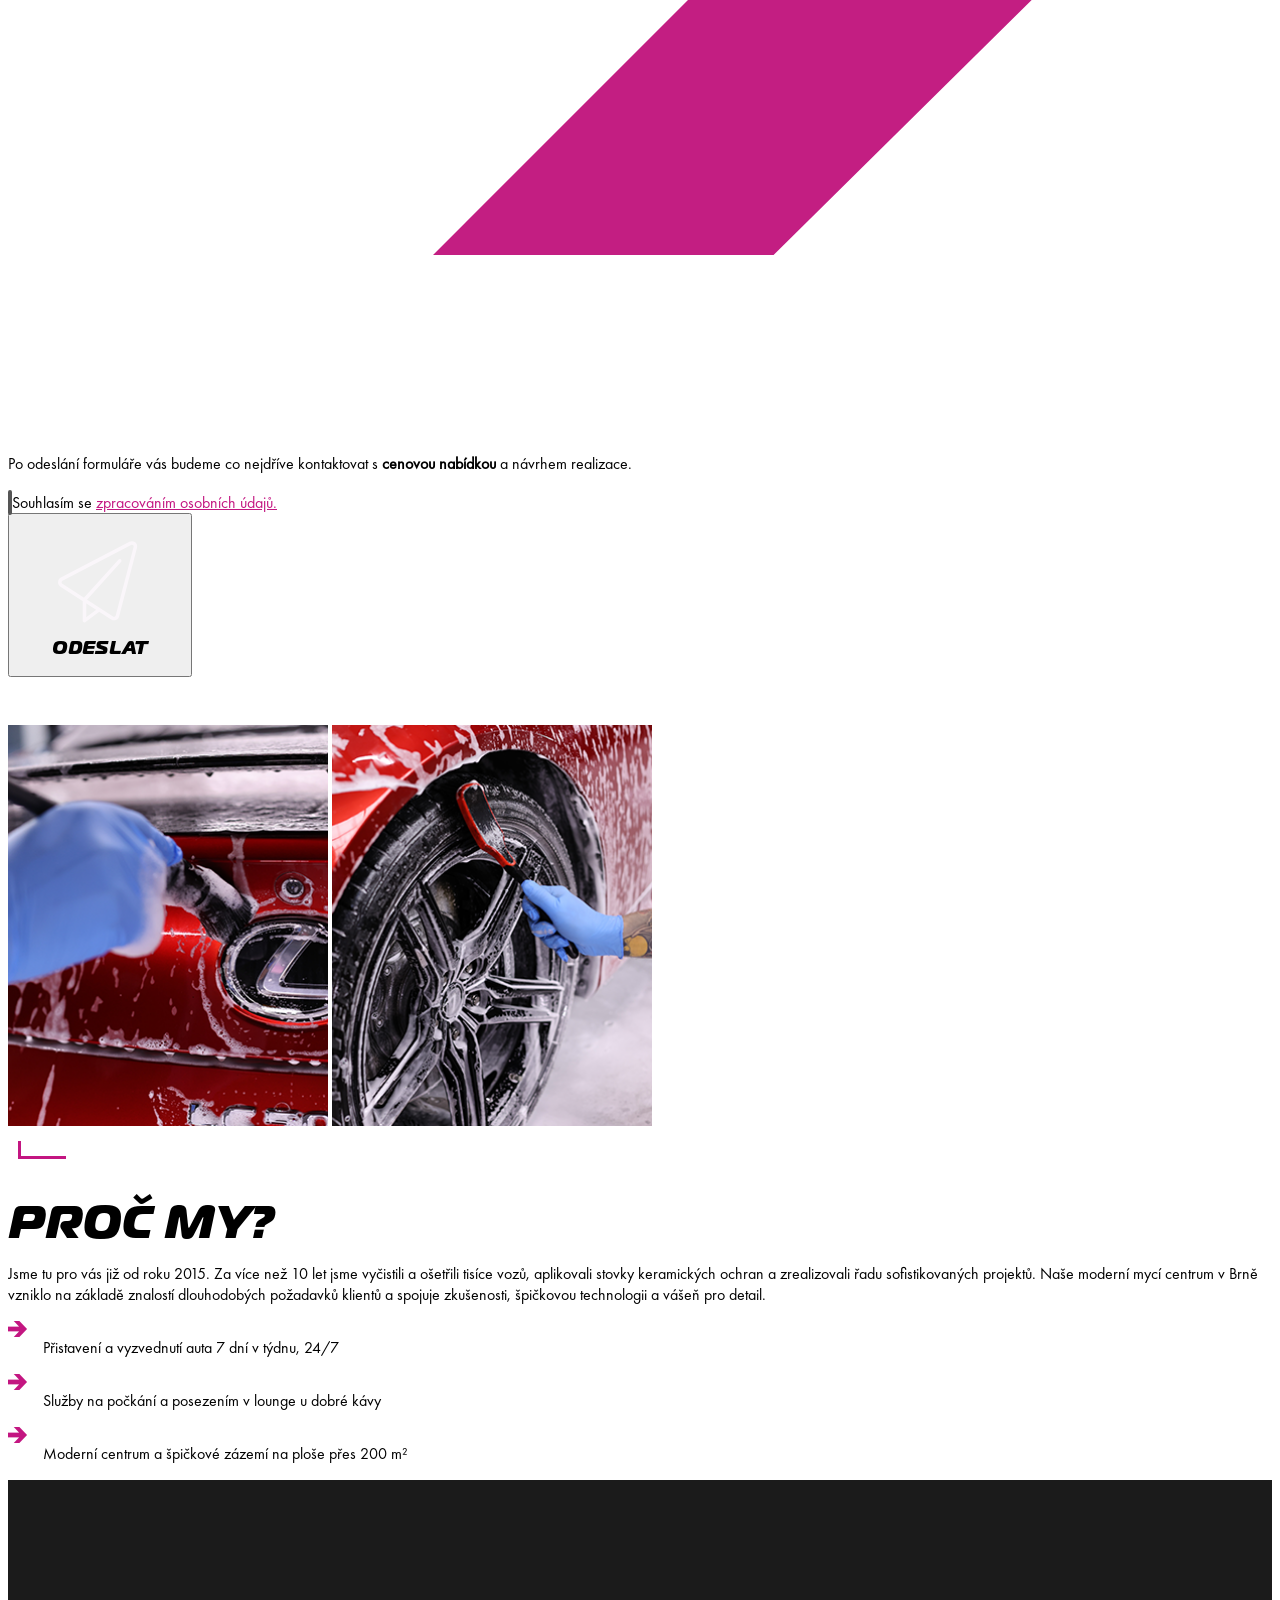
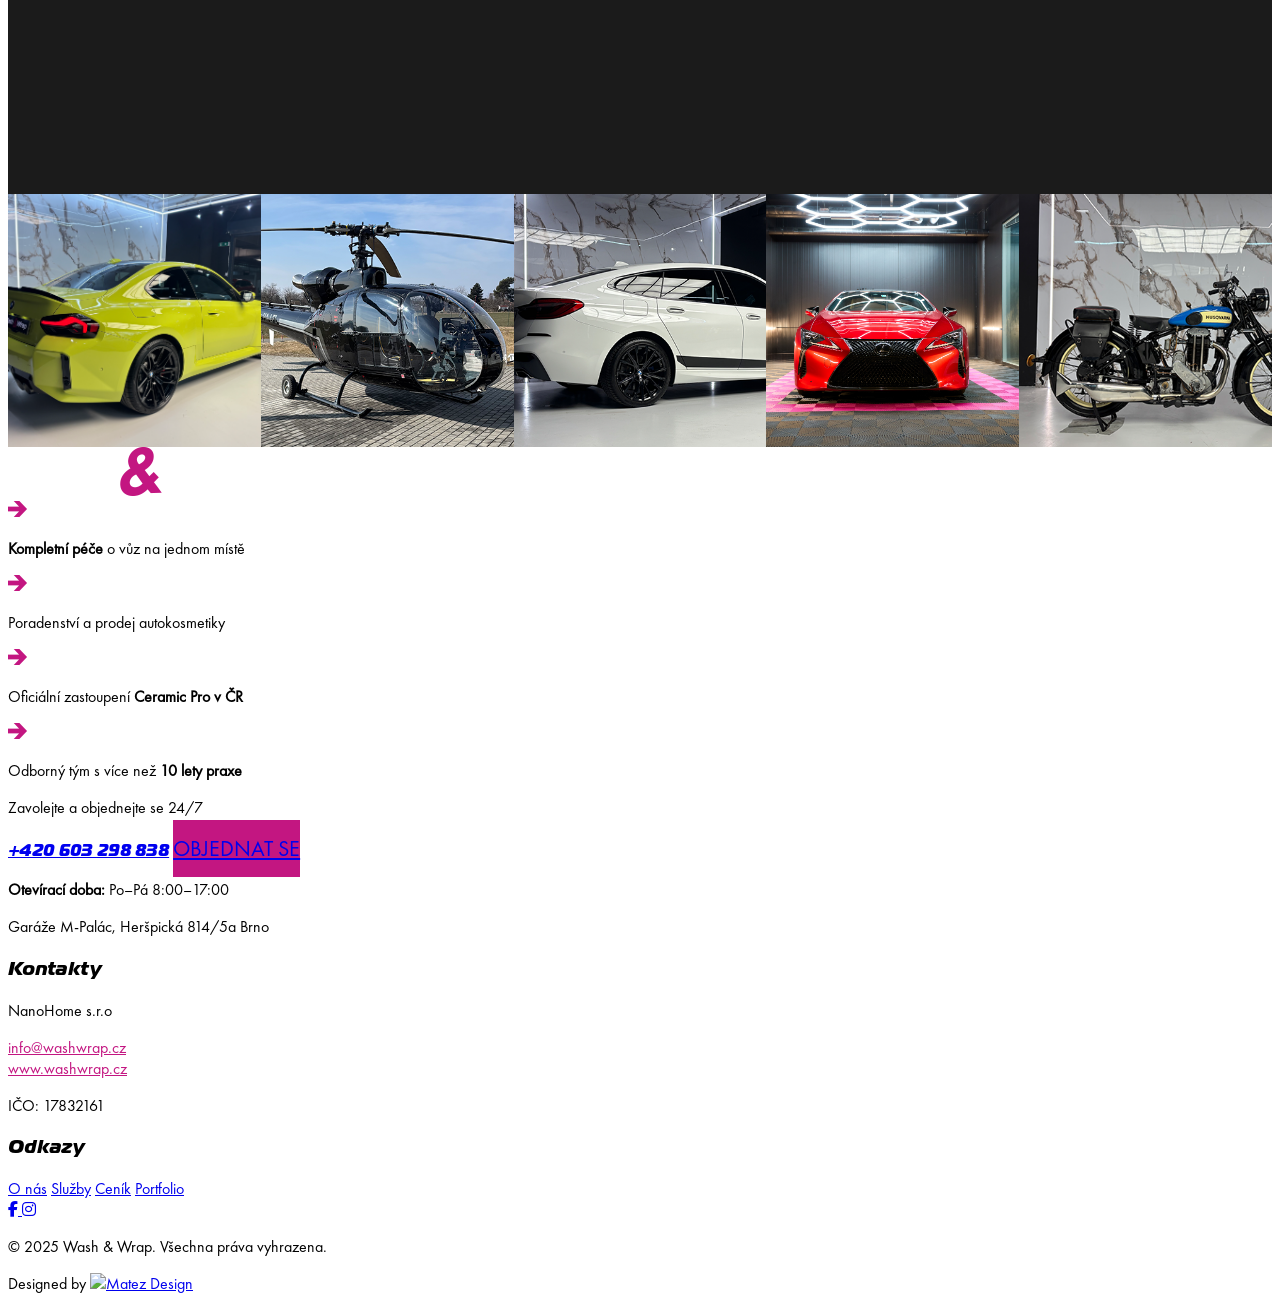
==== commit 839af2e5: "." ====
--- a/index.html
+++ b/index.html
@@ -470,99 +470,53 @@
         </div>
     </section>
 
-    <!-- Portfolio / Recenze -->
-    <section id="portfolio" class="pt-20 px-0 bg-[#121212]">
-        <div>
-            <div class="text-center mb-16">
-                <h2 class="section-title italic font-magistral relative font-black leading-tight mb-4" style="font-size: clamp(1.8rem, 4vw, 3rem);">RECENZE</h2>
-            </div>
-
-            <div class="portfolio-slider relative overflow-hidden w-full max-md:overflow-x-visible max-md:px-8">
-                <div class="portfolio-track flex flex-nowrap w-full gap-0">
-                    <div class="portfolio-item relative cursor-pointer max-md:mx-auto max-md:mb-6 max-md:max-w-full max-md:w-[800px] max-md:h-[200px]" style="flex:1 1 0; width:0; aspect-ratio:1/1;" onclick="window.open('https://www.google.com/search?client=safari&hs=ERep&sa=X&sca_esv=41b0018ec147afb9&rls=en&sxsrf=ANbL-n42Re-IpKYwl_kkGlT4hxpzgQKGgQ:1775375759485&q=Wash%26Wrap+M-Pal%C3%A1c+Recenze&rflfq=1&num=20&stick=H4sIAAAAAAAAAONgkxIxNDA1MjE3szC3sDQwMLC0NDEyNN7AyPiKUSo8sThDLbwosUDBVzcgMefwwmSFoNTk1Lyq1EWseCQBbwUXGVUAAAA&rldimm=10524768789000994213&tbm=lcl&hl=cs-CZ&ved=2ahUKEwjfqfKLntaTAxU4h_0HHcrVEY4Q9fQKegQISxAG&biw=2048&bih=1136&dpr=2#lkt=LocalPoiReviews','_blank')">
-                        <img src="img/BMWM2.jpg" alt="BMW M2" class="portfolio-image w-full h-full object-cover">
-                        <div class="portfolio-overlay absolute inset-0"></div>
-                        <div class="portfolio-hover-content absolute inset-0 flex flex-col items-center justify-center text-center pointer-events-none opacity-0 z-10 p-5">
-                            <div class="absolute top-4 right-4 flex gap-1">
-                                <i class="fas fa-star text-[#C31681] text-[16px]"></i><i class="fas fa-star text-[#C31681] text-[16px]"></i><i class="fas fa-star text-[#C31681] text-[16px]"></i><i class="fas fa-star text-[#C31681] text-[16px]"></i><i class="fas fa-star text-[#C31681] text-[16px]"></i>
-                            </div>
-                            <div class="flex items-center gap-3 mb-3" style="margin-left:-56px;">
-                                <div class="flex items-center justify-center rounded-full text-white font-bold shrink-0 text-[26px]" style="width:68px;height:68px;background-color:rgba(195,22,129,0.7);">S</div>
-                                <div class="flex flex-col items-start">
-                                    <h3 class="font-magistral text-white text-lg leading-tight">Stanislav Mihula</h3>
-                                    <span class="font-futura text-neutral-400 text-[13px]">před 8 hodinami</span>
-                                </div>
-                            </div>
-                            <p class="font-futura text-neutral-300 italic text-left text-[16px] px-4" style="line-height:1.55;">Na auto aplikovali PPF fólie čiré na předek vozu, barevný polep PPF fólie na střechu (černá) a na zbytek vozu prověřenou keramickou ochranu. Ochranná PPF fólie se chová perfektně.</p>
-                        </div>
-                    </div>
-                    <div class="portfolio-item relative cursor-pointer max-md:mx-auto max-md:mb-6 max-md:max-w-full max-md:w-[800px] max-md:h-[200px]" style="flex:1 1 0; width:0; aspect-ratio:1/1;" onclick="window.open('https://www.google.com/search?client=safari&hs=ERep&sa=X&sca_esv=41b0018ec147afb9&rls=en&sxsrf=ANbL-n42Re-IpKYwl_kkGlT4hxpzgQKGgQ:1775375759485&q=Wash%26Wrap+M-Pal%C3%A1c+Recenze&rflfq=1&num=20&stick=H4sIAAAAAAAAAONgkxIxNDA1MjE3szC3sDQwMLC0NDEyNN7AyPiKUSo8sThDLbwosUDBVzcgMefwwmSFoNTk1Lyq1EWseCQBbwUXGVUAAAA&rldimm=10524768789000994213&tbm=lcl&hl=cs-CZ&ved=2ahUKEwjfqfKLntaTAxU4h_0HHcrVEY4Q9fQKegQISxAG&biw=2048&bih=1136&dpr=2#lkt=LocalPoiReviews','_blank')">
-                        <img src="img/helicopter-2.png" alt="Helicopter" class="portfolio-image w-full h-full object-cover">
-                        <div class="portfolio-overlay absolute inset-0"></div>
-                        <div class="portfolio-hover-content absolute inset-0 flex flex-col items-center justify-center text-center pointer-events-none opacity-0 z-10 p-5">
-                            <div class="absolute top-4 right-4 flex gap-1">
-                                <i class="fas fa-star text-[#C31681] text-[16px]"></i><i class="fas fa-star text-[#C31681] text-[16px]"></i><i class="fas fa-star text-[#C31681] text-[16px]"></i><i class="fas fa-star text-[#C31681] text-[16px]"></i><i class="fas fa-star text-[#C31681] text-[16px]"></i>
-                            </div>
-                            <div class="flex items-center gap-3 mb-3" style="margin-left:-56px;">
-                                <div class="flex items-center justify-center rounded-full text-white font-bold shrink-0 text-[26px]" style="width:68px;height:68px;background-color:rgba(195,22,129,0.7);">E</div>
-                                <div class="flex flex-col items-start">
-                                    <h3 class="font-magistral text-white text-lg leading-tight">Edman</h3>
-                                    <span class="font-futura text-neutral-400 text-[13px]">před 8 lety</span>
-                                </div>
-                            </div>
-                            <p class="font-futura text-neutral-300 italic text-left text-[16px] px-4" style="line-height:1.55;">Spokojenost. Dobře umyté, vyleštěné i vytepované. Dobrá služba za adekvátní cenu.</p>
-                        </div>
-                    </div>
-                    <div class="portfolio-item relative cursor-pointer max-md:mx-auto max-md:mb-6 max-md:max-w-full max-md:w-[800px] max-md:h-[200px]" style="flex:1 1 0; width:0; aspect-ratio:1/1;" onclick="window.open('https://www.google.com/search?client=safari&hs=ERep&sa=X&sca_esv=41b0018ec147afb9&rls=en&sxsrf=ANbL-n42Re-IpKYwl_kkGlT4hxpzgQKGgQ:1775375759485&q=Wash%26Wrap+M-Pal%C3%A1c+Recenze&rflfq=1&num=20&stick=H4sIAAAAAAAAAONgkxIxNDA1MjE3szC3sDQwMLC0NDEyNN7AyPiKUSo8sThDLbwosUDBVzcgMefwwmSFoNTk1Lyq1EWseCQBbwUXGVUAAAA&rldimm=10524768789000994213&tbm=lcl&hl=cs-CZ&ved=2ahUKEwjfqfKLntaTAxU4h_0HHcrVEY4Q9fQKegQISxAG&biw=2048&bih=1136&dpr=2#lkt=LocalPoiReviews','_blank')">
-                        <img src="img/bmw-3.png" alt="BMW" class="portfolio-image w-full h-full object-cover">
-                        <div class="portfolio-overlay absolute inset-0"></div>
-                        <div class="portfolio-hover-content absolute inset-0 flex flex-col items-center justify-center text-center pointer-events-none opacity-0 z-10 p-5">
-                            <div class="absolute top-4 right-4 flex gap-1">
-                                <i class="fas fa-star text-[#C31681] text-[16px]"></i><i class="fas fa-star text-[#C31681] text-[16px]"></i><i class="fas fa-star text-[#C31681] text-[16px]"></i><i class="fas fa-star text-[#C31681] text-[16px]"></i><i class="fas fa-star text-[#C31681] text-[16px]"></i>
-                            </div>
-                            <div class="flex items-center gap-3 mb-3" style="margin-left:-56px;">
-                                <div class="flex items-center justify-center rounded-full text-white font-bold shrink-0 text-[26px]" style="width:68px;height:68px;background-color:rgba(195,22,129,0.7);">M</div>
-                                <div class="flex flex-col items-start">
-                                    <h3 class="font-magistral text-white text-lg leading-tight">Martin Novák</h3>
-                                    <span class="font-futura text-neutral-400 text-[13px]">před 2 měsíci</span>
-                                </div>
-                            </div>
-                            <p class="font-futura text-neutral-300 italic text-left text-[16px] px-4" style="line-height:1.55;">Ruční mytí, individuální polep auta včetně tonování skel a ochranné PPF fólie. Naprostá spokojenost s výsledkem.</p>
-                        </div>
-                    </div>
-                    <div class="portfolio-item relative cursor-pointer max-md:mx-auto max-md:mb-6 max-md:max-w-full max-md:w-[800px] max-md:h-[200px]" style="flex:1 1 0; width:0; aspect-ratio:1/1;" onclick="window.open('https://www.google.com/search?client=safari&hs=ERep&sa=X&sca_esv=41b0018ec147afb9&rls=en&sxsrf=ANbL-n42Re-IpKYwl_kkGlT4hxpzgQKGgQ:1775375759485&q=Wash%26Wrap+M-Pal%C3%A1c+Recenze&rflfq=1&num=20&stick=H4sIAAAAAAAAAONgkxIxNDA1MjE3szC3sDQwMLC0NDEyNN7AyPiKUSo8sThDLbwosUDBVzcgMefwwmSFoNTk1Lyq1EWseCQBbwUXGVUAAAA&rldimm=10524768789000994213&tbm=lcl&hl=cs-CZ&ved=2ahUKEwjfqfKLntaTAxU4h_0HHcrVEY4Q9fQKegQISxAG&biw=2048&bih=1136&dpr=2#lkt=LocalPoiReviews','_blank')">
-                        <img src="img/lexus.jpg" alt="Lexus" class="portfolio-image w-full h-full object-cover">
-                        <div class="portfolio-overlay absolute inset-0"></div>
-                        <div class="portfolio-hover-content absolute inset-0 flex flex-col items-center justify-center text-center pointer-events-none opacity-0 z-10 p-5">
-                            <div class="absolute top-4 right-4 flex gap-1">
-                                <i class="fas fa-star text-[#C31681] text-[16px]"></i><i class="fas fa-star text-[#C31681] text-[16px]"></i><i class="fas fa-star text-[#C31681] text-[16px]"></i><i class="fas fa-star text-[#C31681] text-[16px]"></i><i class="fas fa-star text-[#C31681] text-[16px]"></i>
-                            </div>
-                            <div class="flex items-center gap-3 mb-3" style="margin-left:-56px;">
-                                <div class="flex items-center justify-center rounded-full text-white font-bold shrink-0 text-[26px]" style="width:68px;height:68px;background-color:rgba(195,22,129,0.7);">J</div>
-                                <div class="flex flex-col items-start">
-                                    <h3 class="font-magistral text-white text-lg leading-tight">Jakub Zogata</h3>
-                                    <span class="font-futura text-neutral-400 text-[13px]">před 3 měsíci</span>
-                                </div>
-                            </div>
-                            <p class="font-futura text-neutral-300 italic text-left text-[16px] px-4" style="line-height:1.55;">Proběhlo kompletní mytí, voskování, důkladné vyčištění sedaček i celého interiéru. Auto teď vypadá jako nové – lak krásně lesklý.</p>
-                        </div>
-                    </div>
-                    <div class="portfolio-item relative cursor-pointer max-md:mx-auto max-md:mb-0 max-md:max-w-full max-md:w-[800px] max-md:h-[200px]" style="flex:1 1 0; width:0; aspect-ratio:1/1;" onclick="window.open('https://www.google.com/search?client=safari&hs=ERep&sa=X&sca_esv=41b0018ec147afb9&rls=en&sxsrf=ANbL-n42Re-IpKYwl_kkGlT4hxpzgQKGgQ:1775375759485&q=Wash%26Wrap+M-Pal%C3%A1c+Recenze&rflfq=1&num=20&stick=H4sIAAAAAAAAAONgkxIxNDA1MjE3szC3sDQwMLC0NDEyNN7AyPiKUSo8sThDLbwosUDBVzcgMefwwmSFoNTk1Lyq1EWseCQBbwUXGVUAAAA&rldimm=10524768789000994213&tbm=lcl&hl=cs-CZ&ved=2ahUKEwjfqfKLntaTAxU4h_0HHcrVEY4Q9fQKegQISxAG&biw=2048&bih=1136&dpr=2#lkt=LocalPoiReviews','_blank')">
-                        <img src="img/motor-5.png" alt="Motorcycle" class="portfolio-image w-full h-full object-cover">
-                        <div class="portfolio-overlay absolute inset-0"></div>
-                        <div class="portfolio-hover-content absolute inset-0 flex flex-col items-center justify-center text-center pointer-events-none opacity-0 z-10 p-5">
-                            <div class="absolute top-4 right-4 flex gap-1">
-                                <i class="fas fa-star text-[#C31681] text-[16px]"></i><i class="fas fa-star text-[#C31681] text-[16px]"></i><i class="fas fa-star text-[#C31681] text-[16px]"></i><i class="fas fa-star text-[#C31681] text-[16px]"></i><i class="fas fa-star text-[#C31681] text-[16px]"></i>
-                            </div>
-                            <div class="flex items-center gap-3 mb-3" style="margin-left:-56px;">
-                                <div class="flex items-center justify-center rounded-full text-white font-bold shrink-0 text-[26px]" style="width:68px;height:68px;background-color:rgba(195,22,129,0.7);">P</div>
-                                <div class="flex flex-col items-start">
-                                    <h3 class="font-magistral text-white text-lg leading-tight">Petr Šimek</h3>
-                                    <span class="font-futura text-neutral-400 text-[13px]">před 1 rokem</span>
-                                </div>
-                            </div>
-                            <p class="font-futura text-neutral-300 italic text-left text-[16px] px-4" style="line-height:1.55;">Renovace, leštění laku a keramická ochrana aplikována na veteránskou motorku. Perfektní práce, doporučuji.</p>
-                        </div>
+    <!-- Portfolio -->
+    <section id="portfolio" class="pt-0 px-0 bg-[#1b1b1b]">
+        <div class="portfolio-slider relative overflow-hidden w-full">
+            <div class="portfolio-track flex flex-nowrap w-full gap-0">
+                <div class="portfolio-item relative cursor-pointer" style="flex:1 1 0; width:0; aspect-ratio:1/1;" data-full="img/BMWM2.jpg">
+                    <img src="img/BMWM2.jpg" alt="BMW M2" class="portfolio-image w-full h-full object-cover">
+                    <div class="portfolio-overlay absolute inset-0"></div>
+                    <div class="portfolio-hover-content">
+                        <h3 class="font-magistral text-white">BMW M2</h3>
+                        <p class="font-futura text-neutral-300 text-[14px]">Instalace ochranné PPF folie, barevný wrap polep střechy a aplikace keramické ochrany.</p>
+                        <img src="img/lupa.png" alt="" class="zoom-icon">
+                    </div>
+                </div>
+                <div class="portfolio-item relative cursor-pointer" style="flex:1 1 0; width:0; aspect-ratio:1/1;" data-full="img/helicopter-2.png">
+                    <img src="img/helicopter-2.png" alt="Robinson R44" class="portfolio-image w-full h-full object-cover">
+                    <div class="portfolio-overlay absolute inset-0"></div>
+                    <div class="portfolio-hover-content">
+                        <h3 class="font-magistral text-white">Robinson R44</h3>
+                        <p class="font-futura text-neutral-300 text-[14px]">Celoplošný polep a ochranná PPF fólie nanášená na vrtulník.</p>
+                        <img src="img/lupa.png" alt="" class="zoom-icon">
+                    </div>
+                </div>
+                <div class="portfolio-item relative cursor-pointer" style="flex:1 1 0; width:0; aspect-ratio:1/1;" data-full="img/bmw-3.png">
+                    <img src="img/bmw-3.png" alt="BMW 6 Series" class="portfolio-image w-full h-full object-cover">
+                    <div class="portfolio-overlay absolute inset-0"></div>
+                    <div class="portfolio-hover-content">
+                        <h3 class="font-magistral text-white">BMW 630i</h3>
+                        <p class="font-futura text-neutral-300 text-[14px]">Leštění laku, keramická ochrana 9H a kompletní detailing vozu.</p>
+                        <img src="img/lupa.png" alt="" class="zoom-icon">
+                    </div>
+                </div>
+                <div class="portfolio-item relative cursor-pointer" style="flex:1 1 0; width:0; aspect-ratio:1/1;" data-full="img/lexus.jpg">
+                    <img src="img/lexus.jpg" alt="Lexus LC500" class="portfolio-image w-full h-full object-cover">
+                    <div class="portfolio-overlay absolute inset-0"></div>
+                    <div class="portfolio-hover-content">
+                        <h3 class="font-magistral text-white">Lexus LC500</h3>
+                        <p class="font-futura text-neutral-300 text-[14px]">Leštění a renovace laku, keramická ochrana 9H s čištěním interiéru a impregnací kůže.</p>
+                        <img src="img/lupa.png" alt="" class="zoom-icon">
+                    </div>
+                </div>
+                <div class="portfolio-item relative cursor-pointer" style="flex:1 1 0; width:0; aspect-ratio:1/1;" data-full="img/motor-5.png">
+                    <img src="img/motor-5.png" alt="Veterán" class="portfolio-image w-full h-full object-cover">
+                    <div class="portfolio-overlay absolute inset-0"></div>
+                    <div class="portfolio-hover-content">
+                        <h3 class="font-magistral text-white">Veterán</h3>
+                        <p class="font-futura text-neutral-300 text-[14px]">Renovace, leštění laku a keramická ochrana aplikovaná na veteránskou motorku.</p>
+                        <img src="img/lupa.png" alt="" class="zoom-icon">
                     </div>
                 </div>
             </div>
@@ -677,10 +631,20 @@
     </footer>
 
 
+    <!-- Lightbox -->
+    <div id="lightbox"
+        style="display:none; position:fixed; z-index:9999; left:0; top:0; width:100%; height:100%; background:rgba(0,0,0,0.9); cursor:pointer; box-sizing:border-box; padding:15px 0;">
+        <span id="lightbox-close"
+            style="position:absolute; top:20px; right:35px; color:#fff; font-size:40px; cursor:pointer; z-index:10000; user-select:none;">&times;</span>
+        <img id="lightbox-img"
+            style="position:absolute; top:50%; left:50%; transform:translate(-50%,-50%); width:auto; height:auto; max-width:80%; max-height:calc(100% - 100px); object-fit:contain;">
+    </div>
+
     <script type="module" src="js/hero-slider.js"></script>
     <script type="module" src="js/portfolio.js"></script>
     <script type="module" src="js/hamburger.js"></script>
     <script type="module" src="js/services.js"></script>
+    <script type="module" src="js/lightbox.js"></script>
     <script type="module" src="js/timeline.js"></script>
     <script type="module" src="js/rezervace.js"></script>
 
--- a/src/style.css
+++ b/src/style.css
@@ -822,13 +822,17 @@
 }
 
 .portfolio-hover-content h3 {
-    padding: 0 2rem;
-    margin-bottom: 1rem;
+    padding: 0 1.5rem;
+    margin-bottom: 0.75rem;
+    font-size: clamp(1.6rem, 2.5vw, 2.2rem);
+    text-align: center;
 }
 
 .portfolio-hover-content p {
-    padding: 0 3rem;
+    padding: 0 1.5rem;
     line-height: 1.6;
+    font-size: clamp(0.95rem, 1.2vw, 1.1rem);
+    text-align: center;
 }
 
 /* ============================================
@@ -1171,39 +1175,12 @@
 }
 
 /* ============================================
-   RECENZE / PORTFOLIO - MOBILE
+   REZERVACE - MOBILE
    ============================================ */
 @media (max-width: 768px) {
     .rezervace-vehicle-icon { width: 80px !important; height: 50px !important; }
     #rezervace { padding-left: 1rem !important; padding-right: 1rem !important; }
     #extra-pozadavky { margin-top: 1.5rem !important; }
-
-    /* Recenze – cards stacked, text always visible */
-    .portfolio-slider { overflow: visible !important; padding: 0 1rem !important; }
-    .portfolio-track { flex-direction: column !important; gap: 2.5rem !important; max-height: none !important; }
-    .portfolio-item {
-        width: 100% !important; flex: none !important; height: auto !important;
-        aspect-ratio: unset !important; margin-bottom: 0 !important;
-        display: flex !important; flex-direction: column !important;
-    }
-    .portfolio-item .portfolio-image {
-        width: 100% !important; height: 220px !important; object-fit: cover !important;
-        filter: none !important; transition: none !important;
-        display: block !important; flex-shrink: 0 !important;
-    }
-    .portfolio-item .portfolio-overlay { display: none !important; }
-    .portfolio-item .portfolio-hover-content {
-        position: static !important; opacity: 1 !important; pointer-events: auto !important;
-        transform: none !important; background-color: #1c1c1c !important;
-        padding: 1rem 1rem 1.25rem !important; display: flex !important;
-        flex-direction: column !important; align-items: flex-start !important;
-        justify-content: flex-start !important; text-align: left !important; inset: unset !important;
-    }
-    .portfolio-item .portfolio-hover-content > .absolute {
-        position: static !important; margin-bottom: 0.5rem; justify-content: flex-start !important;
-    }
-    .portfolio-item .portfolio-hover-content > .flex { margin-left: 0 !important; }
-    .portfolio-item .portfolio-hover-content p { font-size: 15px !important; }
 }
 
 /* ============================================
